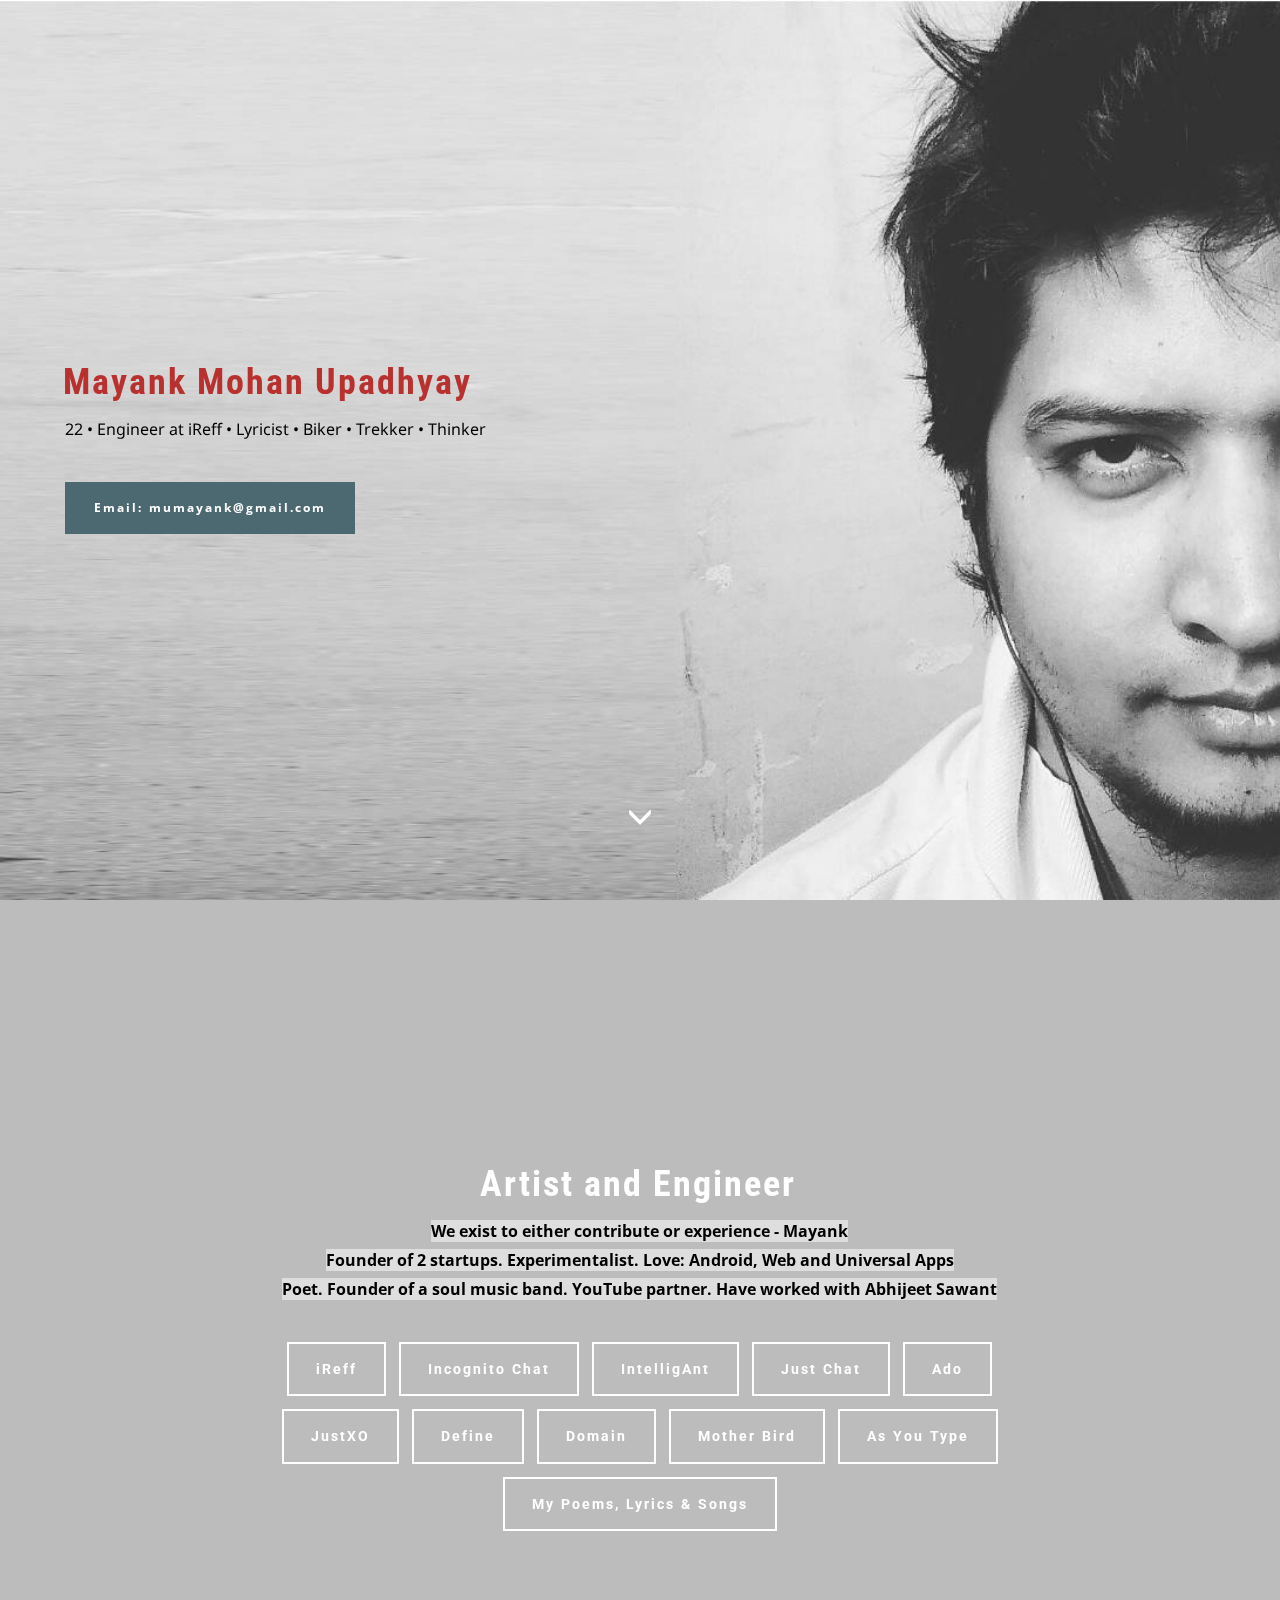
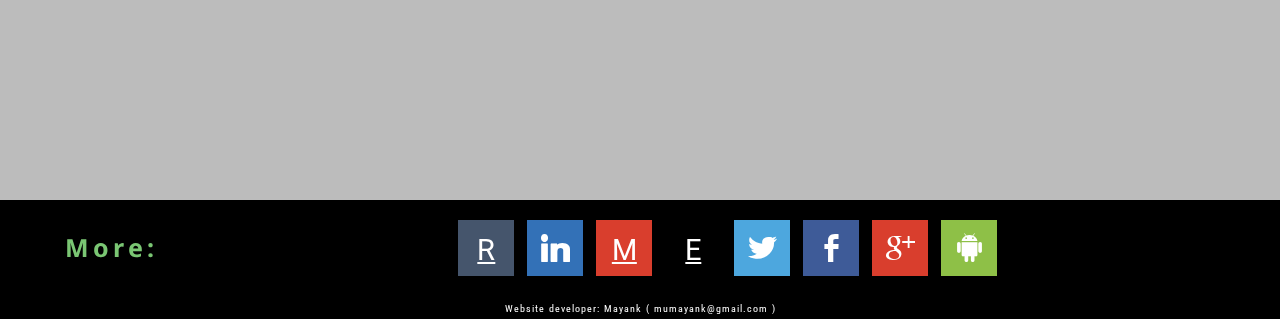
==== index.html @ e2b9259a "Add Medium link" ====
<!DOCTYPE html>
<html>
<head>
  <meta charset="UTF-8">
  <meta http-equiv="X-UA-Compatible" content="IE=edge">
  <meta name="generator" content="Mayank Mohan Upadhyay">
  <meta name="viewport" content="width=device-width, initial-scale=1">
  <meta name="description" content="22 years old, Entrepreneur, Android engineer at iReff, Bollywood lyricist, explorer.">
  <title>Hi, I'm Mayank :)</title>
  <link rel="stylesheet" href="https://fonts.googleapis.com/css?family=Roboto:700,400&amp;subset=cyrillic,latin,greek,vietnamese">
  <link rel="stylesheet" href="assets/bootstrap/css/bootstrap.min.css">
  <link rel="stylesheet" href="assets/animate.css/animate.min.css">
  <link rel="stylesheet" href="assets/socicon/css/socicon.min.css">
  <link rel="stylesheet" href="assets/mobirise/css/style.css">
  <link rel="stylesheet" href="assets/mobirise/css/mbr-additional.css" type="text/css">
  
  <!-- Paste any valid HTML code here. The code will be inserted to the end of <head> section, right before </head> -->
  
	<link rel="shortcut icon" type="image/x-icon" href="assets/images/5.ico"/>
	<style>
		marks { 
			background-color: rgba(255, 255, 255, 0.5);
		}
	</style>
</head>
<body>
<section class="engine"><a rel="nofollow" href="http://www.mumayank.com">Mayank Mohan Upadhyay</a></section>

<section class="mbr-box mbr-section mbr-section--relative mbr-section--fixed-size mbr-section--full-height mbr-section--bg-adapted mbr-parallax-background" id="header1-7" style="background-image: url(assets/images/n1-1366x768-68.jpg);">
    <div class="mbr-box__magnet mbr-box__magnet--sm-padding mbr-box__magnet--center-left">
        
        <div class="mbr-box__container mbr-section__container container">
            <div class="mbr-box mbr-box--stretched"><div class="mbr-box__magnet mbr-box__magnet--center-left">
                <div class="row"><div class=" col-sm-6">
                    <div class="mbr-hero animated fadeInUp">
                        <h1 class="mbr-hero__text">Mayank Mohan Upadhyay</h1>
                        <p class="mbr-hero__subtext">22 • Engineer at iReff • Lyricist • Biker • Trekker • Thinker<br></p>
                    </div>
                    <div class="mbr-buttons btn-inverse mbr-buttons--left"> <a class="mbr-buttons__btn btn btn-lg animated fadeInUp delay btn-primary" href="mailto://mumayank@gmail.com">Email: mumayank@gmail.com</a>  </div>
                </div></div>
            </div></div>
        </div>
        <div class="mbr-arrow mbr-arrow--floating text-center">
            <div class="mbr-section__container container">
                <a class="mbr-arrow__link" href="#header2-2"><i class="glyphicon glyphicon-menu-down"></i></a>
            </div>
        </div>
    </div>
</section>

<section class="mbr-box mbr-section mbr-section--relative mbr-section--fixed-size mbr-section--full-height mbr-section--bg-adapted" id="header2-2" data-bg-video="https://youtube.com/embed/DTLygb8OJJU?rel=0&amp;autoplay=0&amp;loop=0">
    <div class="mbr-box__magnet mbr-box__magnet--sm-padding mbr-box__magnet--center-center">
        <div class="mbr-overlay" style="opacity: 0.3; background-color: rgb(34, 34, 34);"></div>
        <div class="mbr-box__container mbr-section__container container">
            <div class="mbr-box mbr-box--stretched"><div class="mbr-box__magnet mbr-box__magnet--center-center">
                <div class="row"><div class=" col-sm-8 col-sm-offset-2">
                    <div class="mbr-hero animated fadeInUp">
                        <h1 class="mbr-hero__text">Artist and Engineer</h1>
						<p class="mbr-hero__subtext"><font color="#000000"><strong><marks>We exist to either contribute or experience - Mayank</br>
						Founder of 2 startups. Experimentalist. Love: Android, Web and Universal Apps</br>
						Poet. Founder of a soul music band. YouTube partner. Have worked with Abhijeet Sawant</br>
						</marks></strong></font></p>
                    </div>
                    <div class="mbr-buttons btn-inverse mbr-buttons--center">
					<a class="mbr-buttons__btn btn btn-lg animated fadeInUp delay btn-default" href="https://play.google.com/store/apps/details?id=in.ireff.android" target="_blank">iReff</a> 
					<a class="mbr-buttons__btn btn btn-lg animated fadeInUp delay btn-default" href="https://play.google.com/store/apps/details?id=com.mumayank.incogv1" target="_blank">Incognito Chat</a> 
					<a class="mbr-buttons__btn btn btn-lg animated fadeInUp delay btn-default" href="http://1drv.ms/1BpUtn4" target="_blank">IntelligAnt</a> 
					<a class="mbr-buttons__btn btn btn-lg animated fadeInUp delay btn-default" href="http://gg.gg/justchat" target="_blank">Just Chat</a> 
					<a class="mbr-buttons__btn btn btn-lg animated fadeInUp delay btn-default" href="https://play.google.com/store/apps/details?id=com.wukilabs.ado" target="_blank">Ado</a> 
					<a class="mbr-buttons__btn btn btn-lg animated fadeInUp delay btn-default" href="https://play.google.com/store/apps/details?id=com.mumayank.justxo" target="_blank">JustXO</a>         
					<a class="mbr-buttons__btn btn btn-lg animated fadeInUp delay btn-default" href="https://play.google.com/store/apps/details?id=com.mumayank.define" target="_blank">Define</a> 
					<a class="mbr-buttons__btn btn btn-lg animated fadeInUp delay btn-default" href="https://play.google.com/store/apps/details?id=com.mumayank.domain" target="_blank">Domain</a> 
					<a class="mbr-buttons__btn btn btn-lg animated fadeInUp delay btn-default" href="index.html#header2-2">Mother Bird</a> 
					<a class="mbr-buttons__btn btn btn-lg animated fadeInUp delay btn-default" href="https://drive.google.com/file/d/0B9hM8gTnnIr3RFVWZXFCM1NlWFU/view?usp=sharing" target="_blank">As You Type</a>
					<a class="mbr-buttons__btn btn btn-lg animated fadeInUp delay btn-default" href="https://drive.google.com/folderview?id=0B9hM8gTnnIr3NXk0OE83eVFjcEU" target="_blank">My Poems, Lyrics & Songs</a>
					</div>
				</div>
				</div>
            </div></div>
        </div>
    </div>
</section>


<section class="mbr-section mbr-section--relative mbr-section--fixed-size" id="social-buttons2-3" style="background-color: rgb(0, 0, 0);">
    

    <div class="mbr-section__container container">
        <div class="mbr-header mbr-header--inline row">
            <div class="col-sm-4">
                <h3 class="mbr-header__text">More:</h3>
            </div>
            <div class="mbr-social-icons mbr-social-icons--style-1 col-sm-8">
            	
			<a class="mbr-social-icons__icon socicon-bg-tumblr" title="Tumblr" target="_blank" href="https://docs.google.com/document/d/1cLwsJ3zLlajzJcufl3LZGL7xIvHVYNF4OY-ApjXfegg/edit">R</a>
			<a class="mbr-social-icons__icon socicon-bg-linkedin" title="LinkedIn" target="_blank" href="https://www.linkedin.com/in/mumayank"><i class="socicon socicon-linkedin"></i></a> 
			<a class="mbr-social-icons__icon socicon-bg-google" title="Behance" target="_blank" href="https://medium.com/@mumayank">M</a>  
			<a class="mbr-social-icons__icon socicon-bg-behance" title="Behance" target="_blank" href="https://drive.google.com/file/d/0B9hM8gTnnIr3aW9XTWFZWFZUNmIyUTZhclY2MmsyTWMxeE5R/view">E</a>  
			<a class="mbr-social-icons__icon socicon-bg-twitter" title="Twitter" target="_blank" href="https://twitter.com/mumayank7"><i class="socicon socicon-twitter"></i></a>
			<a class="mbr-social-icons__icon socicon-bg-facebook" title="Facebook" target="_blank" href="https://web.facebook.com/mumayank7"><i class="socicon socicon-facebook"></i></a> 
			<a class="mbr-social-icons__icon socicon-bg-google" title="Google+" target="_blank" href="https://plus.google.com/+MayankMohanUpadhyay/posts"><i class="socicon socicon-google"></i></a>  
			<a class="mbr-social-icons__icon socicon-bg-android" title="Google Play" target="_blank" href="https://play.google.com/store/apps/dev?id=7247579297372904929"><i class="socicon socicon-android"></i></a></div>
        </div>
    </div>
</section>

<footer class="mbr-section mbr-section--relative mbr-section--fixed-size" id="footer1-8" style="background-color: rgb(0, 0, 0);">
    
    <div class="mbr-section__container container">
        <div class="mbr-footer mbr-footer--wysiwyg row">
            <div class="col-sm-12">
                <p class="mbr-footer__copyright">Website developer: Mayank ( mumayank@gmail.com )</p>
            </div>
        </div>
    </div>
</footer>
  <script src="assets/jquery/jquery.min.js"></script>
  <script src="assets/bootstrap/js/bootstrap.min.js"></script>
  <script src="https://maps.googleapis.com/maps/api/js"></script>
  <script src="assets/smooth-scroll/SmoothScroll.js"></script>
  <script src="assets/jarallax/jarallax.js"></script>
  <script src="assets/jquery-mb-ytplayer/jquery.mb.YTPlayer.min.js"></script>
  <script src="assets/mobirise/js/script.js"></script>
  <script src="assets/formoid/formoid.min.js"></script>
  
</body>
</html>
---- assets/socicon/css/socicon.min.css ----
@font-face{font-family:'socicon';src:url('../fonts/socicon.eot');src:url('../fonts/socicon.eot?#iefix') format('embedded-opentype'),url('../fonts/socicon.woff') format('woff'),url('../fonts/socicon.woff2') format('woff2'),url('../fonts/socicon.ttf') format('truetype'),url('../fonts/socicon.svg#sociconregular') format('svg');font-weight:normal;font-style:normal}.socicon{position:relative;top:1px;display:inline-block;font-family:'socicon';font-style:normal;font-weight:normal;line-height:1;text-transform:none !important;-webkit-font-smoothing:antialiased;-moz-osx-font-smoothing:grayscale}.socicon-twitter:before{content:"a"}.socicon-facebook:before{content:"b"}.socicon-google:before{content:"c"}.socicon-pinterest:before{content:"d"}.socicon-foursquare:before{content:"e"}.socicon-yahoo:before{content:"f"}.socicon-skype:before{content:"g"}.socicon-yelp:before{content:"h"}.socicon-feedburner:before{content:"i"}.socicon-linkedin:before{content:"j"}.socicon-viadeo:before{content:"k"}.socicon-xing:before{content:"l"}.socicon-myspace:before{content:"m"}.socicon-soundcloud:before{content:"n"}.socicon-spotify:before{content:"o"}.socicon-grooveshark:before{content:"p"}.socicon-lastfm:before{content:"q"}.socicon-youtube:before{content:"r"}.socicon-vimeo:before{content:"s"}.socicon-dailymotion:before{content:"t"}.socicon-vine:before{content:"u"}.socicon-flickr:before{content:"v"}.socicon-500px:before{content:"w"}.socicon-instagram:before{content:"x"}.socicon-wordpress:before{content:"y"}.socicon-tumblr:before{content:"z"}.socicon-blogger:before{content:"A"}.socicon-technorati:before{content:"B"}.socicon-reddit:before{content:"C"}.socicon-dribbble:before{content:"D"}.socicon-stumbleupon:before{content:"E"}.socicon-digg:before{content:"F"}.socicon-envato:before{content:"G"}.socicon-behance:before{content:"H"}.socicon-delicious:before{content:"I"}.socicon-deviantart:before{content:"J"}.socicon-forrst:before{content:"K"}.socicon-play:before{content:"L"}.socicon-zerply:before{content:"M"}.socicon-wikipedia:before{content:"N"}.socicon-apple:before{content:"O"}.socicon-flattr:before{content:"P"}.socicon-github:before{content:"Q"}.socicon-chimein:before{content:"R"}.socicon-friendfeed:before{content:"S"}.socicon-newsvine:before{content:"T"}.socicon-identica:before{content:"U"}.socicon-bebo:before{content:"V"}.socicon-zynga:before{content:"W"}.socicon-steam:before{content:"X"}.socicon-xbox:before{content:"Y"}.socicon-windows:before{content:"Z"}.socicon-outlook:before{content:"1"}.socicon-coderwall:before{content:"2"}.socicon-tripadvisor:before{content:"3"}.socicon-appnet:before{content:"4"}.socicon-goodreads:before{content:"5"}.socicon-tripit:before{content:"6"}.socicon-lanyrd:before{content:"7"}.socicon-slideshare:before{content:"8"}.socicon-buffer:before{content:"9"}.socicon-rss:before{content:","}.socicon-vkontakte:before{content:";"}.socicon-disqus:before{content:":"}.socicon-houzz:before{content:"+"}.socicon-mail:before{content:"@"}.socicon-patreon:before{content:"="}.socicon-paypal:before{content:"-"}.socicon-playstation:before{content:"^"}.socicon-smugmug:before{content:"¨"}.socicon-swarm:before{content:"$"}.socicon-triplej:before{content:"*"}.socicon-yammer:before{content:"&"}.socicon-stackoverflow:before{content:"("}.socicon-drupal:before{content:"#"}.socicon-odnoklassniki:before{content:"."}.socicon-android:before{content:"_"}.socicon-meetup:before{content:"]"}.socicon-persona:before{content:")"}.socicon-amazon:before{content:"£"}.socicon-ello:before{content:"'"}.socicon-mixcloud:before{content:"\""}.socicon-8tracks:before{content:"}"}.socicon-twitch:before{content:"{"}.socicon-bg-twitter{background:#4da7de}.socicon-bg-twitter:hover{background:#4da7de !important}.socicon-bg-facebook{background:#3e5b98}.socicon-bg-facebook:hover{background:#3e5b98 !important}.socicon-bg-google{background:#d93e2d}.socicon-bg-google:hover{background:#d93e2d !important}.socicon-bg-pinterest{background:#c92619}.socicon-bg-pinterest:hover{background:#c92619 !important}.socicon-bg-foursquare{background:#f94877}.socicon-bg-foursquare:hover{background:#f94877 !important}.socicon-bg-yahoo{background:#6e2a85}.socicon-bg-yahoo:hover{background:#6e2a85 !important}.socicon-bg-skype{background:#28abe3}.socicon-bg-skype:hover{background:#28abe3 !important}.socicon-bg-yelp{background:#c83218}.socicon-bg-yelp:hover{background:#c83218 !important}.socicon-bg-feedburner{background:#fc0}.socicon-bg-feedburner:hover{background:#fc0 !important}.socicon-bg-linkedin{background:#3371b7}.socicon-bg-linkedin:hover{background:#3371b7 !important}.socicon-bg-viadeo{background:#e4a000}.socicon-bg-viadeo:hover{background:#e4a000 !important}.socicon-bg-xing{background:#005a60}.socicon-bg-xing:hover{background:#005a60 !important}.socicon-bg-myspace{background:#323232}.socicon-bg-myspace:hover{background:#323232 !important}.socicon-bg-soundcloud{background:#fe3801}.socicon-bg-soundcloud:hover{background:#fe3801 !important}.socicon-bg-spotify{background:#7bb342}.socicon-bg-spotify:hover{background:#7bb342 !important}.socicon-bg-grooveshark{background:#000}.socicon-bg-grooveshark:hover{background:#000 !important}.socicon-bg-lastfm{background:#d41316}.socicon-bg-lastfm:hover{background:#d41316 !important}.socicon-bg-youtube{background:#e02a20}.socicon-bg-youtube:hover{background:#e02a20 !important}.socicon-bg-vimeo{background:#51b5e7}.socicon-bg-vimeo:hover{background:#51b5e7 !important}.socicon-bg-dailymotion{background:#004e72}.socicon-bg-dailymotion:hover{background:#004e72 !important}.socicon-bg-vine{background:#00b389}.socicon-bg-vine:hover{background:#00b389 !important}.socicon-bg-flickr{background:#1e1e1b}.socicon-bg-flickr:hover{background:#1e1e1b !important}.socicon-bg-500px{background:#58a9de}.socicon-bg-500px:hover{background:#58a9de !important}.socicon-bg-instagram{background:#9c7c6e}.socicon-bg-instagram:hover{background:#9c7c6e !important}.socicon-bg-wordpress{background:#464646}.socicon-bg-wordpress:hover{background:#464646 !important}.socicon-bg-tumblr{background:#45556c}.socicon-bg-tumblr:hover{background:#45556c !important}.socicon-bg-blogger{background:#ec661c}.socicon-bg-blogger:hover{background:#ec661c !important}.socicon-bg-technorati{background:#5cb030}.socicon-bg-technorati:hover{background:#5cb030 !important}.socicon-bg-reddit{background:#e74a1e}.socicon-bg-reddit:hover{background:#e74a1e !important}.socicon-bg-dribbble{background:#e84d88}.socicon-bg-dribbble:hover{background:#e84d88 !important}.socicon-bg-stumbleupon{background:#e64011}.socicon-bg-stumbleupon:hover{background:#e64011 !important}.socicon-bg-digg{background:#1d1d1b}.socicon-bg-digg:hover{background:#1d1d1b !important}.socicon-bg-envato{background:#597c3a}.socicon-bg-envato:hover{background:#597c3a !important}.socicon-bg-behance{background:#000}.socicon-bg-behance:hover{background:#000 !important}.socicon-bg-delicious{background:#020202}.socicon-bg-delicious:hover{background:#020202 !important}.socicon-bg-deviantart{background:#c5d200}.socicon-bg-deviantart:hover{background:#c5d200 !important}.socicon-bg-forrst{background:#5b9a68}.socicon-bg-forrst:hover{background:#5b9a68 !important}.socicon-bg-play{background:#000}.socicon-bg-play:hover{background:#000 !important}.socicon-bg-zerply{background:#9dbc7a}.socicon-bg-zerply:hover{background:#9dbc7a !important}.socicon-bg-wikipedia{background:#000}.socicon-bg-wikipedia:hover{background:#000 !important}.socicon-bg-apple{background:#b9bfc1}.socicon-bg-apple:hover{background:#b9bfc1 !important}.socicon-bg-flattr{background:#f67c1a}.socicon-bg-flattr:hover{background:#f67c1a !important}.socicon-bg-github{background:#221e1b}.socicon-bg-github:hover{background:#221e1b !important}.socicon-bg-chimein{background:#888688}.socicon-bg-chimein:hover{background:#888688 !important}.socicon-bg-friendfeed{background:#2f72c4}.socicon-bg-friendfeed:hover{background:#2f72c4 !important}.socicon-bg-newsvine{background:#075b2f}.socicon-bg-newsvine:hover{background:#075b2f !important}.socicon-bg-identica{background:#000}.socicon-bg-identica:hover{background:#000 !important}.socicon-bg-bebo{background:#ef1011}.socicon-bg-bebo:hover{background:#ef1011 !important}.socicon-bg-zynga{background:#dc0606}.socicon-bg-zynga:hover{background:#dc0606 !important}.socicon-bg-steam{background:#8f8d8a}.socicon-bg-steam:hover{background:#8f8d8a !important}.socicon-bg-xbox{background:#92c83e}.socicon-bg-xbox:hover{background:#92c83e !important}.socicon-bg-windows{background:#00bdf6}.socicon-bg-windows:hover{background:#00bdf6 !important}.socicon-bg-outlook{background:#0072c6}.socicon-bg-outlook:hover{background:#0072c6 !important}.socicon-bg-coderwall{background:#3e8dcc}.socicon-bg-coderwall:hover{background:#3e8dcc !important}.socicon-bg-tripadvisor{background:#000}.socicon-bg-tripadvisor:hover{background:#000 !important}.socicon-bg-appnet{background:#494949}.socicon-bg-appnet:hover{background:#494949 !important}.socicon-bg-goodreads{background:#463020}.socicon-bg-goodreads:hover{background:#463020 !important}.socicon-bg-tripit{background:#1982c3}.socicon-bg-tripit:hover{background:#1982c3 !important}.socicon-bg-lanyrd{background:#3c80c9}.socicon-bg-lanyrd:hover{background:#3c80c9 !important}.socicon-bg-slideshare{background:#4ba3a6}.socicon-bg-slideshare:hover{background:#4ba3a6 !important}.socicon-bg-buffer{background:#000}.socicon-bg-buffer:hover{background:#000 !important}.socicon-bg-rss{background:#f26109}.socicon-bg-rss:hover{background:#f26109 !important}.socicon-bg-vkontakte{background:#5a7fa6}.socicon-bg-vkontakte:hover{background:#5a7fa6 !important}.socicon-bg-disqus{background:#2e9fff}.socicon-bg-disqus:hover{background:#2e9fff !important}.socicon-bg-houzz{background:#7cc04b}.socicon-bg-houzz:hover{background:#7cc04b !important}.socicon-bg-mail{background:#000}.socicon-bg-mail:hover{background:#000 !important}.socicon-bg-patreon{background:#e44727}.socicon-bg-patreon:hover{background:#e44727 !important}.socicon-bg-paypal{background:#009cde}.socicon-bg-paypal:hover{background:#009cde !important}.socicon-bg-playstation{background:#000}.socicon-bg-playstation:hover{background:#000 !important}.socicon-bg-smugmug{background:#acfd32}.socicon-bg-smugmug:hover{background:#acfd32 !important}.socicon-bg-swarm{background:#fc9d3c}.socicon-bg-swarm:hover{background:#fc9d3c !important}.socicon-bg-triplej{background:#e53531}.socicon-bg-triplej:hover{background:#e53531 !important}.socicon-bg-yammer{background:#1175c4}.socicon-bg-yammer:hover{background:#1175c4 !important}.socicon-bg-stackoverflow{background:#fd9827}.socicon-bg-stackoverflow:hover{background:#fd9827 !important}.socicon-bg-drupal{background:#00598e}.socicon-bg-drupal:hover{background:#00598e !important}.socicon-bg-odnoklassniki{background:#f48420}.socicon-bg-odnoklassniki:hover{background:#f48420 !important}.socicon-bg-android{background:#8ec047}.socicon-bg-android:hover{background:#8ec047 !important}.socicon-bg-meetup{background:#e2373c}.socicon-bg-meetup:hover{background:#e2373c !important}.socicon-bg-persona{background:#e6753d}.socicon-bg-persona:hover{background:#e6753d !important}.socicon-bg-amazon{background:#f90}.socicon-bg-amazon:hover{background:#f90 !important}.socicon-bg-ello{background:#000}.socicon-bg-ello:hover{background:#000 !important}.socicon-bg-mixcloud{background:#314359}.socicon-bg-mixcloud:hover{background:#314359 !important}.socicon-bg-8tracks{background:#122c4b}.socicon-bg-8tracks:hover{background:#122c4b !important}.socicon-bg-twitch{background:#6441a5}.socicon-bg-twitch:hover{background:#6441a5 !important}
---- assets/mobirise/css/style.css ----
html {
  position: relative;
  min-height: 100%;
}
.mbr-transparent {
  opacity: 0;
  filter: alpha(opacity=0);
}
.mbr-embedded-video {
  position: relative;
}
.mbr-background-video,
.mbr-background-video-preview {
  bottom: 0;
  left: 0;
  overflow: hidden;
  position: absolute;
  right: 0;
  top: 0;
}
.mbr-parallax-background,
.mbr-background {
  background-attachment: fixed !important;
  background-position: 50% 0;
  background-repeat: no-repeat;
  background-size: cover !important;
}
.mbr-hidden-scrollbar .mbr-parallax-background {
  background-size: auto 130%;
}
.mobile .mbr-parallax-background {
  background-attachment: scroll !important;
}
.mbr-background {
  background-attachment: scroll !important;
}
.is-builder .animated {
  -webkit-animation-name: none !important;
  animation-name: none !important;
}
.msgbox-1 {
  overflow: hidden;
  padding: 0 20px;
  position: relative;
}
.msgbox-1 .container {
  padding: 41px 0 29px;
  position: relative;
  z-index: 3;
}
@media (max-width: 767px) {
  .msgbox-1 .container {
    padding: 67px 0 78px;
    text-align: center;
  }
}
.msgbox-1 .row > div + div {
  line-height: 67px;
}
@media (max-width: 767px) {
  .msgbox-1 .row > div + div {
    padding-bottom: 3px;
    padding-top: 23px;
  }
}
@media (max-width: 480px) {
  .msgbox-1 .row > div + div {
    padding-bottom: 15px;
    padding-top: 37px;
  }
}
.msgbox-1 h1,
.msgbox-1 h2 {
  letter-spacing: 4px;
  line-height: 33px;
  margin-bottom: 11px;
  margin-top: 10px;
}
.msgbox-1 h1 + h1,
.msgbox-1 h2 + h1,
.msgbox-1 h1 + h2,
.msgbox-1 h2 + h2 {
  margin-top: -11px;
}
@media (max-width: 767px) {
  .msgbox-1 h1,
  .msgbox-1 h2 {
    line-height: 1.5em;
    margin-bottom: 0;
  }
  .msgbox-1 h1 + h1,
  .msgbox-1 h2 + h1,
  .msgbox-1 h1 + h2,
  .msgbox-1 h2 + h2 {
    margin-top: -1px;
  }
}
.msgbox-1 p {
  color: #777;
  font-size: 17px;
  line-height: 27px;
  margin-bottom: 0;
  padding-bottom: 13px;
  padding-top: 16px;
  text-align: left;
}
.msgbox-1 p + p {
  margin-top: -13px;
  padding-top: 0;
}
@media (max-width: 767px) {
  .msgbox-1 p {
    padding-top: 20px;
  }
}
.msgbox-1 .btn {
  margin-top: -14px;
  margin-right: 10px;
}
@media (max-width: 480px) {
  .msgbox-1 .btn {
    display: block;
  }
  .msgbox-1 .btn + .btn {
    margin-top: 12px;
  }
}
.msgbox-1.dark {
  background: #3c3c3c;
  color: #fff;
}
.msgbox-1.dark p {
  color: #fff;
}
.msgbox-1.dark .btn-default {
  border-color: #fff;
  color: #fff;
}
.msgbox-1.dark .btn-default:hover,
.msgbox-1.dark .btn-default:focus,
.msgbox-1.dark .btn-default.focus,
.msgbox-1.dark .btn-default:active,
.msgbox-1.dark .btn-default.active,
.open > .dropdown-toggle.msgbox-1.dark .btn-default {
  background-color: #fff;
  border-color: #fff;
  color: #252525;
}
.content-2 {
  overflow: hidden;
  padding: 71px 20px 70px;
  position: relative;
}
.content-2.col-5 .row > div {
  position: relative;
  min-height: 1px;
  padding-left: 15px;
  padding-right: 15px;
}
@media (min-width: 768px) {
  .content-2.col-5 .row > div {
    display: inline-block;
    float: none;
    vertical-align: top;
    width: 33%;
  }
}
@media (min-width: 992px) {
  .content-2.col-5 .row > div {
    float: left;
    width: 20%;
  }
}
@media (min-width: 992px) {
  .content-2.col-5 {
    padding-top: 75px;
  }
  .content-2.col-5 .thumbnail h3 {
    margin-top: 15px;
  }
  .content-2.col-5 .thumbnail h3 + h3 {
    margin-top: -33px;
  }
}
.content-2.col-4 .row > div {
  position: relative;
  min-height: 1px;
  padding-left: 15px;
  padding-right: 15px;
}
@media (min-width: 768px) {
  .content-2.col-4 .row > div {
    float: left;
    width: 50%;
  }
}
@media (min-width: 992px) {
  .content-2.col-4 .row > div {
    float: left;
    width: 25%;
  }
}
.content-2.col-3 .row > div {
  position: relative;
  min-height: 1px;
  padding-left: 15px;
  padding-right: 15px;
}
@media (min-width: 768px) {
  .content-2.col-3 .row > div {
    float: left;
    width: 33.33333333%;
  }
}
@media (min-width: 992px) {
  .content-2.col-3 {
    padding-top: 64px;
  }
  .content-2.col-3 .thumbnail h3 {
    margin-top: 4px;
  }
  .content-2.col-3 .thumbnail h3 + h3 {
    margin-top: -33px;
  }
  .content-2.col-3 .thumbnail .group {
    margin-top: 37px;
  }
}
.content-2.col-2 .row > div {
  position: relative;
  min-height: 1px;
  padding-left: 15px;
  padding-right: 15px;
}
@media (min-width: 768px) {
  .content-2.col-2 .row > div {
    float: left;
    width: 50%;
  }
}
@media (min-width: 992px) {
  .content-2.col-2 {
    padding-top: 48px;
  }
  .content-2.col-2 .thumbnail > img {
    width: 100%;
    max-width: 300px;
  }
  .content-2.col-2 .thumbnail h3 {
    margin-top: -14px;
    margin-bottom: 20px;
    font-size: 25px;
    letter-spacing: 6px;
    line-height: 1.5em;
  }
  .content-2.col-2 .thumbnail h3 + h3 {
    margin-top: -19px;
  }
  .content-2.col-2 .thumbnail p {
    font-size: 17px;
    line-height: 27px;
  }
  .content-2.col-2 .thumbnail .btn {
    padding: 16px 27px;
    font-size: 18px;
    line-height: 1.3333333;
    border-radius: 0px;
    font-size: 14px;
    letter-spacing: 2px;
  }
}
@media (max-width: 767px) {
  .content-2 {
    padding: 0 20px;
  }
  .content-2 .row > div {
    -webkit-box-shadow: inset 0 1px 1px rgba(10, 10, 10, 0.06);
    box-shadow: inset 0 1px 1px rgba(10, 10, 10, 0.06);
  }
  .content-2.dark .row > div {
    -webkit-box-shadow: inset 0 1px 1px rgba(0, 0, 0, 0.2);
    box-shadow: inset 0 1px 1px rgba(0, 0, 0, 0.2);
  }
}
@media (min-width: 768px) and (max-width: 991px) {
  .content-2.col-5 {
    padding-top: 70px;
  }
  .content-2.col-5 .row > div + div + div + div {
    margin-top: 50px;
  }
  .content-2.col-5 .thumbnail h3 {
    margin-top: 10px;
  }
  .content-2.col-5 .thumbnail h3 + h3 {
    margin-top: -33px;
  }
  .content-2.col-4 {
    padding: 64px 20px 70px;
  }
  .content-2.col-4 .row > div + div + div {
    margin-top: 39px;
  }
  .content-2.col-4 .thumbnail h3 {
    margin-top: 4px;
    margin-bottom: 32px;
  }
  .content-2.col-4 .thumbnail h3 + h3 {
    margin-top: -33px;
  }
  .content-2.col-4 .thumbnail .group {
    margin-top: 37px;
  }
  .content-2.col-3 {
    padding-top: 73px;
  }
  .content-2.col-3 .thumbnail h3 {
    margin-top: 12px;
    margin-bottom: 33px;
  }
  .content-2.col-3 .thumbnail h3 + h3 {
    margin-top: -33px;
  }
  .content-2.col-3 .thumbnail .group {
    margin-top: 36px;
  }
  .content-2.col-2 {
    padding-top: 64px;
  }
  .content-2.col-2 .thumbnail h3 {
    margin-top: 4px;
    margin-bottom: 33px;
  }
  .content-2.col-2 .thumbnail h3 + h3 {
    margin-top: -34px;
  }
  .content-2.col-2 .thumbnail .group {
    margin-top: 36px;
  }
}
.content-2 .container {
  padding: 0;
  position: relative;
  z-index: 3;
}
.content-2 .row {
  margin-left: -24px;
  margin-right: -24px;
}
.content-2 .thumbnail {
  background: none;
  border: 0;
  margin-bottom: 0;
  padding-bottom: 0;
  padding-left: 0;
  padding-right: 0;
  text-align: center;
}
@media (max-width: 767px) {
  .content-2 .thumbnail {
    padding-top: 52px;
    padding-bottom: 65px;
    margin-bottom: 0;
  }
}
@media (max-width: 480px) {
  .content-2 .thumbnail {
    padding-bottom: 70px;
  }
}
.content-2 .thumbnail > img {
  max-width: 50%;
}
@media (max-width: 767px) {
  .content-2 .thumbnail > img {
    width: 100%;
    max-width: 300px;
  }
}
.content-2 .thumbnail h3 {
  font-size: 16px;
  letter-spacing: 1px;
  margin-bottom: 32px;
  margin-top: 11px;
}
.content-2 .thumbnail h3 + h3 {
  margin-top: -32px;
}
@media (max-width: 767px) {
  .content-2 .thumbnail h3 {
    font-size: 25px;
    letter-spacing: 6px;
    line-height: 1.5em;
    margin-bottom: 20px;
    margin-top: -14px;
  }
  .content-2 .thumbnail h3 + h3 {
    margin-top: -21px;
  }
}
.content-2 .thumbnail p {
  color: #999;
  font-size: 16px;
  line-height: 26px;
  text-align: left;
}
.content-2 .thumbnail p + p {
  margin-top: -10px;
}
@media (max-width: 767px) {
  .content-2 .thumbnail p {
    font-size: 17px;
    line-height: 27px;
  }
}
.content-2 .thumbnail .group {
  line-height: 43px;
  margin-bottom: 14px;
  margin-top: 33px;
  text-align: center;
}
@media (max-width: 767px) {
  .content-2 .thumbnail .group {
    margin-top: 29px;
    line-height: 67px;
  }
}
@media (max-width: 480px) {
  .content-2 .thumbnail .group {
    margin-top: 37px;
  }
}
@media (max-width: 767px) {
  .content-2 .thumbnail .btn {
    padding: 16px 27px;
    font-size: 18px;
    line-height: 1.3333333;
    border-radius: 0px;
    font-size: 14px;
    letter-spacing: 2px;
    margin-right: 9px;
  }
}
@media (max-width: 480px) {
  .content-2 .thumbnail .btn {
    display: block;
    margin-right: 0;
  }
  .content-2 .thumbnail .btn + .btn {
    margin-top: 12px;
  }
}
.content-2.simple h3 {
  margin-top: 0 !important;
  margin-bottom: 31px !important;
}
.content-2.simple h3 + h3 {
  margin-top: -30px !important;
}
.content-2.simple.col-5 {
  padding-top: 77px;
}
.content-2.simple.col-4,
.content-2.simple.col-3 {
  padding-top: 76px;
}
.content-2.simple.col-2 {
  padding-top: 64px;
}
@media (min-width: 768px) and (max-width: 991px) {
  .content-2.simple h3 {
    margin-bottom: 32px !important;
  }
  .content-2.simple.col-5 {
    padding-top: 76px;
  }
  .content-2.simple.col-5 .row > div + div + div + div {
    margin-top: 53px;
  }
  .content-2.simple.col-4 {
    padding-top: 77px;
  }
  .content-2.simple.col-4 .row > div + div + div {
    margin-top: 53px;
  }
  .content-2.simple.col-2 {
    padding-top: 76px;
  }
}
@media (max-width: 767px) {
  .content-2.simple {
    padding-top: 0 !important;
  }
  .content-2.simple .thumbnail {
    padding-top: 68px;
  }
  .content-2.simple h3 {
    margin-bottom: 20px !important;
  }
  .content-2.simple h3 + h3 {
    margin-top: -21px !important;
  }
}
.content-2.dark {
  background: #3c3c3c;
}
.content-2.dark h1,
.content-2.dark h2,
.content-2.dark h3,
.content-2.dark h4 {
  color: #fff;
}
.content-2.dark p {
  color: #fff;
}
.content-2.dark .btn-default {
  border-color: #fff;
  color: #fff;
}
.content-2.dark .btn-default:hover,
.content-2.dark .btn-default:focus,
.content-2.dark .btn-default.focus,
.content-2.dark .btn-default:active,
.content-2.dark .btn-default.active,
.open > .dropdown-toggle.content-2.dark .btn-default {
  background-color: #fff;
  border-color: #fff;
  color: #252525;
}
.pricing-table-1 {
  -webkit-box-shadow: inset 0 1px 0 rgba(10, 10, 10, 0.06);
  box-shadow: inset 0 1px 0 rgba(10, 10, 10, 0.06);
  background: #f0f0f0;
  overflow: hidden;
  padding: 100px 0 67px;
  position: relative;
}
.pricing-table-1 .container {
  display: block;
  float: none;
  margin-left: auto;
  margin-right: auto;
  max-width: 1000px;
  position: relative;
  z-index: 3;
}
.pricing-table-1.col-4 .row > div {
  position: relative;
  min-height: 1px;
  padding-left: 15px;
  padding-right: 15px;
  padding: 0;
}
@media (min-width: 768px) {
  .pricing-table-1.col-4 .row > div {
    float: left;
    width: 25%;
  }
}
.pricing-table-1.col-3 .container {
  max-width: 750px;
}
.pricing-table-1.col-3 .row > div {
  position: relative;
  min-height: 1px;
  padding-left: 15px;
  padding-right: 15px;
  padding: 0;
}
@media (min-width: 768px) {
  .pricing-table-1.col-3 .row > div {
    float: left;
    width: 33.33333333%;
  }
}
.pricing-table-1.col-2 .container {
  max-width: 600px;
}
.pricing-table-1.col-2 .row > div {
  position: relative;
  min-height: 1px;
  padding-left: 15px;
  padding-right: 15px;
  padding: 0;
}
@media (min-width: 768px) {
  .pricing-table-1.col-2 .row > div {
    float: left;
    width: 50%;
  }
}
.pricing-table-1 .plan {
  -webkit-box-shadow: 0 2px 2px rgba(10, 10, 10, 0.06);
  box-shadow: 0 2px 2px rgba(10, 10, 10, 0.06);
  background: #fff;
  color: #484f5a;
  margin-right: 1px;
  padding-bottom: 39px;
  text-align: center;
}
.pricing-table-1 .plan h3 {
  background: #323b44;
  border-radius: 7px 7px 0 0;
  color: #fff;
  font-size: 16px;
  letter-spacing: 1px;
  margin: 0;
  padding: 18px 0 19px;
  position: relative;
  top: -7px;
}
.pricing-table-1 .plan p {
  margin-bottom: 0;
}
.pricing-table-1 .plan .price {
  font-size: 80px;
  letter-spacing: 1px;
  padding: 7px 0 0;
}
.pricing-table-1 .plan .price small {
  color: #aaa;
  display: block;
  font-size: 13px;
  margin-top: -11px;
  padding-bottom: 19px;
}
.pricing-table-1 .plan .price strong {
  font-weight: normal;
  left: -10px;
  position: relative;
}
.pricing-table-1 .plan .price sup {
  display: inline-block;
  font-size: 32px;
  height: 1px;
  margin: 58px 0 0 -4px;
  position: relative;
  vertical-align: top;
  width: 25px;
}
.pricing-table-1 .plan .price:after {
  background: #eee;
  content: "";
  display: block;
  height: 1px;
  margin: 20px auto 0;
  width: 80%;
}
.pricing-table-1 .plan ul {
  font-size: 14px;
  list-style: none;
  margin: 35px 0 35px;
  padding-left: 0;
}
.pricing-table-1 .plan ul li {
  margin-bottom: 12px;
}
.pricing-table-1 .plan .btn {
  margin-bottom: 2px;
  margin-top: 1px;
}
.pricing-table-1 .favorite {
  -webkit-box-shadow: 0 0 10px rgba(10, 10, 10, 0.35);
  box-shadow: 0 0 10px rgba(10, 10, 10, 0.35);
  margin-left: -5px;
  margin-right: -5px;
  padding-bottom: 52px;
  position: relative;
  top: -13px;
  z-index: 2;
}
.pricing-table-1 .favorite h3 {
  background: #f97352;
}
.pricing-table-1 .favorite .price {
  padding-top: 20px;
}
.pricing-table-1 .favorite .price strong {
  left: -8px;
}
.pricing-table-1 .green h3 {
  background: #7ac673;
}
.pricing-table-1 .blue h3 {
  background: #27aae0;
}
.pricing-table-1 .orange h3 {
  background: #faaf40;
}
@media (max-width: 767px) {
  .pricing-table-1 {
    padding: 30px 20px 10px 20px;
  }
  .pricing-table-1 .plan {
    margin-bottom: 20px;
  }
  .pricing-table-1 .plan ul {
    margin: 36px 0 34px;
  }
  .pricing-table-1 .plan .btn {
    margin-top: 2px;
  }
  .pricing-table-1 .favorite {
    margin-left: 0;
    margin-right: 0;
    top: 0;
  }
}
@media (min-width: 480px) and (max-width: 767px) {
  .pricing-table-1 .plan {
    padding-bottom: 64px;
  }
  .pricing-table-1 .plan .price {
    font-size: 120px;
    line-height: 142px;
  }
  .pricing-table-1 .plan .price small {
    font-size: 16px;
    margin-top: -1px;
    padding-bottom: 18px;
    line-height: 23px;
  }
  .pricing-table-1 .plan .price sup {
    font-size: 36px;
    margin: 77px 0 0 -4px;
  }
  .pricing-table-1 .plan ul {
    font-size: 16px;
    margin: 35px 0 22px;
  }
  .pricing-table-1 .plan .btn {
    padding: 16px 27px;
    font-size: 18px;
    line-height: 1.3333333;
    border-radius: 0px;
    font-size: 14px;
    letter-spacing: 2px;
    margin-bottom: 3px;
    margin-top: -13px;
    position: relative;
    top: 26px;
  }
}
.mbr-navbar {
  position: relative;
  width: 100%;
}
.mbr-navbar:before {
  content: "";
  display: block;
}
.mbr-navbar__brand-link:after,
.mbr-navbar__brand-img {
  height: 74px;
}
.mbr-navbar:before,
.mbr-navbar__container {
  height: 98px;
}
.mbr-navbar--ss .mbr-navbar__brand-link:after,
.mbr-navbar--ss .mbr-navbar__brand-img {
  height: 74px;
}
.mbr-navbar--ss:before,
.mbr-navbar--ss .mbr-navbar__container {
  height: 98px;
}
.mbr-navbar--xs .mbr-navbar__brand-link:after,
.mbr-navbar--xs .mbr-navbar__brand-img {
  height: 32px;
}
.mbr-navbar--xs:before,
.mbr-navbar--xs .mbr-navbar__container {
  height: 56px;
}
.mbr-navbar--s .mbr-navbar__brand-link:after,
.mbr-navbar--s .mbr-navbar__brand-img {
  height: 48px;
}
.mbr-navbar--s:before,
.mbr-navbar--s .mbr-navbar__container {
  height: 72px;
}
.mbr-navbar--m .mbr-navbar__brand-link:after,
.mbr-navbar--m .mbr-navbar__brand-img {
  height: 64px;
}
.mbr-navbar--m:before,
.mbr-navbar--m .mbr-navbar__container {
  height: 88px;
}
.mbr-navbar--l .mbr-navbar__brand-link:after,
.mbr-navbar--l .mbr-navbar__brand-img {
  height: 96px;
}
.mbr-navbar--l:before,
.mbr-navbar--l .mbr-navbar__container {
  height: 120px;
}
.mbr-navbar--xl .mbr-navbar__brand-link:after,
.mbr-navbar--xl .mbr-navbar__brand-img {
  height: 128px;
}
.mbr-navbar--xl:before,
.mbr-navbar--xl .mbr-navbar__container {
  height: 152px;
}
.mbr-navbar--short .mbr-navbar__brand-link:after,
.mbr-navbar--short .mbr-navbar__brand-img {
  height: 40px;
}
.mbr-navbar--short:before,
.mbr-navbar--short .mbr-navbar__container {
  height: 64px;
}
.mbr-navbar--short .mbr-navbar__container {
  padding: 12px 0;
}
@media (max-width: 767px) {
  .mbr-navbar--short .mbr-navbar__brand-link:after,
  .mbr-navbar--short .mbr-navbar__brand-img {
    height: 31px;
  }
  .mbr-navbar--short:before,
  .mbr-navbar--short .mbr-navbar__container {
    height: 45px;
  }
  .mbr-navbar--short .mbr-navbar__container {
    padding: 7px 0;
  }
}
.mbr-navbar__brand-img {
  position: relative;
}
.mbr-navbar__brand-img,
.mbr-navbar__container,
.mbr-navbar__section {
  -webkit-transition: all 300ms ease-in-out 0s;
  -o-transition: all 300ms ease-in-out 0s;
  transition: all 300ms ease-in-out 0s;
}
.mbr-navbar__section {
  background: #2c2c2c;
  height: auto;
  position: absolute;
  top: 0;
  width: 100%;
  z-index: 1000;
}
.mbr-navbar__container {
  display: table;
  padding: 12px 0;
  width: 100%;
}
.mbr-navbar__menu-box {
  display: table;
  width: 100%;
}
.mbr-navbar__menu-box--inline-left,
.mbr-navbar__menu-box--inline-center,
.mbr-navbar__menu-box--inline-right {
  display: block;
  text-align: left;
}
.mbr-navbar__menu-box--inline-center {
  text-align: center;
}
.mbr-navbar__menu-box--inline-right {
  text-align: right;
}
.mbr-navbar__column {
  display: table-cell;
  vertical-align: middle;
}
.mbr-navbar__column--xxs {
  width: 1%;
}
.mbr-navbar__column--xs {
  width: 10%;
}
.mbr-navbar__column--s {
  width: 20%;
}
.mbr-navbar__column--m {
  width: 30%;
}
.mbr-navbar__column--l {
  width: 40%;
}
.mbr-navbar__column--xl {
  width: 50%;
}
.mbr-navbar__menu-box--inline-left .mbr-navbar__column,
.mbr-navbar__menu-box--inline-center .mbr-navbar__column,
.mbr-navbar__menu-box--inline-right .mbr-navbar__column {
  display: inline-block;
}
.mbr-navbar__items {
  float: left;
  padding-left: 0px;
  position: relative;
  left: -20px;
}
.mbr-navbar__items--right {
  float: right;
  left: 0;
}
.mbr-navbar__item {
  display: block;
  float: left;
  position: relative;
}
.mbr-navbar__hamburger {
  display: none;
  margin-top: -11px;
  position: absolute;
  right: 0;
  top: 50%;
  z-index: 10000;
}
.mbr-navbar--collapsed .mbr-navbar__container {
  position: relative;
}
.mbr-navbar--collapsed .mbr-navbar__column {
  display: block;
  width: 100%;
}
.mbr-navbar--collapsed .mbr-navbar__items--right {
  padding-top: 13px;
}
.mbr-navbar--collapsed .mbr-navbar__menu {
  background: rgba(0, 0, 0, 0.9);
  display: none;
  height: 100%;
  left: 0;
  position: fixed;
  top: 0;
  width: 100%;
  z-index: 9999;
}
.mbr-navbar--collapsed .mbr-navbar__menu-box {
  display: table-cell;
  vertical-align: middle;
}
.mbr-navbar--collapsed .mbr-navbar__items {
  float: none;
}
.mbr-navbar--collapsed .mbr-navbar__item {
  float: none;
}
.mbr-navbar--collapsed .mbr-navbar__hamburger {
  display: block;
}
.mbr-navbar--collapsed.mbr-navbar--open .mbr-navbar__menu {
  display: table;
}
.mbr-navbar--collapsed.mbr-navbar--open:not(.mbr-navbar--sticky) .mbr-navbar__section {
  background: none;
  position: fixed;
}
.mbr-navbar--collapsed.mbr-navbar--open .mbr-navbar__brand {
  visibility: hidden;
}
.mbr-navbar--collapsed.mbr-navbar--sticky.mbr-navbar--open .mbr-navbar__brand {
  visibility: visible;
}
.mbr-navbar--collapsed.mbr-navbar--open .mbr-navbar__brand-img,
.mbr-navbar--collapsed.mbr-navbar--open .mbr-navbar__container {
  -webkit-transition: none;
  -o-transition: none;
  transition: none;
}
.mbr-navbar--freeze.mbr-navbar--collapsed.mbr-navbar--open .mbr-navbar__hamburger,
.mbr-navbar--freeze.mbr-navbar--collapsed.mbr-navbar--open .mbr-navbar__hamburger:hover {
  color: #fff !important;
}
.mbr-navbar--sticky .mbr-navbar__section {
  -webkit-transform: translate3d(0, 0, 0);
  position: fixed;
}
.mbr-navbar--absolute {
  position: absolute;
}
.mbr-navbar--transparent .mbr-navbar__section {
  background: none;
}
.mbr-navbar--stuck .mbr-navbar__section,
.mbr-navbar--relative .mbr-navbar__section {
  background: #2c2c2c;
}
@media (max-width: 991px) {
  .mbr-navbar--auto-collapse .mbr-navbar__container {
    position: relative;
  }
  .mbr-navbar--auto-collapse .mbr-navbar__column {
    display: block;
    width: 100%;
  }
  .mbr-navbar--auto-collapse .mbr-navbar__items--right {
    padding-top: 13px;
  }
  .mbr-navbar--auto-collapse .mbr-navbar__menu {
    background: rgba(0, 0, 0, 0.9);
    display: none;
    height: 100%;
    left: 0;
    position: fixed;
    top: 0;
    width: 100%;
    z-index: 9999;
  }
  .mbr-navbar--auto-collapse .mbr-navbar__menu-box {
    display: table-cell;
    vertical-align: middle;
  }
  .mbr-navbar--auto-collapse .mbr-navbar__items {
    float: none;
  }
  .mbr-navbar--auto-collapse .mbr-navbar__item {
    float: none;
  }
  .mbr-navbar--auto-collapse .mbr-navbar__hamburger {
    display: block;
  }
  .mbr-navbar--auto-collapse.mbr-navbar--open .mbr-navbar__menu {
    display: table;
  }
  .mbr-navbar--auto-collapse.mbr-navbar--open:not(.mbr-navbar--sticky) .mbr-navbar__section {
    background: none;
    position: fixed;
  }
  .mbr-navbar--auto-collapse.mbr-navbar--open .mbr-navbar__brand {
    visibility: hidden;
  }
  .mbr-navbar--auto-collapse.mbr-navbar--sticky.mbr-navbar--open .mbr-navbar__brand {
    visibility: visible;
  }
  .mbr-navbar--auto-collapse.mbr-navbar--open .mbr-navbar__brand-img,
  .mbr-navbar--auto-collapse.mbr-navbar--open .mbr-navbar__container {
    -webkit-transition: none;
    -o-transition: none;
    transition: none;
  }
  .mbr-navbar--freeze.mbr-navbar--auto-collapse.mbr-navbar--open .mbr-navbar__hamburger,
  .mbr-navbar--freeze.mbr-navbar--auto-collapse.mbr-navbar--open .mbr-navbar__hamburger:hover {
    color: #fff !important;
  }
}
.mbr-hamburger {
  cursor: pointer;
  height: 23px;
  width: 30px;
}
.mbr-hamburger:focus {
  outline: none;
}
.mbr-hamburger__line,
.mbr-hamburger__line:before,
.mbr-hamburger__line:after {
  content: "";
  position: absolute;
  display: block;
  height: 1px;
  cursor: pointer;
}
.mbr-hamburger__line,
.mbr-hamburger__line:before,
.mbr-hamburger__line:after {
  width: 30px;
  border-bottom: 5px solid;
  top: 9px;
}
.mbr-hamburger__line:before {
  top: -9px;
}
.mbr-hamburger__line:after {
  top: 9px;
}
.mbr-hamburger__line,
.mbr-hamburger__line:before,
.mbr-hamburger__line:after {
  -webkit-transition: all 300ms ease-in-out;
  transition: all 300ms ease-in-out;
}
.mbr-hamburger--open .mbr-hamburger__line {
  border-color: transparent;
}
.mbr-hamburger--open .mbr-hamburger__line:before,
.mbr-hamburger--open .mbr-hamburger__line:after {
  top: 0;
}
.mbr-hamburger--open .mbr-hamburger__line:before {
  -ms-transform: rotate(45deg);
  -webkit-transform: rotate(45deg);
  transform: rotate(45deg);
}
.mbr-hamburger--open .mbr-hamburger__line:after {
  top: 10px;
  -ms-transform: translatey(-10px) rotate(-45deg);
  -webkit-transform: translatey(-10px) rotate(-45deg);
  transform: translatey(-10px) rotate(-45deg);
}
@media (max-width: 767px) {
  .mbr-hamburger {
    height: 23px;
    width: 27px;
  }
  .mbr-hamburger__line,
  .mbr-hamburger__line:before,
  .mbr-hamburger__line:after {
    width: 27px;
    border-bottom: 4px solid;
    top: 9px;
  }
  .mbr-hamburger__line:before {
    top: -9px;
  }
  .mbr-hamburger__line:after {
    top: 9px;
  }
}
.mbr-brand {
  display: block;
  float: left;
  position: relative;
}
.mbr-brand,
.mbr-brand:hover {
  text-decoration: none;
}
.mbr-brand__name {
  display: block;
  font-weight: bold;
  margin-top: 5px;
  text-align: center;
}
.mbr-brand__name,
.mbr-brand__name:hover {
  text-decoration: none;
}
.mbr-brand--inline {
  display: table;
}
.mbr-brand--inline:after {
  content: "";
  display: table-cell;
  width: 1px;
}
.mbr-brand--inline .mbr-brand__logo,
.mbr-brand--inline .mbr-brand__name {
  display: table-cell;
  vertical-align: middle;
}
.mbr-brand--inline .mbr-brand__logo {
  padding-right: 10px;
}
.mbr-brand--inline .mbr-brand__name {
  margin: 0;
  text-align: left;
}
.mbr-form {
  display: table;
  margin-top: -13px;
  position: relative;
  top: 14px;
  width: 100%;
}
.mbr-form__left,
.mbr-form__right {
  display: table-cell;
  vertical-align: top;
}
.mbr-form__left {
  padding-right: 3px;
}
.mbr-form__right {
  width: 1px;
}
@media (max-width: 530px) {
  .mbr-form {
    display: block;
    margin-top: -27px;
    position: relative;
    top: 26px;
  }
  .mbr-form__left,
  .mbr-form__right {
    display: block;
  }
  .mbr-form__left {
    margin-bottom: 12px;
    padding-right: 0;
  }
  .mbr-form__right {
    width: 100%;
  }
}
.mbr-section {
  padding: 0 20px;
}
.mbr-section--no-padding {
  padding: 0;
}
.mbr-section--relative {
  position: relative;
}
.mbr-section--fixed-size {
  overflow: hidden;
}
.mbr-section--full-height {
  height: 100vh;
}
.mbr-section--bg-adapted {
  background-attachment: scroll;
  background-position: 50% 0;
  background-repeat: no-repeat;
  background-size: cover;
}
.mbr-section--gray {
  background-color: #444444;
}
.mbr-section--light-gray {
  background-color: #f0f0f0;
}
.mbr-section--dark-gray {
  background-color: #3c3c3c;
}
.mbr-section__container {
  padding: 0;
  position: relative;
  z-index: 3;
}
.mbr-section__container--std-padding {
  padding: 50px 0;
}
.mbr-section__container--sm-padding {
  padding: 41px 0;
}
.mbr-section__container--isolated {
  padding-bottom: 93px;
  padding-top: 93px;
}
.mbr-section__container--first {
  padding-top: 93px;
  padding-bottom: 41px;
}
.mbr-section__container--middle {
  padding-bottom: 41px;
}
.mbr-section__container--last {
  padding-bottom: 93px;
}
.mbr-section__left {
  padding-right: 40px;
}
.mbr-section__right {
  padding-left: 15px;
}
.mbr-section__header {
  line-height: 1.5em;
  margin: -10px 0 0;
  text-align: center;
}
@media (max-width: 767px) {
  .mbr-section__left {
    padding-right: 15px;
  }
  .mbr-section__right {
    padding-left: 15px;
    padding-top: 51px;
  }
}
.mbr-arrow {
  bottom: 71px;
  left: 0;
  line-height: 1px;
  padding: 0 20px;
  position: absolute;
  width: 100%;
  z-index: 3;
}
.mbr-arrow__link {
  display: inline-block;
  font-size: 26px;
}
.mbr-arrow__link,
.mbr-arrow__link:hover,
.mbr-arrow__link:focus {
  color: #fff;
}
.mbr-arrow--floating .mbr-arrow__link {
  -webkit-animation: floating-arrow 1.6s infinite ease-in-out 0s;
  -o-animation: floating-arrow 1.6s infinite ease-in-out 0s;
  animation: floating-arrow 1.6s infinite ease-in-out 0s;
}
@-webkit-keyframes floating-arrow {
  from {
    -webkit-transform: translateY(0);
    transform: translateY(0);
  }
  65% {
    -webkit-transform: translateY(11px);
    transform: translateY(11px);
  }
  to {
    -webkit-transform: translateY(0);
    transform: translateY(0);
  }
}
@-o-keyframes floating-arrow {
  from {
    -webkit-transform: translateY(0);
    transform: translateY(0);
  }
  65% {
    -webkit-transform: translateY(11px);
    transform: translateY(11px);
  }
  to {
    -webkit-transform: translateY(0);
    transform: translateY(0);
  }
}
@keyframes floating-arrow {
  from {
    -webkit-transform: translateY(0);
    transform: translateY(0);
  }
  65% {
    -webkit-transform: translateY(11px);
    transform: translateY(11px);
  }
  to {
    -webkit-transform: translateY(0);
    transform: translateY(0);
  }
}
.mbr-arrow--dark .mbr-arrow__link,
.mbr-arrow--dark .mbr-arrow__link:hover,
.mbr-arrow--dark .mbr-arrow__link:focus {
  color: #252525;
}
@media (max-width: 767px) {
  .mbr-arrow {
    bottom: 41px;
  }
}
@media (max-width: 320px) {
  .mbr-arrow {
    bottom: 21px;
    text-align: center;
  }
}
@media all and (device-width: 320px) and (device-height: 568px) and (orientation: portrait) {
  .mbr-arrow {
    bottom: 31px;
  }
}
.mbr-box {
  display: table;
  width: 100%;
}
.mbr-box--fixed {
  table-layout: fixed;
}
.mbr-box--stretched {
  height: 100%;
}
.mbr-box__magnet {
  display: table-cell;
  float: none;
  height: 100%;
  margin-bottom: 0;
  margin-top: 0;
  text-align: center;
  vertical-align: middle;
}
.mbr-box__magnet--sm-padding {
  padding: 41px 0;
}
.mbr-box__magnet--top-left,
.mbr-box__magnet--top-center,
.mbr-box__magnet--top-right {
  vertical-align: top;
}
.mbr-box__magnet--bottom-left,
.mbr-box__magnet--bottom-center,
.mbr-box__magnet--bottom-right {
  vertical-align: bottom;
}
.mbr-box__magnet--top-left,
.mbr-box__magnet--center-left,
.mbr-box__magnet--bottom-left {
  text-align: left;
}
.mbr-box__magnet--top-right,
.mbr-box__magnet--center-right,
.mbr-box__magnet--bottom-right {
  text-align: right;
}
.mbr-box__container {
  height: 50%;
}
@media (max-width: 767px) {
  .mbr-box__container {
    height: 100%;
  }
  .mbr-box--adapted {
    display: block;
  }
  .mbr-box--adapted > .mbr-box__magnet {
    display: block;
    height: auto;
  }
}
.mbr-overlay {
  background: #222;
  bottom: 0;
  left: 0;
  position: absolute;
  right: 0;
  top: 0;
  z-index: 2;
}
.mbr-google-map__marker {
  color: #252525;
  display: none;
  margin: 0;
}
.mbr-google-map--loaded .mbr-google-map__marker {
  display: block;
}
.mbr-hero {
  color: #fff;
  position: relative;
}
.mbr-hero__text {
  font-size: 46px;
  font-weight: bold;
  left: -2px;
  letter-spacing: 2px;
  line-height: 50px;
  margin: -18px 0 1px 0;
  padding-bottom: 41px;
  position: relative;
  top: 8px;
}
.mbr-hero__subtext {
  font-size: 21px;
  line-height: 29px;
  margin: -32px 0 3px 0;
  padding: 0 0 41px 0;
  position: relative;
  top: 6px;
}
.mbr-figure {
  background: #252525;
  display: inline-block;
  line-height: 1px;
  margin: 0;
  max-width: 100%;
  overflow: hidden;
  position: relative;
}
.mbr-figure--no-bg {
  background: none;
}
.mbr-figure--full-width {
  display: block;
  width: 100%;
}
.mbr-figure--full-width iframe,
.mbr-figure--full-width .mbr-figure__img,
.mbr-figure--full-width .mbr-figure__map {
  width: 100%;
}
.mbr-figure iframe,
.mbr-figure__img,
.mbr-figure__map {
  max-width: 100%;
}
.mbr-figure__map {
  height: 400px;
  line-height: 1.3em;
}
.mbr-figure__map--short {
  height: 300px;
}
.mbr-figure__caption {
  background: rgba(0, 0, 0, 0.5);
  bottom: 0;
  color: #fff;
  display: block;
  font-size: 17px;
  left: 0;
  line-height: 1.3em;
  min-height: 53px;
  padding: 17px 20px;
  position: absolute;
  text-align: left;
  width: 100%;
}
.mbr-figure__caption--no-padding {
  padding: 17px 0;
}
.mbr-figure--wysiwyg .mbr-figure__caption a,
.mbr-figure--wysiwyg .mbr-figure__caption a:hover {
  color: inherit;
  text-decoration: underline;
}
.mbr-figure--caption-inside-top .mbr-figure__caption {
  bottom: auto;
  top: 0;
}
.mbr-figure--caption-outside-top .mbr-figure__caption,
.mbr-figure--caption-outside-bottom .mbr-figure__caption {
  background: none;
  position: relative;
}
.mbr-figure--no-bg.mbr-figure--caption-outside-top .mbr-figure__caption,
.mbr-figure--no-bg.mbr-figure--caption-outside-bottom .mbr-figure__caption {
  color: #252525;
}
.mbr-figure--no-bg.mbr-figure--caption-outside-top .mbr-figure__caption {
  margin-top: -3px;
  padding-top: 0;
}
.mbr-figure--no-bg.mbr-figure--caption-outside-bottom .mbr-figure__caption {
  margin-top: -2px;
  padding-bottom: 0;
  top: 2px;
}
.mbr-figure__caption--std-grid {
  background: none;
  z-index: 2;
}
@media (min-width: 768px) {
  .mbr-figure__caption--std-grid {
    width: 715px;
    left: 50%;
    margin-left: -357.5px;
    padding: 17px 0;
  }
}
@media (min-width: 992px) {
  .mbr-figure__caption--std-grid {
    width: 935px;
    margin-left: -467.5px;
  }
}
@media (min-width: 1200px) {
  .mbr-figure__caption--std-grid {
    width: 1150px;
    margin-left: -575px;
  }
}
.mbr-figure__caption--std-grid:before {
  bottom: 0;
  content: "";
  position: absolute;
  top: 0;
  width: 200%;
  z-index: -1;
  margin-left: -50%;
}
.mbr-figure--caption-inside-top .mbr-figure__caption--std-grid:before,
.mbr-figure--caption-inside-bottom .mbr-figure__caption--std-grid:before {
  background: rgba(0, 0, 0, 0.6);
}
.mbr-figure__caption-small {
  color: #ccc;
  display: block;
  font-size: 14px;
  line-height: 1.3em;
}
.mbr-figure--no-bg.mbr-figure--caption-outside-top .mbr-figure__caption-small,
.mbr-figure--no-bg.mbr-figure--caption-outside-bottom .mbr-figure__caption-small {
  color: #777;
}
@media (max-width: 767px) {
  .mbr-figure--adapted {
    display: block;
    width: 100%;
  }
  .mbr-figure--adapted iframe,
  .mbr-figure--adapted .mbr-figure__img,
  .mbr-figure--adapted .mbr-figure__map {
    width: 100%;
  }
  .mbr-figure--caption-inside-top .mbr-figure__caption,
  .mbr-figure--caption-inside-bottom .mbr-figure__caption {
    background: none;
    position: relative;
  }
  .mbr-figure--caption-inside-top .mbr-figure__caption--std-grid:before,
  .mbr-figure--caption-inside-bottom .mbr-figure__caption--std-grid:before {
    display: none;
  }
}
.mbr-reviews {
  list-style: none;
  margin: 0 -15px;
  padding: 3px 0 0 0;
}
.mbr-reviews__item {
  position: relative;
  margin-top: 39px;
}
.mbr-reviews__text {
  background: #fafafa;
  border-radius: 3px;
  border: 1px solid #ededed;
  color: #777;
  font-size: 16px;
  line-height: 26px;
  padding: 20px;
  position: relative;
}
.mbr-reviews__text:before {
  -webkit-transform: rotate(45deg);
  -ms-transform: rotate(45deg);
  -o-transform: rotate(45deg);
  transform: rotate(45deg);
  width: 14px;
  height: 14px;
  background-color: #fafafa;
  border-color: #ededed;
  border-style: none solid solid none;
  border-width: 0 1px 1px 0;
  bottom: -8px;
  content: "";
  display: block;
  left: 50px;
  position: absolute;
}
.mbr-reviews__p {
  margin: 0;
}
.mbr-reviews__author {
  margin-top: 30px;
  padding-left: 102px;
  position: relative;
}
.mbr-reviews__author--short {
  margin-top: 27px;
  padding-left: 32px;
}
.mbr-reviews__author-img {
  width: 50px;
  height: 50px;
  border-radius: 50%;
  left: 33px;
  position: absolute;
  top: 0;
}
.mbr-reviews__author-name {
  color: #777;
  font-size: 14px;
  font-weight: bold;
  position: relative;
  top: -3px;
}
.mbr-reviews__author-bio {
  color: #999;
  font-size: 12px;
}
@media (max-width: 767px) {
  .mbr-reviews__author {
    padding-bottom: 32px;
  }
  .mbr-reviews__author--short {
    padding-bottom: 1px;
  }
}
@media (min-width: 768px) and (max-width: 991px) {
  .mbr-reviews__item:nth-of-type(2n+1) {
    clear: left;
  }
}
@media (min-width: 992px) {
  .mbr-reviews__item:nth-of-type(3n+1) {
    clear: left;
  }
}
.mbr-header {
  margin-top: -10px;
  padding: 0;
  position: relative;
  text-align: left;
  top: 10px;
}
.mbr-header--std-padding {
  padding-bottom: 41px;
}
.mbr-header--center {
  text-align: center;
}
.mbr-header__text {
  display: block;
  font-size: 25px;
  font-weight: bold;
  letter-spacing: 6px;
  line-height: 1.5em;
  margin: 0;
}
.mbr-header__subtext {
  color: #777;
  font-size: 14px;
  font-style: italic;
  letter-spacing: 1px;
  margin: 8px 0 7px 0;
}
.mbr-header--inline {
  margin-top: 0;
  padding: 20px 0 10px 0;
  top: 0;
}
.mbr-header--inline .mbr-header__text {
  letter-spacing: 4px;
  line-height: 1em;
  margin: 15px 0 0 0;
}
@media (max-width: 767px) {
  .mbr-header--inline {
    padding: 47px 0 38px 0;
  }
  .mbr-header--inline .mbr-header__text {
    display: block;
    margin: 0 0 38px 0;
  }
  .mbr-header--auto-align .mbr-header__text,
  .mbr-header--auto-align .mbr-header__subtext {
    left: 0;
    text-align: center !important;
  }
}
.mbr-social-icons__icon {
  -webkit-transition: all 0.2s ease-in-out 0s;
  -o-transition: all 0.2s ease-in-out 0s;
  transition: all 0.2s ease-in-out 0s;
  color: #fff;
  cursor: pointer;
  display: inline-block;
  font-size: 29px;
  height: 56px;
  line-height: 61px;
  margin: 0 10px 13px 0;
  position: relative;
  text-align: center;
  width: 56px;
}
.mbr-social-icons__icon:hover {
  color: #fff;
}
.mbr-social-icons--style-1 .mbr-social-icons__icon:hover {
  background: #252525 !important;
}
.mbr-contacts {
  color: #9c9c9c;
  font-size: 14px;
  line-height: 1.7em;
  padding: 45px 0 46px;
}
.mbr-contacts__img {
  max-width: 100%;
  margin: 6px 0 5px 40px;
}
.mbr-contacts__img--left {
  margin-left: 0;
}
.mbr-contacts__text {
  margin: 0;
}
.mbr-contacts__header {
  color: #fff;
  font-size: 14px;
  letter-spacing: 1px;
  margin-bottom: 20px;
  margin-top: 3px;
}
.mbr-contacts__list {
  list-style: none;
  margin: 0;
  padding: 0;
}
@media (max-width: 767px) {
  .mbr-contacts__img {
    margin-bottom: 10px;
  }
  .mbr-contacts__header {
    margin-top: 20px;
    margin-bottom: 10px;
  }
  .mbr-contacts__column {
    margin-top: 37px;
  }
}
.mbr-footer {
  color: #9c9c9c;
  font-size: 13px;
  letter-spacing: 1px;
  line-height: 1.5em;
  word-spacing: 1px;
}
.mbr-footer__copyright {
  margin: 0;
}
.mbr-buttons {
  margin: -26px 0 13px 0;
  position: relative;
  text-align: left;
  top: 26px;
}
.mbr-buttons__btn,
.mbr-buttons__link {
  margin: 0 10px 13px 0;
}
.mbr-buttons__btn,
.mbr-buttons__link,
.mbr-buttons__btn:hover,
.mbr-buttons__link:hover {
  text-decoration: none;
}
.mbr-buttons--no-offset {
  margin-top: 0;
  top: 0;
}
.mbr-buttons--only-links {
  left: -20px;
}
.mbr-buttons--center {
  left: 5px;
  text-align: center;
}
.mbr-buttons--center.mbr-buttons--only-links {
  left: 0;
}
.mbr-buttons--right {
  text-align: right;
}
.mbr-buttons--right .mbr-buttons__btn,
.mbr-buttons--right .mbr-buttons__link {
  margin: 0 0 13px 10px;
}
.mbr-buttons--right.mbr-buttons--only-links {
  left: 20px;
}
.mbr-buttons--activated {
  left: 5px;
  text-align: center;
}
.mbr-buttons--activated .mbr-buttons__btn,
.mbr-buttons--activated .mbr-buttons__link {
  margin-left: 0;
  margin-right: 0;
}
.mbr-buttons--activated .mbr-buttons__link {
  font-size: 25px;
  padding: 10px 30px 2px;
}
.mbr-buttons--activated .mbr-buttons__btn {
  font-size: 15px;
  margin-top: 9px;
  padding: 15px 30px;
}
.mbr-buttons--freeze.mbr-buttons--activated .mbr-buttons__link {
  font-size: 25px !important;
}
.mbr-buttons--freeze.mbr-buttons--activated .mbr-buttons__link,
.mbr-buttons--freeze.mbr-buttons--activated .mbr-buttons__link:hover {
  color: #fff !important;
}
.mbr-buttons--freeze.mbr-buttons--activated .mbr-buttons__btn {
  font-size: 15px !important;
}
@media (max-width: 991px) {
  .mbr-buttons--active {
    left: 5px;
    text-align: center;
  }
  .mbr-buttons--active .mbr-buttons__btn,
  .mbr-buttons--active .mbr-buttons__link {
    margin-left: 0;
    margin-right: 0;
  }
  .mbr-buttons--active .mbr-buttons__link {
    font-size: 25px;
    padding: 10px 30px 2px;
  }
  .mbr-buttons--active .mbr-buttons__btn {
    font-size: 15px;
    margin-top: 9px;
    padding: 15px 30px;
  }
  .mbr-buttons--freeze.mbr-buttons--active .mbr-buttons__link {
    font-size: 25px !important;
  }
  .mbr-buttons--freeze.mbr-buttons--active .mbr-buttons__link,
  .mbr-buttons--freeze.mbr-buttons--active .mbr-buttons__link:hover {
    color: #fff !important;
  }
  .mbr-buttons--freeze.mbr-buttons--active .mbr-buttons__btn {
    font-size: 15px !important;
  }
}
@media (max-width: 767px) {
  .mbr-buttons--auto-align {
    left: 5px;
    text-align: center;
  }
  .mbr-buttons--auto-align.mbr-buttons--only-links {
    left: 0;
  }
}
@media (max-width: 530px) {
  .mbr-buttons {
    left: 0;
  }
  .mbr-buttons__btn,
  .mbr-buttons__link,
  .mbr-buttons--right .mbr-buttons__btn,
  .mbr-buttons--right .mbr-buttons__link {
    display: inline-block;
    margin: 0 0 13px 0;
    text-align: center;
    width: 100%;
  }
  .mbr-buttons--activated .mbr-buttons__btn,
  .mbr-buttons--activated .mbr-buttons__link,
  .mbr-buttons--active .mbr-buttons__btn,
  .mbr-buttons--active .mbr-buttons__link {
    width: auto;
  }
  .mbr-buttons--activated .mbr-buttons__btn,
  .mbr-buttons--active .mbr-buttons__btn {
    margin-top: 9px;
  }
}
.mbr-article {
  color: #777;
  font-size: 17px;
  line-height: 27px;
  text-align: left;
  position: relative;
  margin-top: -21px;
  top: 14px;
}
.mbr-article--wysiwyg h1,
.mbr-article--wysiwyg h2,
.mbr-article--wysiwyg h3,
.mbr-article--wysiwyg h4,
.mbr-article--wysiwyg h5,
.mbr-article--wysiwyg h6 {
  color: #252525;
  display: block;
  font-weight: bold;
  line-height: 1.3em;
  text-align: left;
}
.mbr-article--wysiwyg h1 {
  font-size: 27px;
  letter-spacing: 3px;
}
.mbr-article--wysiwyg h2 {
  font-size: 23px;
  letter-spacing: 2px;
}
.mbr-article--wysiwyg h3 {
  font-size: 19px;
  letter-spacing: 1px;
}
.mbr-article--wysiwyg h4 {
  font-size: 14px;
}
.mbr-article--wysiwyg h5 {
  font-size: 11px;
}
.mbr-article--wysiwyg h6 {
  font-size: 10px;
}
.mbr-article--wysiwyg p,
.mbr-article--wysiwyg ul,
.mbr-article--wysiwyg ol,
.mbr-article--wysiwyg blockquote {
  margin: 0 0 10px 0;
}
.mbr-article--wysiwyg blockquote {
  font-size: 17px;
  border-color: #f97352;
}
@media (max-width: 767px) {
  .mbr-article--auto-align.mbr-article--wysiwyg p,
  .mbr-article--auto-align {
    text-align: left !important;
  }
}
.social-likes__counter {
  -webkit-transition: all 0.2s ease-in-out 0s;
  -o-transition: all 0.2s ease-in-out 0s;
  transition: all 0.2s ease-in-out 0s;
  background: #3c3c3c;
  border-radius: 23px;
  font-size: 12px;
  height: 23px;
  line-height: 24px;
  min-width: 23px;
  padding: 0 5px;
  position: absolute;
  right: -7px;
  text-align: center;
  top: -7px;
}
.social-likes__counter_empty {
  display: none;
}
.social-likes_style-1 .social-likes__icon:hover {
  background: #252525 !important;
}
.social-likes_style-1 .social-likes__icon:hover .social-likes__counter {
  background: #f97352;
}
.social-likes_style-2 .social-likes__icon {
  background: #252525;
}
.social-likes_style-2 .social-likes__counter {
  background: #f97352;
}
.social-likes_style-2 .social-likes__icon:hover .social-likes__counter {
  background: #3c3c3c;
}
.engine {
	position: absolute;
	text-indent: -2400px;
	text-align: center;
	padding: 0;
}
---- assets/mobirise/css/mbr-additional.css ----
@import url(https://fonts.googleapis.com/css?family=Roboto+Condensed:400,300,700);
@import url(https://fonts.googleapis.com/css?family=Noto+Sans:400,700);
@import url(https://fonts.googleapis.com/css?family=Open+Sans:400,300,700);














#header1-7 H1 {
  font-family: 'Roboto Condensed', sans-serif;
  font-size: 36px;
  color: #b8312f;
}
#header1-7 SPAN {
  font-size: 36px;
}
#header1-7 P {
  font-family: 'Noto Sans', sans-serif;
  font-size: 16px;
  color: #000000;
}
#header1-7 B {
  font-size: 16px;
  font-family: 'Open Sans', sans-serif;
  color: #000000;
  text-align: center;
}
#header1-7 DIV {
  font-size: 16px;
}
#header1-7 .btn {
  font-size: 12px;
  font-family: 'Open Sans', sans-serif;
}
#header2-2 P {
  text-align: center;
  font-family: 'Open Sans', sans-serif;
  font-size: 16px;
}
#header2-2 H1 {
  text-align: center;
  font-family: 'Roboto Condensed', sans-serif;
  font-size: 36px;
  color: #0;
}
#header2-2 B {
  font-family: 'Open Sans', sans-serif;
  font-size: 16px;
  color: #000000;
}
#header2-2 SPAN {
  font-family: 'Open Sans', sans-serif;
  font-size: 13px;
}
#header1-3 H1 {
  font-family: 'Roboto Condensed', sans-serif;
  font-size: 36px;
  color: #41a85f;
}
#header1-3 B {
  font-family: 'Open Sans', sans-serif;
  font-size: 16px;
  color: #000000;
}
#header1-3 P {
  font-family: 'Open Sans', sans-serif;
  font-size: 16px;
}
#social-buttons2-3 .mbr-header__text {
  font-family: 'Noto Sans', sans-serif;
  color: #7ac673;
}
#form1-7 .mbr-header__text {
  font-family: 'Roboto Condensed', sans-serif;
  font-size: 36px;
  color: #f7da64;
}
#footer1-8 P {
  font-size: 10px;
  text-align: center;
  font-family: 'Roboto Condensed', sans-serif;
  color: #ffffff;
}
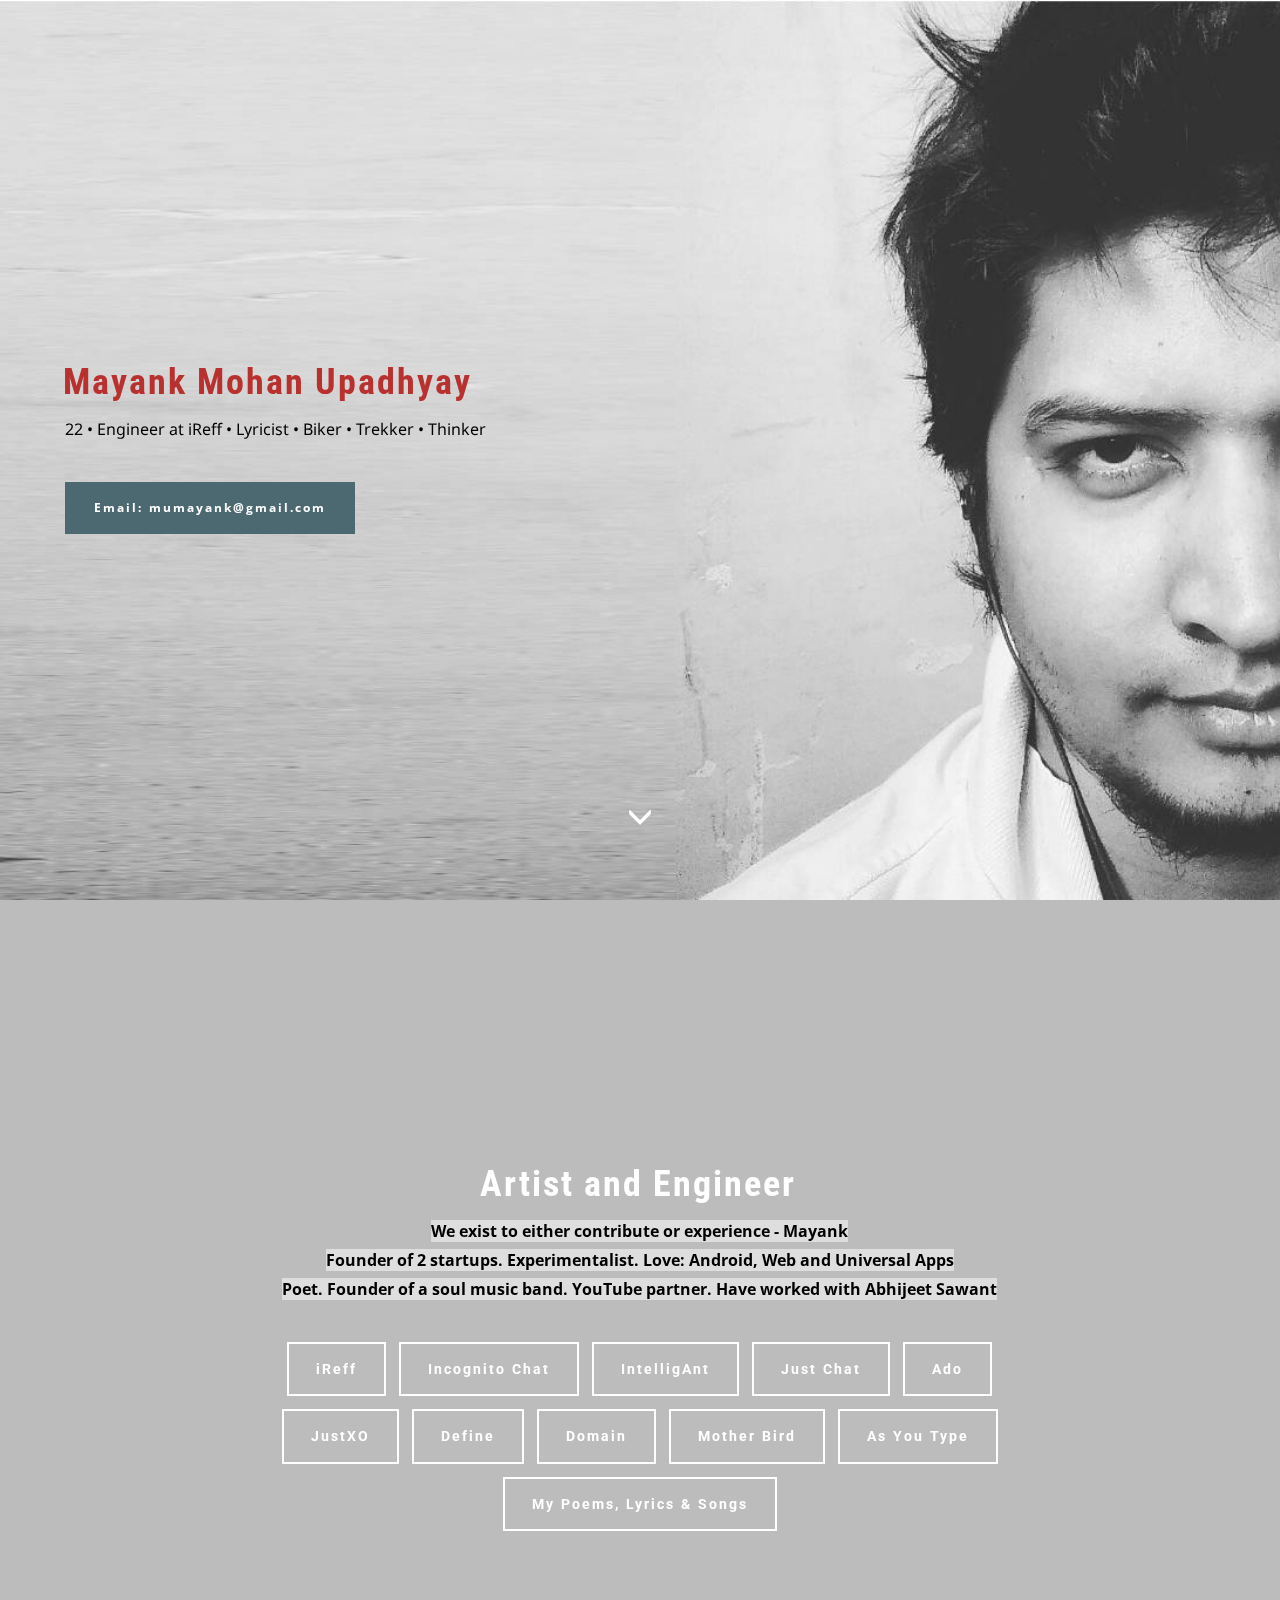
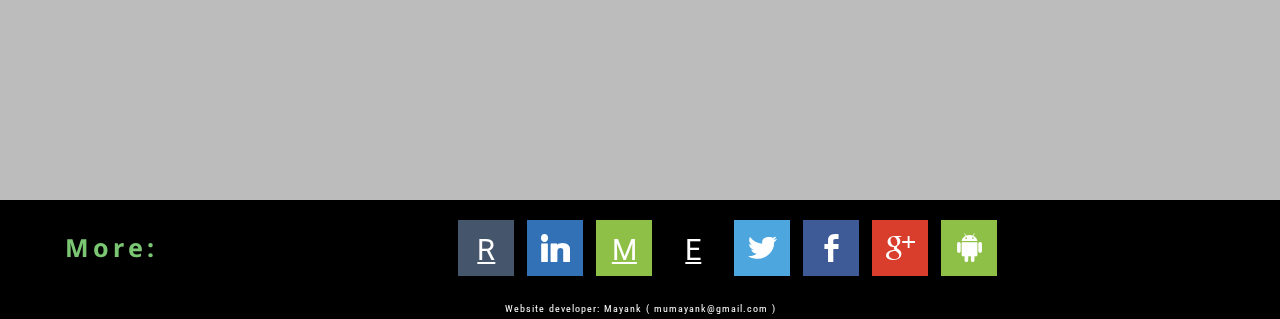
==== commit 2586f15a: "updates of links" ====
--- a/index.html
+++ b/index.html
@@ -92,9 +92,9 @@
             </div>
             <div class="mbr-social-icons mbr-social-icons--style-1 col-sm-8">
             	
-			<a class="mbr-social-icons__icon socicon-bg-tumblr" title="Tumblr" target="_blank" href="https://docs.google.com/document/d/1cLwsJ3zLlajzJcufl3LZGL7xIvHVYNF4OY-ApjXfegg/edit">R</a>
+			<a class="mbr-social-icons__icon socicon-bg-tumblr" title="Tumblr" target="_blank" href="https://bit.ly/mumayankresume">R</a>
 			<a class="mbr-social-icons__icon socicon-bg-linkedin" title="LinkedIn" target="_blank" href="https://www.linkedin.com/in/mumayank"><i class="socicon socicon-linkedin"></i></a> 
-			<a class="mbr-social-icons__icon socicon-bg-google" title="Behance" target="_blank" href="https://medium.com/@mumayank">M</a>  
+			<a class="mbr-social-icons__icon socicon-bg-android" title="Google Play" target="_blank" href="https://medium.com/@mumayank">M</a>  
 			<a class="mbr-social-icons__icon socicon-bg-behance" title="Behance" target="_blank" href="https://drive.google.com/file/d/0B9hM8gTnnIr3aW9XTWFZWFZUNmIyUTZhclY2MmsyTWMxeE5R/view">E</a>  
 			<a class="mbr-social-icons__icon socicon-bg-twitter" title="Twitter" target="_blank" href="https://twitter.com/mumayank7"><i class="socicon socicon-twitter"></i></a>
 			<a class="mbr-social-icons__icon socicon-bg-facebook" title="Facebook" target="_blank" href="https://web.facebook.com/mumayank7"><i class="socicon socicon-facebook"></i></a> 
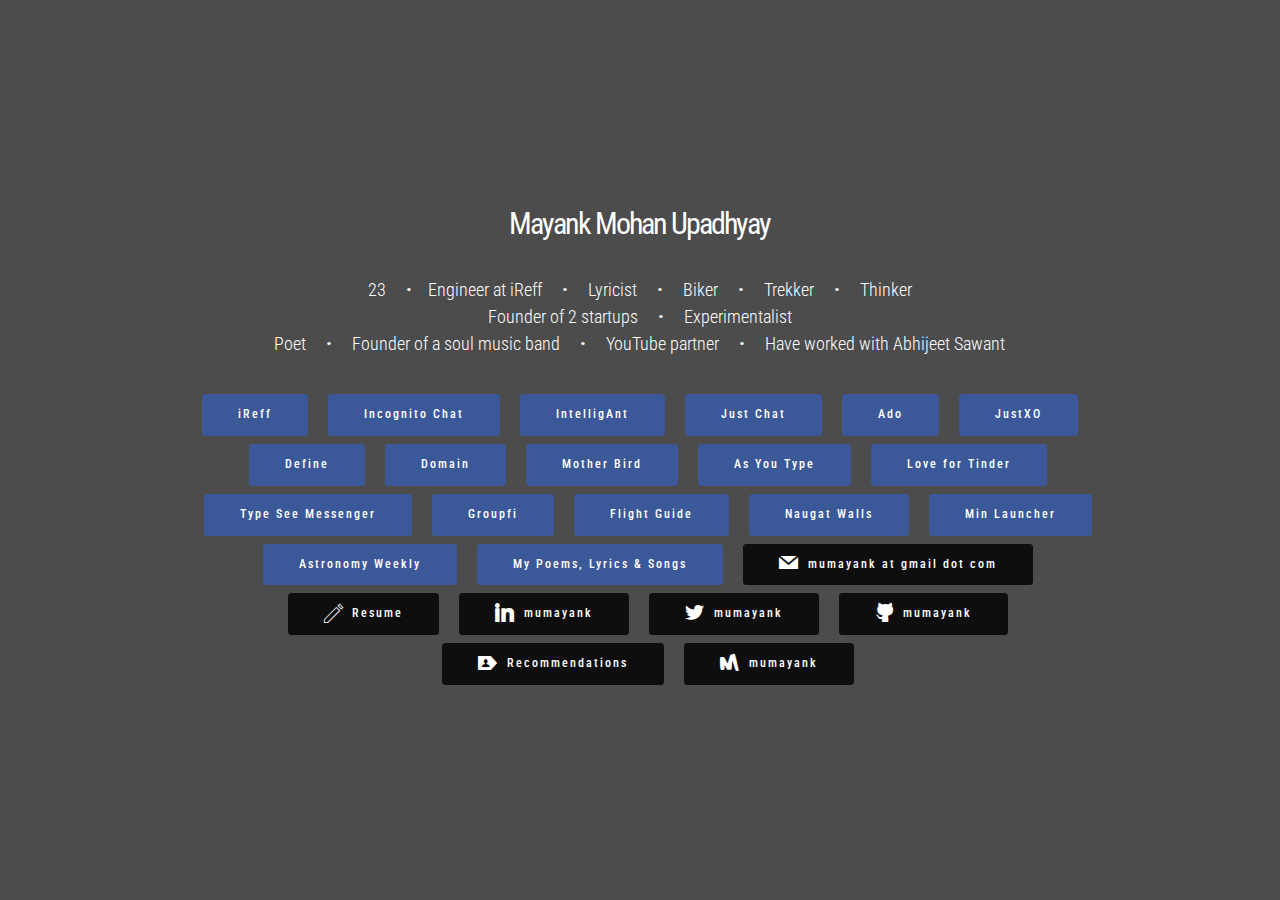
==== commit 81cb526f: "all new mobirise; all new website. True single page." ====
--- a/index.html
+++ b/index.html
@@ -1,127 +1,68 @@
 <!DOCTYPE html>
 <html>
 <head>
+  <!-- Site made with Mobirise Website Builder v3.10.4, https://mobirise.com -->
   <meta charset="UTF-8">
   <meta http-equiv="X-UA-Compatible" content="IE=edge">
-  <meta name="generator" content="Mayank Mohan Upadhyay">
+  <meta name="generator" content="Mobirise v3.10.4, mobirise.com">
   <meta name="viewport" content="width=device-width, initial-scale=1">
-  <meta name="description" content="22 years old, Entrepreneur, Android engineer at iReff, Bollywood lyricist, explorer.">
-  <title>Hi, I'm Mayank :)</title>
-  <link rel="stylesheet" href="https://fonts.googleapis.com/css?family=Roboto:700,400&amp;subset=cyrillic,latin,greek,vietnamese">
+  <link rel="shortcut icon" type="image/x-icon" href="assets/images/5.ico"/>
+  <meta name="description" content="">
+  
+  <link rel="stylesheet" href="https://fonts.googleapis.com/css?family=Lora:400,700,400italic,700italic&amp;subset=latin">
+  <link rel="stylesheet" href="https://fonts.googleapis.com/css?family=Montserrat:400,700">
+  <link rel="stylesheet" href="https://fonts.googleapis.com/css?family=Raleway:100,100i,200,200i,300,300i,400,400i,500,500i,600,600i,700,700i,800,800i,900,900i">
+  <link rel="stylesheet" href="assets/bootstrap-material-design-font/css/material.css">
+  <link rel="stylesheet" href="assets/web/assets/mobirise-icons/mobirise-icons.css">
+  <link rel="stylesheet" href="assets/tether/tether.min.css">
   <link rel="stylesheet" href="assets/bootstrap/css/bootstrap.min.css">
   <link rel="stylesheet" href="assets/animate.css/animate.min.css">
   <link rel="stylesheet" href="assets/socicon/css/socicon.min.css">
-  <link rel="stylesheet" href="assets/mobirise/css/style.css">
+  <link rel="stylesheet" href="assets/theme/css/style.css">
   <link rel="stylesheet" href="assets/mobirise/css/mbr-additional.css" type="text/css">
   
-  <!-- Paste any valid HTML code here. The code will be inserted to the end of <head> section, right before </head> -->
+  <script language="javascript">
+        function autoResizeDiv()
+        {
+            document.getElementById('main').style.height = window.innerHeight +'px';
+        }
+        window.onresize = autoResizeDiv;
+        autoResizeDiv();
+  </script>
   
-	<link rel="shortcut icon" type="image/x-icon" href="assets/images/5.ico"/>
-	<style>
-		marks { 
-			background-color: rgba(255, 255, 255, 0.5);
-		}
-	</style>
 </head>
-<body>
-<section class="engine"><a rel="nofollow" href="http://www.mumayank.com">Mayank Mohan Upadhyay</a></section>
+<body style="margin:0" id="main">
+<section class="mbr-section mbr-section-hero mbr-section-full" id="header4-0" data-bg-video="https://www.youtube.com/embed/DTLygb8OJJU?rel=0&amp;amp;showinfo=0&amp;autoplay=0&amp;loop=0">
 
-<section class="mbr-box mbr-section mbr-section--relative mbr-section--fixed-size mbr-section--full-height mbr-section--bg-adapted mbr-parallax-background" id="header1-7" style="background-image: url(assets/images/n1-1366x768-68.jpg);">
-    <div class="mbr-box__magnet mbr-box__magnet--sm-padding mbr-box__magnet--center-left">
-        
-        <div class="mbr-box__container mbr-section__container container">
-            <div class="mbr-box mbr-box--stretched"><div class="mbr-box__magnet mbr-box__magnet--center-left">
-                <div class="row"><div class=" col-sm-6">
-                    <div class="mbr-hero animated fadeInUp">
-                        <h1 class="mbr-hero__text">Mayank Mohan Upadhyay</h1>
-                        <p class="mbr-hero__subtext">22 • Engineer at iReff • Lyricist • Biker • Trekker • Thinker<br></p>
-                    </div>
-                    <div class="mbr-buttons btn-inverse mbr-buttons--left"> <a class="mbr-buttons__btn btn btn-lg animated fadeInUp delay btn-primary" href="mailto://mumayank@gmail.com">Email: mumayank@gmail.com</a>  </div>
-                </div></div>
-            </div></div>
-        </div>
-        <div class="mbr-arrow mbr-arrow--floating text-center">
-            <div class="mbr-section__container container">
-                <a class="mbr-arrow__link" href="#header2-2"><i class="glyphicon glyphicon-menu-down"></i></a>
+    <div class="mbr-overlay" style="opacity: 0.7; background-color: rgb(0, 0, 0);"></div>
+
+    <div class="mbr-table-cell">
+
+        <div class="container">
+            <div class="row">
+                <div class="mbr-section col-md-10 col-md-offset-1 text-xs-center">
+
+                    <h1 class="mbr-section-title display-1"><span style="font-weight: normal;">Mayank Mohan Upadhyay</span></h1>
+                    <p class="mbr-section-lead lead"><br><span style="font-style: normal;"><span style="line-height: 1.5;">23 &nbsp; &nbsp; • &nbsp; &nbsp;Engineer at iReff &nbsp; &nbsp; • &nbsp; &nbsp; Lyricist &nbsp; &nbsp; • &nbsp; &nbsp; Biker &nbsp; &nbsp; • &nbsp; &nbsp; Trekker &nbsp; &nbsp; • &nbsp; &nbsp; Thinker</span><span style="line-height: 1.5;"><br></span>Founder of 2 startups &nbsp; &nbsp; • &nbsp; &nbsp; Experimentalist<br>Poet &nbsp; &nbsp; • &nbsp; &nbsp; Founder of a soul music band &nbsp; &nbsp; • &nbsp; &nbsp; YouTube partner &nbsp; &nbsp; • &nbsp; &nbsp; Have worked with Abhijeet Sawant</span><br></p>
+                    <div class="mbr-section-btn"> <a class="btn btn-lg btn-warning" href="https://play.google.com/store/apps/details?id=in.ireff.android" target="_blank">iReff</a> <a class="btn btn-lg btn-warning" href="https://play.google.com/store/apps/details?id=com.mumayank.incogv1" target="_blank">Incognito Chat</a> <a class="btn btn-lg btn-warning" href="http://1drv.ms/1BpUtn4" target="_blank">IntelligAnt</a> <a class="btn btn-lg btn-warning" href="https://mumayankfirebase.github.io/" target="_blank">Just Chat</a> <a class="btn btn-lg btn-warning" href="https://play.google.com/store/apps/details?id=com.wukilabs.ado" target="_blank">Ado</a> <a class="btn btn-lg btn-warning" href="https://play.google.com/store/apps/details?id=com.mumayank.justxo" target="_blank">JustXO</a> <a class="btn btn-lg btn-warning" href="https://play.google.com/store/apps/details?id=com.mumayank.define" target="_blank">Define</a> <a class="btn btn-lg btn-warning" href="https://play.google.com/store/apps/details?id=com.mumayank.domain" target="_blank">Domain</a> <a class="btn btn-lg btn-warning" href="https://mumayank.com" target="_blank">Mother Bird</a> <a class="btn btn-lg btn-warning" href="https://drive.google.com/file/d/0B9hM8gTnnIr3RFVWZXFCM1NlWFU/view?usp=sharing" target="_blank">As You Type</a>   <a class="btn btn-lg btn-warning" href="https://play.google.com/store/apps/details?id=com.mumayankm.thankyou.lovefortinder" target="_blank">Love for Tinder</a> <a class="btn btn-lg btn-warning" href="https://play.google.com/store/apps/details?id=com.mumayankm.thankyou.typeseemessenger" target="_blank">Type See Messenger</a> <a class="btn btn-lg btn-warning" href="https://play.google.com/store/apps/details?id=com.mumayankm.thankyou.groupfi" target="_blank">Groupfi</a> <a class="btn btn-lg btn-warning" href="https://play.google.com/store/apps/details?id=mumayank.thankou.com.howtoflyinindigo" target="_blank">Flight Guide</a> <a class="btn btn-lg btn-warning" href="https://play.google.com/store/apps/details?id=thankyou.mumayankm.com.nougatwalls" target="_blank">Naugat Walls</a> <a class="btn btn-lg btn-warning" href="https://play.google.com/store/apps/details?id=com.mumayankm.thankyou.minlauncher" target="_blank">Min Launcher</a> <a class="btn btn-lg btn-warning" href="https://play.google.com/store/apps/details?id=thankyou.mumayankm.com.astrologyweekly" target="_blank">Astronomy Weekly</a>  <a class="btn btn-lg btn-warning" href="https://drive.google.com/folderview?id=0B9hM8gTnnIr3NXk0OE83eVFjcEU" target="_blank">My Poems, Lyrics &amp; Songs</a>  <a class="btn btn-lg btn-secondary" href="mailto://mumayank@gmail.com" target="_blank"><span class="socicon socicon-mail mbr-iconfont mbr-iconfont-btn"></span>mumayank at gmail dot com</a> <a class="btn btn-lg btn-secondary" href="https://bit.ly/mumayankresume" target="_blank"><span class="mbri-edit2 mbr-iconfont mbr-iconfont-btn"></span>Resume</a>   <a class="btn btn-lg btn-secondary" href="https://linkedin.com/in/mumayank" target="_blank"><span class="socicon socicon-linkedin mbr-iconfont mbr-iconfont-btn"></span>mumayank</a> <a class="btn btn-lg btn-secondary" href="https://twitter.com/mumayank" target="_blank"><span class="socicon socicon-twitter mbr-iconfont mbr-iconfont-btn"></span>mumayank</a> <a class="btn btn-lg btn-secondary" href="https://github.com/mumayank" target="_blank"><span class="socicon socicon-github mbr-iconfont mbr-iconfont-btn"></span>mumayank</a> <a class="btn btn-lg btn-secondary" href="https://drive.google.com/file/d/0B9hM8gTnnIr3aW9XTWFZWFZUNmIyUTZhclY2MmsyTWMxeE5R/view" target="_blank"><span class="socicon socicon-persona mbr-iconfont mbr-iconfont-btn"></span>Recommendations</a> <a class="btn btn-lg btn-secondary" href="https://medium.com/@mumayank" target="_blank"><span class="socicon socicon-meetup mbr-iconfont mbr-iconfont-btn"></span>mumayank</a>     </div>
+                </div>
             </div>
         </div>
     </div>
+
 </section>
 
-<section class="mbr-box mbr-section mbr-section--relative mbr-section--fixed-size mbr-section--full-height mbr-section--bg-adapted" id="header2-2" data-bg-video="https://youtube.com/embed/DTLygb8OJJU?rel=0&amp;autoplay=0&amp;loop=0">
-    <div class="mbr-box__magnet mbr-box__magnet--sm-padding mbr-box__magnet--center-center">
-        <div class="mbr-overlay" style="opacity: 0.3; background-color: rgb(34, 34, 34);"></div>
-        <div class="mbr-box__container mbr-section__container container">
-            <div class="mbr-box mbr-box--stretched"><div class="mbr-box__magnet mbr-box__magnet--center-center">
-                <div class="row"><div class=" col-sm-8 col-sm-offset-2">
-                    <div class="mbr-hero animated fadeInUp">
-                        <h1 class="mbr-hero__text">Artist and Engineer</h1>
-						<p class="mbr-hero__subtext"><font color="#000000"><strong><marks>We exist to either contribute or experience - Mayank</br>
-						Founder of 2 startups. Experimentalist. Love: Android, Web and Universal Apps</br>
-						Poet. Founder of a soul music band. YouTube partner. Have worked with Abhijeet Sawant</br>
-						</marks></strong></font></p>
-                    </div>
-                    <div class="mbr-buttons btn-inverse mbr-buttons--center">
-					<a class="mbr-buttons__btn btn btn-lg animated fadeInUp delay btn-default" href="https://play.google.com/store/apps/details?id=in.ireff.android" target="_blank">iReff</a> 
-					<a class="mbr-buttons__btn btn btn-lg animated fadeInUp delay btn-default" href="https://play.google.com/store/apps/details?id=com.mumayank.incogv1" target="_blank">Incognito Chat</a> 
-					<a class="mbr-buttons__btn btn btn-lg animated fadeInUp delay btn-default" href="http://1drv.ms/1BpUtn4" target="_blank">IntelligAnt</a> 
-					<a class="mbr-buttons__btn btn btn-lg animated fadeInUp delay btn-default" href="http://gg.gg/justchat" target="_blank">Just Chat</a> 
-					<a class="mbr-buttons__btn btn btn-lg animated fadeInUp delay btn-default" href="https://play.google.com/store/apps/details?id=com.wukilabs.ado" target="_blank">Ado</a> 
-					<a class="mbr-buttons__btn btn btn-lg animated fadeInUp delay btn-default" href="https://play.google.com/store/apps/details?id=com.mumayank.justxo" target="_blank">JustXO</a>         
-					<a class="mbr-buttons__btn btn btn-lg animated fadeInUp delay btn-default" href="https://play.google.com/store/apps/details?id=com.mumayank.define" target="_blank">Define</a> 
-					<a class="mbr-buttons__btn btn btn-lg animated fadeInUp delay btn-default" href="https://play.google.com/store/apps/details?id=com.mumayank.domain" target="_blank">Domain</a> 
-					<a class="mbr-buttons__btn btn btn-lg animated fadeInUp delay btn-default" href="index.html#header2-2">Mother Bird</a> 
-					<a class="mbr-buttons__btn btn btn-lg animated fadeInUp delay btn-default" href="https://drive.google.com/file/d/0B9hM8gTnnIr3RFVWZXFCM1NlWFU/view?usp=sharing" target="_blank">As You Type</a>
-					<a class="mbr-buttons__btn btn btn-lg animated fadeInUp delay btn-default" href="https://drive.google.com/folderview?id=0B9hM8gTnnIr3NXk0OE83eVFjcEU" target="_blank">My Poems, Lyrics & Songs</a>
-					</div>
-				</div>
-				</div>
-            </div></div>
-        </div>
-    </div>
-</section>
+<footer>
 
-
-<section class="mbr-section mbr-section--relative mbr-section--fixed-size" id="social-buttons2-3" style="background-color: rgb(0, 0, 0);">
-    
-
-    <div class="mbr-section__container container">
-        <div class="mbr-header mbr-header--inline row">
-            <div class="col-sm-4">
-                <h3 class="mbr-header__text">More:</h3>
-            </div>
-            <div class="mbr-social-icons mbr-social-icons--style-1 col-sm-8">
-            	
-			<a class="mbr-social-icons__icon socicon-bg-tumblr" title="Tumblr" target="_blank" href="https://bit.ly/mumayankresume">R</a>
-			<a class="mbr-social-icons__icon socicon-bg-linkedin" title="LinkedIn" target="_blank" href="https://www.linkedin.com/in/mumayank"><i class="socicon socicon-linkedin"></i></a> 
-			<a class="mbr-social-icons__icon socicon-bg-android" title="Google Play" target="_blank" href="https://medium.com/@mumayank">M</a>  
-			<a class="mbr-social-icons__icon socicon-bg-behance" title="Behance" target="_blank" href="https://drive.google.com/file/d/0B9hM8gTnnIr3aW9XTWFZWFZUNmIyUTZhclY2MmsyTWMxeE5R/view">E</a>  
-			<a class="mbr-social-icons__icon socicon-bg-twitter" title="Twitter" target="_blank" href="https://twitter.com/mumayank7"><i class="socicon socicon-twitter"></i></a>
-			<a class="mbr-social-icons__icon socicon-bg-facebook" title="Facebook" target="_blank" href="https://web.facebook.com/mumayank7"><i class="socicon socicon-facebook"></i></a> 
-			<a class="mbr-social-icons__icon socicon-bg-google" title="Google+" target="_blank" href="https://plus.google.com/+MayankMohanUpadhyay/posts"><i class="socicon socicon-google"></i></a>  
-			<a class="mbr-social-icons__icon socicon-bg-android" title="Google Play" target="_blank" href="https://play.google.com/store/apps/dev?id=7247579297372904929"><i class="socicon socicon-android"></i></a></div>
-        </div>
-    </div>
-</section>
-
-<footer class="mbr-section mbr-section--relative mbr-section--fixed-size" id="footer1-8" style="background-color: rgb(0, 0, 0);">
-    
-    <div class="mbr-section__container container">
-        <div class="mbr-footer mbr-footer--wysiwyg row">
-            <div class="col-sm-12">
-                <p class="mbr-footer__copyright">Website developer: Mayank ( mumayank@gmail.com )</p>
-            </div>
-        </div>
-    </div>
-</footer>
-  <script src="assets/jquery/jquery.min.js"></script>
+  <script src="assets/web/assets/jquery/jquery.min.js"></script>
+  <script src="assets/tether/tether.min.js"></script>
   <script src="assets/bootstrap/js/bootstrap.min.js"></script>
-  <script src="https://maps.googleapis.com/maps/api/js"></script>
   <script src="assets/smooth-scroll/SmoothScroll.js"></script>
-  <script src="assets/jarallax/jarallax.js"></script>
+  <script src="assets/viewportChecker/jquery.viewportchecker.js"></script>
   <script src="assets/jquery-mb-ytplayer/jquery.mb.YTPlayer.min.js"></script>
-  <script src="assets/mobirise/js/script.js"></script>
-  <script src="assets/formoid/formoid.min.js"></script>
+  <script src="assets/theme/js/script.js"></script>
   
-</body>
-</html>
+  
+  <input name="animation" type="hidden">
+  </body>
+</html>--- a/assets/bootstrap-material-design-font/css/material.css
+++ b/assets/bootstrap-material-design-font/css/material.css
@@ -0,0 +1,2522 @@
+@font-face {
+  font-family: 'Material-Design-Icons';
+  src: url('../fonts/Material-Design-Icons.eot?3ocs8m');
+  src: url('../fonts/Material-Design-Icons.eot?#iefix3ocs8m') format('embedded-opentype'), url('../fonts/Material-Design-Icons.woff?3ocs8m') format('woff'), url('../fonts/Material-Design-Icons.ttf?3ocs8m') format('truetype'), url('../fonts/Material-Design-Icons.svg?3ocs8m#Material-Design-Icons') format('svg');
+  font-weight: normal;
+  font-style: normal;
+}
+[class^="mdi-"],
+[class*="mdi-"] {
+  speak: none;
+  display: inline-block;
+  font-style: normal;
+  font-variant:normal;
+  font-weight:normal;
+  /*font-size:24px;*/
+  line-height:1;
+  font-family:'Material-Design-Icons' !important;
+  text-rendering: auto;
+  
+  -webkit-font-smoothing: antialiased;
+  -moz-osx-font-smoothing: grayscale;
+  -webkit-transform: translate(0, 0);
+      -ms-transform: translate(0, 0);
+          transform: translate(0, 0);
+}
+[class^="mdi-"]:before,
+[class*="mdi-"]:before {
+  display: inline-block;
+  speak: none;
+  text-decoration: inherit;
+}
+[class^="mdi-"].pull-left,
+[class*="mdi-"].pull-left {
+  margin-right: .3em;
+}
+[class^="mdi-"].pull-right,
+[class*="mdi-"].pull-right {
+  margin-left: .3em;
+}
+[class^="mdi-"].mdi-lg:before,
+[class*="mdi-"].mdi-lg:before,
+[class^="mdi-"].mdi-lg:after,
+[class*="mdi-"].mdi-lg:after {
+  font-size: 1.33333333em;
+  line-height: 0.75em;
+  vertical-align: -15%;
+}
+[class^="mdi-"].mdi-2x:before,
+[class*="mdi-"].mdi-2x:before,
+[class^="mdi-"].mdi-2x:after,
+[class*="mdi-"].mdi-2x:after {
+  font-size: 2em;
+}
+[class^="mdi-"].mdi-3x:before,
+[class*="mdi-"].mdi-3x:before,
+[class^="mdi-"].mdi-3x:after,
+[class*="mdi-"].mdi-3x:after {
+  font-size: 3em;
+}
+[class^="mdi-"].mdi-4x:before,
+[class*="mdi-"].mdi-4x:before,
+[class^="mdi-"].mdi-4x:after,
+[class*="mdi-"].mdi-4x:after {
+  font-size: 4em;
+}
+[class^="mdi-"].mdi-5x:before,
+[class*="mdi-"].mdi-5x:before,
+[class^="mdi-"].mdi-5x:after,
+[class*="mdi-"].mdi-5x:after {
+  font-size: 5em;
+}
+[class^="mdi-device-signal-cellular-"]:after,
+[class^="mdi-device-battery-"]:after,
+[class^="mdi-device-battery-charging-"]:after,
+[class^="mdi-device-signal-cellular-connected-no-internet-"]:after,
+[class^="mdi-device-signal-wifi-"]:after,
+[class^="mdi-device-signal-wifi-statusbar-not-connected"]:after,
+.mdi-device-network-wifi:after {
+  opacity: .3;
+  position: absolute;
+  left: 0;
+  top: 0;
+  z-index: 1;
+  display: inline-block;
+  speak: none;
+  text-decoration: inherit;
+}
+[class^="mdi-device-signal-cellular-"]:after {
+  content: "\e758";
+}
+[class^="mdi-device-battery-"]:after {
+  content: "\e735";
+}
+[class^="mdi-device-battery-charging-"]:after {
+  content: "\e733";
+}
+[class^="mdi-device-signal-cellular-connected-no-internet-"]:after {
+  content: "\e75d";
+}
+[class^="mdi-device-signal-wifi-"]:after,
+.mdi-device-network-wifi:after {
+  content: "\e765";
+}
+[class^="mdi-device-signal-wifi-statusbasr-not-connected"]:after {
+  content: "\e8f7";
+}
+.mdi-device-signal-cellular-off:after,
+.mdi-device-signal-cellular-null:after,
+.mdi-device-signal-cellular-no-sim:after,
+.mdi-device-signal-wifi-off:after,
+.mdi-device-signal-wifi-4-bar:after,
+.mdi-device-signal-cellular-4-bar:after,
+.mdi-device-battery-alert:after,
+.mdi-device-signal-cellular-connected-no-internet-4-bar:after,
+.mdi-device-battery-std:after,
+.mdi-device-battery-full .mdi-device-battery-unknown:after {
+  content: "";
+}
+.mdi-fw {
+  width: 1.28571429em;
+  text-align: center;
+}
+.mdi-ul {
+  padding-left: 0;
+  margin-left: 2.14285714em;
+  list-style-type: none;
+}
+.mdi-ul > li {
+  position: relative;
+}
+.mdi-li {
+  position: absolute;
+  left: -2.14285714em;
+  width: 2.14285714em;
+  top: 0.14285714em;
+  text-align: center;
+}
+.mdi-li.mdi-lg {
+  left: -1.85714286em;
+}
+.mdi-border {
+  padding: .2em .25em .15em;
+  border: solid 0.08em #eeeeee;
+  border-radius: .1em;
+}
+.mdi-spin {
+  -webkit-animation: mdi-spin 2s infinite linear;
+  animation: mdi-spin 2s infinite linear;
+  -webkit-transform-origin: 50% 50%;
+  -ms-transform-origin: 50% 50%;
+      transform-origin: 50% 50%;
+}
+.mdi-pulse {
+  -webkit-animation: mdi-spin 1s steps(8) infinite;
+  animation: mdi-spin 1s steps(8) infinite;
+  -webkit-transform-origin: 50% 50%;
+  -ms-transform-origin: 50% 50%;
+      transform-origin: 50% 50%;
+}
+@-webkit-keyframes mdi-spin {
+  0% {
+    -webkit-transform: rotate(0deg);
+    transform: rotate(0deg);
+  }
+  100% {
+    -webkit-transform: rotate(359deg);
+    transform: rotate(359deg);
+  }
+}
+@keyframes mdi-spin {
+  0% {
+    -webkit-transform: rotate(0deg);
+    transform: rotate(0deg);
+  }
+  100% {
+    -webkit-transform: rotate(359deg);
+    transform: rotate(359deg);
+  }
+}
+.mdi-rotate-90 {
+  filter: progid:DXImageTransform.Microsoft.BasicImage(rotation=1);
+  -webkit-transform: rotate(90deg);
+  -ms-transform: rotate(90deg);
+  transform: rotate(90deg);
+}
+.mdi-rotate-180 {
+  filter: progid:DXImageTransform.Microsoft.BasicImage(rotation=2);
+  -webkit-transform: rotate(180deg);
+  -ms-transform: rotate(180deg);
+  transform: rotate(180deg);
+}
+.mdi-rotate-270 {
+  filter: progid:DXImageTransform.Microsoft.BasicImage(rotation=3);
+  -webkit-transform: rotate(270deg);
+  -ms-transform: rotate(270deg);
+  transform: rotate(270deg);
+}
+.mdi-flip-horizontal {
+  filter: progid:DXImageTransform.Microsoft.BasicImage(rotation=0, mirror=1);
+  -webkit-transform: scale(-1, 1);
+  -ms-transform: scale(-1, 1);
+  transform: scale(-1, 1);
+}
+.mdi-flip-vertical {
+  filter: progid:DXImageTransform.Microsoft.BasicImage(rotation=2, mirror=1);
+  -webkit-transform: scale(1, -1);
+  -ms-transform: scale(1, -1);
+  transform: scale(1, -1);
+}
+:root .mdi-rotate-90,
+:root .mdi-rotate-180,
+:root .mdi-rotate-270,
+:root .mdi-flip-horizontal,
+:root .mdi-flip-vertical {
+  -webkit-filter: none;
+          filter: none;
+}
+.mdi-stack {
+  position: relative;
+  display: inline-block;
+  width: 2em;
+  height: 2em;
+  line-height: 2em;
+  vertical-align: middle;
+}
+.mdi-stack-1x,
+.mdi-stack-2x {
+  position: absolute;
+  left: 0;
+  width: 100%;
+  text-align: center;
+}
+.mdi-stack-1x {
+  line-height: inherit;
+}
+.mdi-stack-2x {
+  font-size: 2em;
+}
+.mdi-inverse {
+  color: #ffffff;
+}
+/* Start Icons */
+.mdi-action-3d-rotation:before {
+  content: "\e600";
+}
+.mdi-action-accessibility:before {
+  content: "\e601";
+}
+.mdi-action-account-balance-wallet:before {
+  content: "\e602";
+}
+.mdi-action-account-balance:before {
+  content: "\e603";
+}
+.mdi-action-account-box:before {
+  content: "\e604";
+}
+.mdi-action-account-child:before {
+  content: "\e605";
+}
+.mdi-action-account-circle:before {
+  content: "\e606";
+}
+.mdi-action-add-shopping-cart:before {
+  content: "\e607";
+}
+.mdi-action-alarm-add:before {
+  content: "\e608";
+}
+.mdi-action-alarm-off:before {
+  content: "\e609";
+}
+.mdi-action-alarm-on:before {
+  content: "\e60a";
+}
+.mdi-action-alarm:before {
+  content: "\e60b";
+}
+.mdi-action-android:before {
+  content: "\e60c";
+}
+.mdi-action-announcement:before {
+  content: "\e60d";
+}
+.mdi-action-aspect-ratio:before {
+  content: "\e60e";
+}
+.mdi-action-assessment:before {
+  content: "\e60f";
+}
+.mdi-action-assignment-ind:before {
+  content: "\e610";
+}
+.mdi-action-assignment-late:before {
+  content: "\e611";
+}
+.mdi-action-assignment-return:before {
+  content: "\e612";
+}
+.mdi-action-assignment-returned:before {
+  content: "\e613";
+}
+.mdi-action-assignment-turned-in:before {
+  content: "\e614";
+}
+.mdi-action-assignment:before {
+  content: "\e615";
+}
+.mdi-action-autorenew:before {
+  content: "\e616";
+}
+.mdi-action-backup:before {
+  content: "\e617";
+}
+.mdi-action-book:before {
+  content: "\e618";
+}
+.mdi-action-bookmark-outline:before {
+  content: "\e619";
+}
+.mdi-action-bookmark:before {
+  content: "\e61a";
+}
+.mdi-action-bug-report:before {
+  content: "\e61b";
+}
+.mdi-action-cached:before {
+  content: "\e61c";
+}
+.mdi-action-check-circle:before {
+  content: "\e61d";
+}
+.mdi-action-class:before {
+  content: "\e61e";
+}
+.mdi-action-credit-card:before {
+  content: "\e61f";
+}
+.mdi-action-dashboard:before {
+  content: "\e620";
+}
+.mdi-action-delete:before {
+  content: "\e621";
+}
+.mdi-action-description:before {
+  content: "\e622";
+}
+.mdi-action-dns:before {
+  content: "\e623";
+}
+.mdi-action-done-all:before {
+  content: "\e624";
+}
+.mdi-action-done:before {
+  content: "\e625";
+}
+.mdi-action-event:before {
+  content: "\e626";
+}
+.mdi-action-exit-to-app:before {
+  content: "\e627";
+}
+.mdi-action-explore:before {
+  content: "\e628";
+}
+.mdi-action-extension:before {
+  content: "\e629";
+}
+.mdi-action-face-unlock:before {
+  content: "\e62a";
+}
+.mdi-action-favorite-outline:before {
+  content: "\e62b";
+}
+.mdi-action-favorite:before {
+  content: "\e62c";
+}
+.mdi-action-find-in-page:before {
+  content: "\e62d";
+}
+.mdi-action-find-replace:before {
+  content: "\e62e";
+}
+.mdi-action-flip-to-back:before {
+  content: "\e62f";
+}
+.mdi-action-flip-to-front:before {
+  content: "\e630";
+}
+.mdi-action-get-app:before {
+  content: "\e631";
+}
+.mdi-action-grade:before {
+  content: "\e632";
+}
+.mdi-action-group-work:before {
+  content: "\e633";
+}
+.mdi-action-help:before {
+  content: "\e634";
+}
+.mdi-action-highlight-remove:before {
+  content: "\e635";
+}
+.mdi-action-history:before {
+  content: "\e636";
+}
+.mdi-action-home:before {
+  content: "\e637";
+}
+.mdi-action-https:before {
+  content: "\e638";
+}
+.mdi-action-info-outline:before {
+  content: "\e639";
+}
+.mdi-action-info:before {
+  content: "\e63a";
+}
+.mdi-action-input:before {
+  content: "\e63b";
+}
+.mdi-action-invert-colors:before {
+  content: "\e63c";
+}
+.mdi-action-label-outline:before {
+  content: "\e63d";
+}
+.mdi-action-label:before {
+  content: "\e63e";
+}
+.mdi-action-language:before {
+  content: "\e63f";
+}
+.mdi-action-launch:before {
+  content: "\e640";
+}
+.mdi-action-list:before {
+  content: "\e641";
+}
+.mdi-action-lock-open:before {
+  content: "\e642";
+}
+.mdi-action-lock-outline:before {
+  content: "\e643";
+}
+.mdi-action-lock:before {
+  content: "\e644";
+}
+.mdi-action-loyalty:before {
+  content: "\e645";
+}
+.mdi-action-markunread-mailbox:before {
+  content: "\e646";
+}
+.mdi-action-note-add:before {
+  content: "\e647";
+}
+.mdi-action-open-in-browser:before {
+  content: "\e648";
+}
+.mdi-action-open-in-new:before {
+  content: "\e649";
+}
+.mdi-action-open-with:before {
+  content: "\e64a";
+}
+.mdi-action-pageview:before {
+  content: "\e64b";
+}
+.mdi-action-payment:before {
+  content: "\e64c";
+}
+.mdi-action-perm-camera-mic:before {
+  content: "\e64d";
+}
+.mdi-action-perm-contact-cal:before {
+  content: "\e64e";
+}
+.mdi-action-perm-data-setting:before {
+  content: "\e64f";
+}
+.mdi-action-perm-device-info:before {
+  content: "\e650";
+}
+.mdi-action-perm-identity:before {
+  content: "\e651";
+}
+.mdi-action-perm-media:before {
+  content: "\e652";
+}
+.mdi-action-perm-phone-msg:before {
+  content: "\e653";
+}
+.mdi-action-perm-scan-wifi:before {
+  content: "\e654";
+}
+.mdi-action-picture-in-picture:before {
+  content: "\e655";
+}
+.mdi-action-polymer:before {
+  content: "\e656";
+}
+.mdi-action-print:before {
+  content: "\e657";
+}
+.mdi-action-query-builder:before {
+  content: "\e658";
+}
+.mdi-action-question-answer:before {
+  content: "\e659";
+}
+.mdi-action-receipt:before {
+  content: "\e65a";
+}
+.mdi-action-redeem:before {
+  content: "\e65b";
+}
+.mdi-action-reorder:before {
+  content: "\e65c";
+}
+.mdi-action-report-problem:before {
+  content: "\e65d";
+}
+.mdi-action-restore:before {
+  content: "\e65e";
+}
+.mdi-action-room:before {
+  content: "\e65f";
+}
+.mdi-action-schedule:before {
+  content: "\e660";
+}
+.mdi-action-search:before {
+  content: "\e661";
+}
+.mdi-action-settings-applications:before {
+  content: "\e662";
+}
+.mdi-action-settings-backup-restore:before {
+  content: "\e663";
+}
+.mdi-action-settings-bluetooth:before {
+  content: "\e664";
+}
+.mdi-action-settings-cell:before {
+  content: "\e665";
+}
+.mdi-action-settings-display:before {
+  content: "\e666";
+}
+.mdi-action-settings-ethernet:before {
+  content: "\e667";
+}
+.mdi-action-settings-input-antenna:before {
+  content: "\e668";
+}
+.mdi-action-settings-input-component:before {
+  content: "\e669";
+}
+.mdi-action-settings-input-composite:before {
+  content: "\e66a";
+}
+.mdi-action-settings-input-hdmi:before {
+  content: "\e66b";
+}
+.mdi-action-settings-input-svideo:before {
+  content: "\e66c";
+}
+.mdi-action-settings-overscan:before {
+  content: "\e66d";
+}
+.mdi-action-settings-phone:before {
+  content: "\e66e";
+}
+.mdi-action-settings-power:before {
+  content: "\e66f";
+}
+.mdi-action-settings-remote:before {
+  content: "\e670";
+}
+.mdi-action-settings-voice:before {
+  content: "\e671";
+}
+.mdi-action-settings:before {
+  content: "\e672";
+}
+.mdi-action-shop-two:before {
+  content: "\e673";
+}
+.mdi-action-shop:before {
+  content: "\e674";
+}
+.mdi-action-shopping-basket:before {
+  content: "\e675";
+}
+.mdi-action-shopping-cart:before {
+  content: "\e676";
+}
+.mdi-action-speaker-notes:before {
+  content: "\e677";
+}
+.mdi-action-spellcheck:before {
+  content: "\e678";
+}
+.mdi-action-star-rate:before {
+  content: "\e679";
+}
+.mdi-action-stars:before {
+  content: "\e67a";
+}
+.mdi-action-store:before {
+  content: "\e67b";
+}
+.mdi-action-subject:before {
+  content: "\e67c";
+}
+.mdi-action-supervisor-account:before {
+  content: "\e67d";
+}
+.mdi-action-swap-horiz:before {
+  content: "\e67e";
+}
+.mdi-action-swap-vert-circle:before {
+  content: "\e67f";
+}
+.mdi-action-swap-vert:before {
+  content: "\e680";
+}
+.mdi-action-system-update-tv:before {
+  content: "\e681";
+}
+.mdi-action-tab-unselected:before {
+  content: "\e682";
+}
+.mdi-action-tab:before {
+  content: "\e683";
+}
+.mdi-action-theaters:before {
+  content: "\e684";
+}
+.mdi-action-thumb-down:before {
+  content: "\e685";
+}
+.mdi-action-thumb-up:before {
+  content: "\e686";
+}
+.mdi-action-thumbs-up-down:before {
+  content: "\e687";
+}
+.mdi-action-toc:before {
+  content: "\e688";
+}
+.mdi-action-today:before {
+  content: "\e689";
+}
+.mdi-action-track-changes:before {
+  content: "\e68a";
+}
+.mdi-action-translate:before {
+  content: "\e68b";
+}
+.mdi-action-trending-down:before {
+  content: "\e68c";
+}
+.mdi-action-trending-neutral:before {
+  content: "\e68d";
+}
+.mdi-action-trending-up:before {
+  content: "\e68e";
+}
+.mdi-action-turned-in-not:before {
+  content: "\e68f";
+}
+.mdi-action-turned-in:before {
+  content: "\e690";
+}
+.mdi-action-verified-user:before {
+  content: "\e691";
+}
+.mdi-action-view-agenda:before {
+  content: "\e692";
+}
+.mdi-action-view-array:before {
+  content: "\e693";
+}
+.mdi-action-view-carousel:before {
+  content: "\e694";
+}
+.mdi-action-view-column:before {
+  content: "\e695";
+}
+.mdi-action-view-day:before {
+  content: "\e696";
+}
+.mdi-action-view-headline:before {
+  content: "\e697";
+}
+.mdi-action-view-list:before {
+  content: "\e698";
+}
+.mdi-action-view-module:before {
+  content: "\e699";
+}
+.mdi-action-view-quilt:before {
+  content: "\e69a";
+}
+.mdi-action-view-stream:before {
+  content: "\e69b";
+}
+.mdi-action-view-week:before {
+  content: "\e69c";
+}
+.mdi-action-visibility-off:before {
+  content: "\e69d";
+}
+.mdi-action-visibility:before {
+  content: "\e69e";
+}
+.mdi-action-wallet-giftcard:before {
+  content: "\e69f";
+}
+.mdi-action-wallet-membership:before {
+  content: "\e6a0";
+}
+.mdi-action-wallet-travel:before {
+  content: "\e6a1";
+}
+.mdi-action-work:before {
+  content: "\e6a2";
+}
+.mdi-alert-error:before {
+  content: "\e6a3";
+}
+.mdi-alert-warning:before {
+  content: "\e6a4";
+}
+.mdi-av-album:before {
+  content: "\e6a5";
+}
+.mdi-av-closed-caption:before {
+  content: "\e6a6";
+}
+.mdi-av-equalizer:before {
+  content: "\e6a7";
+}
+.mdi-av-explicit:before {
+  content: "\e6a8";
+}
+.mdi-av-fast-forward:before {
+  content: "\e6a9";
+}
+.mdi-av-fast-rewind:before {
+  content: "\e6aa";
+}
+.mdi-av-games:before {
+  content: "\e6ab";
+}
+.mdi-av-hearing:before {
+  content: "\e6ac";
+}
+.mdi-av-high-quality:before {
+  content: "\e6ad";
+}
+.mdi-av-loop:before {
+  content: "\e6ae";
+}
+.mdi-av-mic-none:before {
+  content: "\e6af";
+}
+.mdi-av-mic-off:before {
+  content: "\e6b0";
+}
+.mdi-av-mic:before {
+  content: "\e6b1";
+}
+.mdi-av-movie:before {
+  content: "\e6b2";
+}
+.mdi-av-my-library-add:before {
+  content: "\e6b3";
+}
+.mdi-av-my-library-books:before {
+  content: "\e6b4";
+}
+.mdi-av-my-library-music:before {
+  content: "\e6b5";
+}
+.mdi-av-new-releases:before {
+  content: "\e6b6";
+}
+.mdi-av-not-interested:before {
+  content: "\e6b7";
+}
+.mdi-av-pause-circle-fill:before {
+  content: "\e6b8";
+}
+.mdi-av-pause-circle-outline:before {
+  content: "\e6b9";
+}
+.mdi-av-pause:before {
+  content: "\e6ba";
+}
+.mdi-av-play-arrow:before {
+  content: "\e6bb";
+}
+.mdi-av-play-circle-fill:before {
+  content: "\e6bc";
+}
+.mdi-av-play-circle-outline:before {
+  content: "\e6bd";
+}
+.mdi-av-play-shopping-bag:before {
+  content: "\e6be";
+}
+.mdi-av-playlist-add:before {
+  content: "\e6bf";
+}
+.mdi-av-queue-music:before {
+  content: "\e6c0";
+}
+.mdi-av-queue:before {
+  content: "\e6c1";
+}
+.mdi-av-radio:before {
+  content: "\e6c2";
+}
+.mdi-av-recent-actors:before {
+  content: "\e6c3";
+}
+.mdi-av-repeat-one:before {
+  content: "\e6c4";
+}
+.mdi-av-repeat:before {
+  content: "\e6c5";
+}
+.mdi-av-replay:before {
+  content: "\e6c6";
+}
+.mdi-av-shuffle:before {
+  content: "\e6c7";
+}
+.mdi-av-skip-next:before {
+  content: "\e6c8";
+}
+.mdi-av-skip-previous:before {
+  content: "\e6c9";
+}
+.mdi-av-snooze:before {
+  content: "\e6ca";
+}
+.mdi-av-stop:before {
+  content: "\e6cb";
+}
+.mdi-av-subtitles:before {
+  content: "\e6cc";
+}
+.mdi-av-surround-sound:before {
+  content: "\e6cd";
+}
+.mdi-av-timer:before {
+  content: "\e6ce";
+}
+.mdi-av-video-collection:before {
+  content: "\e6cf";
+}
+.mdi-av-videocam-off:before {
+  content: "\e6d0";
+}
+.mdi-av-videocam:before {
+  content: "\e6d1";
+}
+.mdi-av-volume-down:before {
+  content: "\e6d2";
+}
+.mdi-av-volume-mute:before {
+  content: "\e6d3";
+}
+.mdi-av-volume-off:before {
+  content: "\e6d4";
+}
+.mdi-av-volume-up:before {
+  content: "\e6d5";
+}
+.mdi-av-web:before {
+  content: "\e6d6";
+}
+.mdi-communication-business:before {
+  content: "\e6d7";
+}
+.mdi-communication-call-end:before {
+  content: "\e6d8";
+}
+.mdi-communication-call-made:before {
+  content: "\e6d9";
+}
+.mdi-communication-call-merge:before {
+  content: "\e6da";
+}
+.mdi-communication-call-missed:before {
+  content: "\e6db";
+}
+.mdi-communication-call-received:before {
+  content: "\e6dc";
+}
+.mdi-communication-call-split:before {
+  content: "\e6dd";
+}
+.mdi-communication-call:before {
+  content: "\e6de";
+}
+.mdi-communication-chat:before {
+  content: "\e6df";
+}
+.mdi-communication-clear-all:before {
+  content: "\e6e0";
+}
+.mdi-communication-comment:before {
+  content: "\e6e1";
+}
+.mdi-communication-contacts:before {
+  content: "\e6e2";
+}
+.mdi-communication-dialer-sip:before {
+  content: "\e6e3";
+}
+.mdi-communication-dialpad:before {
+  content: "\e6e4";
+}
+.mdi-communication-dnd-on:before {
+  content: "\e6e5";
+}
+.mdi-communication-email:before {
+  content: "\e6e6";
+}
+.mdi-communication-forum:before {
+  content: "\e6e7";
+}
+.mdi-communication-import-export:before {
+  content: "\e6e8";
+}
+.mdi-communication-invert-colors-off:before {
+  content: "\e6e9";
+}
+.mdi-communication-invert-colors-on:before {
+  content: "\e6ea";
+}
+.mdi-communication-live-help:before {
+  content: "\e6eb";
+}
+.mdi-communication-location-off:before {
+  content: "\e6ec";
+}
+.mdi-communication-location-on:before {
+  content: "\e6ed";
+}
+.mdi-communication-message:before {
+  content: "\e6ee";
+}
+.mdi-communication-messenger:before {
+  content: "\e6ef";
+}
+.mdi-communication-no-sim:before {
+  content: "\e6f0";
+}
+.mdi-communication-phone:before {
+  content: "\e6f1";
+}
+.mdi-communication-portable-wifi-off:before {
+  content: "\e6f2";
+}
+.mdi-communication-quick-contacts-dialer:before {
+  content: "\e6f3";
+}
+.mdi-communication-quick-contacts-mail:before {
+  content: "\e6f4";
+}
+.mdi-communication-ring-volume:before {
+  content: "\e6f5";
+}
+.mdi-communication-stay-current-landscape:before {
+  content: "\e6f6";
+}
+.mdi-communication-stay-current-portrait:before {
+  content: "\e6f7";
+}
+.mdi-communication-stay-primary-landscape:before {
+  content: "\e6f8";
+}
+.mdi-communication-stay-primary-portrait:before {
+  content: "\e6f9";
+}
+.mdi-communication-swap-calls:before {
+  content: "\e6fa";
+}
+.mdi-communication-textsms:before {
+  content: "\e6fb";
+}
+.mdi-communication-voicemail:before {
+  content: "\e6fc";
+}
+.mdi-communication-vpn-key:before {
+  content: "\e6fd";
+}
+.mdi-content-add-box:before {
+  content: "\e6fe";
+}
+.mdi-content-add-circle-outline:before {
+  content: "\e6ff";
+}
+.mdi-content-add-circle:before {
+  content: "\e700";
+}
+.mdi-content-add:before {
+  content: "\e701";
+}
+.mdi-content-archive:before {
+  content: "\e702";
+}
+.mdi-content-backspace:before {
+  content: "\e703";
+}
+.mdi-content-block:before {
+  content: "\e704";
+}
+.mdi-content-clear:before {
+  content: "\e705";
+}
+.mdi-content-content-copy:before {
+  content: "\e706";
+}
+.mdi-content-content-cut:before {
+  content: "\e707";
+}
+.mdi-content-content-paste:before {
+  content: "\e708";
+}
+.mdi-content-create:before {
+  content: "\e709";
+}
+.mdi-content-drafts:before {
+  content: "\e70a";
+}
+.mdi-content-filter-list:before {
+  content: "\e70b";
+}
+.mdi-content-flag:before {
+  content: "\e70c";
+}
+.mdi-content-forward:before {
+  content: "\e70d";
+}
+.mdi-content-gesture:before {
+  content: "\e70e";
+}
+.mdi-content-inbox:before {
+  content: "\e70f";
+}
+.mdi-content-link:before {
+  content: "\e710";
+}
+.mdi-content-mail:before {
+  content: "\e711";
+}
+.mdi-content-markunread:before {
+  content: "\e712";
+}
+.mdi-content-redo:before {
+  content: "\e713";
+}
+.mdi-content-remove-circle-outline:before {
+  content: "\e714";
+}
+.mdi-content-remove-circle:before {
+  content: "\e715";
+}
+.mdi-content-remove:before {
+  content: "\e716";
+}
+.mdi-content-reply-all:before {
+  content: "\e717";
+}
+.mdi-content-reply:before {
+  content: "\e718";
+}
+.mdi-content-report:before {
+  content: "\e719";
+}
+.mdi-content-save:before {
+  content: "\e71a";
+}
+.mdi-content-select-all:before {
+  content: "\e71b";
+}
+.mdi-content-send:before {
+  content: "\e71c";
+}
+.mdi-content-sort:before {
+  content: "\e71d";
+}
+.mdi-content-text-format:before {
+  content: "\e71e";
+}
+.mdi-content-undo:before {
+  content: "\e71f";
+}
+.mdi-editor-attach-file:before {
+  content: "\e776";
+}
+.mdi-editor-attach-money:before {
+  content: "\e777";
+}
+.mdi-editor-border-all:before {
+  content: "\e778";
+}
+.mdi-editor-border-bottom:before {
+  content: "\e779";
+}
+.mdi-editor-border-clear:before {
+  content: "\e77a";
+}
+.mdi-editor-border-color:before {
+  content: "\e77b";
+}
+.mdi-editor-border-horizontal:before {
+  content: "\e77c";
+}
+.mdi-editor-border-inner:before {
+  content: "\e77d";
+}
+.mdi-editor-border-left:before {
+  content: "\e77e";
+}
+.mdi-editor-border-outer:before {
+  content: "\e77f";
+}
+.mdi-editor-border-right:before {
+  content: "\e780";
+}
+.mdi-editor-border-style:before {
+  content: "\e781";
+}
+.mdi-editor-border-top:before {
+  content: "\e782";
+}
+.mdi-editor-border-vertical:before {
+  content: "\e783";
+}
+.mdi-editor-format-align-center:before {
+  content: "\e784";
+}
+.mdi-editor-format-align-justify:before {
+  content: "\e785";
+}
+.mdi-editor-format-align-left:before {
+  content: "\e786";
+}
+.mdi-editor-format-align-right:before {
+  content: "\e787";
+}
+.mdi-editor-format-bold:before {
+  content: "\e788";
+}
+.mdi-editor-format-clear:before {
+  content: "\e789";
+}
+.mdi-editor-format-color-fill:before {
+  content: "\e78a";
+}
+.mdi-editor-format-color-reset:before {
+  content: "\e78b";
+}
+.mdi-editor-format-color-text:before {
+  content: "\e78c";
+}
+.mdi-editor-format-indent-decrease:before {
+  content: "\e78d";
+}
+.mdi-editor-format-indent-increase:before {
+  content: "\e78e";
+}
+.mdi-editor-format-italic:before {
+  content: "\e78f";
+}
+.mdi-editor-format-line-spacing:before {
+  content: "\e790";
+}
+.mdi-editor-format-list-bulleted:before {
+  content: "\e791";
+}
+.mdi-editor-format-list-numbered:before {
+  content: "\e792";
+}
+.mdi-editor-format-paint:before {
+  content: "\e793";
+}
+.mdi-editor-format-quote:before {
+  content: "\e794";
+}
+.mdi-editor-format-size:before {
+  content: "\e795";
+}
+.mdi-editor-format-strikethrough:before {
+  content: "\e796";
+}
+.mdi-editor-format-textdirection-l-to-r:before {
+  content: "\e797";
+}
+.mdi-editor-format-textdirection-r-to-l:before {
+  content: "\e798";
+}
+.mdi-editor-format-underline:before {
+  content: "\e799";
+}
+.mdi-editor-functions:before {
+  content: "\e79a";
+}
+.mdi-editor-insert-chart:before {
+  content: "\e79b";
+}
+.mdi-editor-insert-comment:before {
+  content: "\e79c";
+}
+.mdi-editor-insert-drive-file:before {
+  content: "\e79d";
+}
+.mdi-editor-insert-emoticon:before {
+  content: "\e79e";
+}
+.mdi-editor-insert-invitation:before {
+  content: "\e79f";
+}
+.mdi-editor-insert-link:before {
+  content: "\e7a0";
+}
+.mdi-editor-insert-photo:before {
+  content: "\e7a1";
+}
+.mdi-editor-merge-type:before {
+  content: "\e7a2";
+}
+.mdi-editor-mode-comment:before {
+  content: "\e7a3";
+}
+.mdi-editor-mode-edit:before {
+  content: "\e7a4";
+}
+.mdi-editor-publish:before {
+  content: "\e7a5";
+}
+.mdi-editor-vertical-align-bottom:before {
+  content: "\e7a6";
+}
+.mdi-editor-vertical-align-center:before {
+  content: "\e7a7";
+}
+.mdi-editor-vertical-align-top:before {
+  content: "\e7a8";
+}
+.mdi-editor-wrap-text:before {
+  content: "\e7a9";
+}
+.mdi-file-attachment:before {
+  content: "\e7aa";
+}
+.mdi-file-cloud-circle:before {
+  content: "\e7ab";
+}
+.mdi-file-cloud-done:before {
+  content: "\e7ac";
+}
+.mdi-file-cloud-download:before {
+  content: "\e7ad";
+}
+.mdi-file-cloud-off:before {
+  content: "\e7ae";
+}
+.mdi-file-cloud-queue:before {
+  content: "\e7af";
+}
+.mdi-file-cloud-upload:before {
+  content: "\e7b0";
+}
+.mdi-file-cloud:before {
+  content: "\e7b1";
+}
+.mdi-file-file-download:before {
+  content: "\e7b2";
+}
+.mdi-file-file-upload:before {
+  content: "\e7b3";
+}
+.mdi-file-folder-open:before {
+  content: "\e7b4";
+}
+.mdi-file-folder-shared:before {
+  content: "\e7b5";
+}
+.mdi-file-folder:before {
+  content: "\e7b6";
+}
+.mdi-device-access-alarm:before {
+  content: "\e720";
+}
+.mdi-device-access-alarms:before {
+  content: "\e721";
+}
+.mdi-device-access-time:before {
+  content: "\e722";
+}
+.mdi-device-add-alarm:before {
+  content: "\e723";
+}
+.mdi-device-airplanemode-off:before {
+  content: "\e724";
+}
+.mdi-device-airplanemode-on:before {
+  content: "\e725";
+}
+.mdi-device-battery-20:before {
+  content: "\e726";
+}
+.mdi-device-battery-30:before {
+  content: "\e727";
+}
+.mdi-device-battery-50:before {
+  content: "\e728";
+}
+.mdi-device-battery-60:before {
+  content: "\e729";
+}
+.mdi-device-battery-80:before {
+  content: "\e72a";
+}
+.mdi-device-battery-90:before {
+  content: "\e72b";
+}
+.mdi-device-battery-alert:before {
+  content: "\e72c";
+}
+.mdi-device-battery-charging-20:before {
+  content: "\e72d";
+}
+.mdi-device-battery-charging-30:before {
+  content: "\e72e";
+}
+.mdi-device-battery-charging-50:before {
+  content: "\e72f";
+}
+.mdi-device-battery-charging-60:before {
+  content: "\e730";
+}
+.mdi-device-battery-charging-80:before {
+  content: "\e731";
+}
+.mdi-device-battery-charging-90:before {
+  content: "\e732";
+}
+.mdi-device-battery-charging-full:before {
+  content: "\e733";
+}
+.mdi-device-battery-full:before {
+  content: "\e734";
+}
+.mdi-device-battery-std:before {
+  content: "\e735";
+}
+.mdi-device-battery-unknown:before {
+  content: "\e736";
+}
+.mdi-device-bluetooth-connected:before {
+  content: "\e737";
+}
+.mdi-device-bluetooth-disabled:before {
+  content: "\e738";
+}
+.mdi-device-bluetooth-searching:before {
+  content: "\e739";
+}
+.mdi-device-bluetooth:before {
+  content: "\e73a";
+}
+.mdi-device-brightness-auto:before {
+  content: "\e73b";
+}
+.mdi-device-brightness-high:before {
+  content: "\e73c";
+}
+.mdi-device-brightness-low:before {
+  content: "\e73d";
+}
+.mdi-device-brightness-medium:before {
+  content: "\e73e";
+}
+.mdi-device-data-usage:before {
+  content: "\e73f";
+}
+.mdi-device-developer-mode:before {
+  content: "\e740";
+}
+.mdi-device-devices:before {
+  content: "\e741";
+}
+.mdi-device-dvr:before {
+  content: "\e742";
+}
+.mdi-device-gps-fixed:before {
+  content: "\e743";
+}
+.mdi-device-gps-not-fixed:before {
+  content: "\e744";
+}
+.mdi-device-gps-off:before {
+  content: "\e745";
+}
+.mdi-device-location-disabled:before {
+  content: "\e746";
+}
+.mdi-device-location-searching:before {
+  content: "\e747";
+}
+.mdi-device-multitrack-audio:before {
+  content: "\e748";
+}
+.mdi-device-network-cell:before {
+  content: "\e749";
+}
+.mdi-device-network-wifi:before {
+  content: "\e74a";
+}
+.mdi-device-nfc:before {
+  content: "\e74b";
+}
+.mdi-device-now-wallpaper:before {
+  content: "\e74c";
+}
+.mdi-device-now-widgets:before {
+  content: "\e74d";
+}
+.mdi-device-screen-lock-landscape:before {
+  content: "\e74e";
+}
+.mdi-device-screen-lock-portrait:before {
+  content: "\e74f";
+}
+.mdi-device-screen-lock-rotation:before {
+  content: "\e750";
+}
+.mdi-device-screen-rotation:before {
+  content: "\e751";
+}
+.mdi-device-sd-storage:before {
+  content: "\e752";
+}
+.mdi-device-settings-system-daydream:before {
+  content: "\e753";
+}
+.mdi-device-signal-cellular-0-bar:before {
+  content: "\e754";
+}
+.mdi-device-signal-cellular-1-bar:before {
+  content: "\e755";
+}
+.mdi-device-signal-cellular-2-bar:before {
+  content: "\e756";
+}
+.mdi-device-signal-cellular-3-bar:before {
+  content: "\e757";
+}
+.mdi-device-signal-cellular-4-bar:before {
+  content: "\e758";
+}
+.mdi-signal-wifi-statusbar-connected-no-internet-after:before {
+  content: "\e8f6";
+}
+.mdi-device-signal-cellular-connected-no-internet-0-bar:before {
+  content: "\e759";
+}
+.mdi-device-signal-cellular-connected-no-internet-1-bar:before {
+  content: "\e75a";
+}
+.mdi-device-signal-cellular-connected-no-internet-2-bar:before {
+  content: "\e75b";
+}
+.mdi-device-signal-cellular-connected-no-internet-3-bar:before {
+  content: "\e75c";
+}
+.mdi-device-signal-cellular-connected-no-internet-4-bar:before {
+  content: "\e75d";
+}
+.mdi-device-signal-cellular-no-sim:before {
+  content: "\e75e";
+}
+.mdi-device-signal-cellular-null:before {
+  content: "\e75f";
+}
+.mdi-device-signal-cellular-off:before {
+  content: "\e760";
+}
+.mdi-device-signal-wifi-0-bar:before {
+  content: "\e761";
+}
+.mdi-device-signal-wifi-1-bar:before {
+  content: "\e762";
+}
+.mdi-device-signal-wifi-2-bar:before {
+  content: "\e763";
+}
+.mdi-device-signal-wifi-3-bar:before {
+  content: "\e764";
+}
+.mdi-device-signal-wifi-4-bar:before {
+  content: "\e765";
+}
+.mdi-device-signal-wifi-off:before {
+  content: "\e766";
+}
+.mdi-device-signal-wifi-statusbar-1-bar:before {
+  content: "\e767";
+}
+.mdi-device-signal-wifi-statusbar-2-bar:before {
+  content: "\e768";
+}
+.mdi-device-signal-wifi-statusbar-3-bar:before {
+  content: "\e769";
+}
+.mdi-device-signal-wifi-statusbar-4-bar:before {
+  content: "\e76a";
+}
+.mdi-device-signal-wifi-statusbar-connected-no-internet-:before {
+  content: "\e76b";
+}
+.mdi-device-signal-wifi-statusbar-connected-no-internet:before {
+  content: "\e76f";
+}
+.mdi-device-signal-wifi-statusbar-connected-no-internet-2:before {
+  content: "\e76c";
+}
+.mdi-device-signal-wifi-statusbar-connected-no-internet-3:before {
+  content: "\e76d";
+}
+.mdi-device-signal-wifi-statusbar-connected-no-internet-4:before {
+  content: "\e76e";
+}
+.mdi-signal-wifi-statusbar-not-connected-after:before {
+  content: "\e8f7";
+}
+.mdi-device-signal-wifi-statusbar-not-connected:before {
+  content: "\e770";
+}
+.mdi-device-signal-wifi-statusbar-null:before {
+  content: "\e771";
+}
+.mdi-device-storage:before {
+  content: "\e772";
+}
+.mdi-device-usb:before {
+  content: "\e773";
+}
+.mdi-device-wifi-lock:before {
+  content: "\e774";
+}
+.mdi-device-wifi-tethering:before {
+  content: "\e775";
+}
+.mdi-hardware-cast-connected:before {
+  content: "\e7b7";
+}
+.mdi-hardware-cast:before {
+  content: "\e7b8";
+}
+.mdi-hardware-computer:before {
+  content: "\e7b9";
+}
+.mdi-hardware-desktop-mac:before {
+  content: "\e7ba";
+}
+.mdi-hardware-desktop-windows:before {
+  content: "\e7bb";
+}
+.mdi-hardware-dock:before {
+  content: "\e7bc";
+}
+.mdi-hardware-gamepad:before {
+  content: "\e7bd";
+}
+.mdi-hardware-headset-mic:before {
+  content: "\e7be";
+}
+.mdi-hardware-headset:before {
+  content: "\e7bf";
+}
+.mdi-hardware-keyboard-alt:before {
+  content: "\e7c0";
+}
+.mdi-hardware-keyboard-arrow-down:before {
+  content: "\e7c1";
+}
+.mdi-hardware-keyboard-arrow-left:before {
+  content: "\e7c2";
+}
+.mdi-hardware-keyboard-arrow-right:before {
+  content: "\e7c3";
+}
+.mdi-hardware-keyboard-arrow-up:before {
+  content: "\e7c4";
+}
+.mdi-hardware-keyboard-backspace:before {
+  content: "\e7c5";
+}
+.mdi-hardware-keyboard-capslock:before {
+  content: "\e7c6";
+}
+.mdi-hardware-keyboard-control:before {
+  content: "\e7c7";
+}
+.mdi-hardware-keyboard-hide:before {
+  content: "\e7c8";
+}
+.mdi-hardware-keyboard-return:before {
+  content: "\e7c9";
+}
+.mdi-hardware-keyboard-tab:before {
+  content: "\e7ca";
+}
+.mdi-hardware-keyboard-voice:before {
+  content: "\e7cb";
+}
+.mdi-hardware-keyboard:before {
+  content: "\e7cc";
+}
+.mdi-hardware-laptop-chromebook:before {
+  content: "\e7cd";
+}
+.mdi-hardware-laptop-mac:before {
+  content: "\e7ce";
+}
+.mdi-hardware-laptop-windows:before {
+  content: "\e7cf";
+}
+.mdi-hardware-laptop:before {
+  content: "\e7d0";
+}
+.mdi-hardware-memory:before {
+  content: "\e7d1";
+}
+.mdi-hardware-mouse:before {
+  content: "\e7d2";
+}
+.mdi-hardware-phone-android:before {
+  content: "\e7d3";
+}
+.mdi-hardware-phone-iphone:before {
+  content: "\e7d4";
+}
+.mdi-hardware-phonelink-off:before {
+  content: "\e7d5";
+}
+.mdi-hardware-phonelink:before {
+  content: "\e7d6";
+}
+.mdi-hardware-security:before {
+  content: "\e7d7";
+}
+.mdi-hardware-sim-card:before {
+  content: "\e7d8";
+}
+.mdi-hardware-smartphone:before {
+  content: "\e7d9";
+}
+.mdi-hardware-speaker:before {
+  content: "\e7da";
+}
+.mdi-hardware-tablet-android:before {
+  content: "\e7db";
+}
+.mdi-hardware-tablet-mac:before {
+  content: "\e7dc";
+}
+.mdi-hardware-tablet:before {
+  content: "\e7dd";
+}
+.mdi-hardware-tv:before {
+  content: "\e7de";
+}
+.mdi-hardware-watch:before {
+  content: "\e7df";
+}
+.mdi-image-add-to-photos:before {
+  content: "\e7e0";
+}
+.mdi-image-adjust:before {
+  content: "\e7e1";
+}
+.mdi-image-assistant-photo:before {
+  content: "\e7e2";
+}
+.mdi-image-audiotrack:before {
+  content: "\e7e3";
+}
+.mdi-image-blur-circular:before {
+  content: "\e7e4";
+}
+.mdi-image-blur-linear:before {
+  content: "\e7e5";
+}
+.mdi-image-blur-off:before {
+  content: "\e7e6";
+}
+.mdi-image-blur-on:before {
+  content: "\e7e7";
+}
+.mdi-image-brightness-1:before {
+  content: "\e7e8";
+}
+.mdi-image-brightness-2:before {
+  content: "\e7e9";
+}
+.mdi-image-brightness-3:before {
+  content: "\e7ea";
+}
+.mdi-image-brightness-4:before {
+  content: "\e7eb";
+}
+.mdi-image-brightness-5:before {
+  content: "\e7ec";
+}
+.mdi-image-brightness-6:before {
+  content: "\e7ed";
+}
+.mdi-image-brightness-7:before {
+  content: "\e7ee";
+}
+.mdi-image-brush:before {
+  content: "\e7ef";
+}
+.mdi-image-camera-alt:before {
+  content: "\e7f0";
+}
+.mdi-image-camera-front:before {
+  content: "\e7f1";
+}
+.mdi-image-camera-rear:before {
+  content: "\e7f2";
+}
+.mdi-image-camera-roll:before {
+  content: "\e7f3";
+}
+.mdi-image-camera:before {
+  content: "\e7f4";
+}
+.mdi-image-center-focus-strong:before {
+  content: "\e7f5";
+}
+.mdi-image-center-focus-weak:before {
+  content: "\e7f6";
+}
+.mdi-image-collections:before {
+  content: "\e7f7";
+}
+.mdi-image-color-lens:before {
+  content: "\e7f8";
+}
+.mdi-image-colorize:before {
+  content: "\e7f9";
+}
+.mdi-image-compare:before {
+  content: "\e7fa";
+}
+.mdi-image-control-point-duplicate:before {
+  content: "\e7fb";
+}
+.mdi-image-control-point:before {
+  content: "\e7fc";
+}
+.mdi-image-crop-3-2:before {
+  content: "\e7fd";
+}
+.mdi-image-crop-5-4:before {
+  content: "\e7fe";
+}
+.mdi-image-crop-7-5:before {
+  content: "\e7ff";
+}
+.mdi-image-crop-16-9:before {
+  content: "\e800";
+}
+.mdi-image-crop-din:before {
+  content: "\e801";
+}
+.mdi-image-crop-free:before {
+  content: "\e802";
+}
+.mdi-image-crop-landscape:before {
+  content: "\e803";
+}
+.mdi-image-crop-original:before {
+  content: "\e804";
+}
+.mdi-image-crop-portrait:before {
+  content: "\e805";
+}
+.mdi-image-crop-square:before {
+  content: "\e806";
+}
+.mdi-image-crop:before {
+  content: "\e807";
+}
+.mdi-image-dehaze:before {
+  content: "\e808";
+}
+.mdi-image-details:before {
+  content: "\e809";
+}
+.mdi-image-edit:before {
+  content: "\e80a";
+}
+.mdi-image-exposure-minus-1:before {
+  content: "\e80b";
+}
+.mdi-image-exposure-minus-2:before {
+  content: "\e80c";
+}
+.mdi-image-exposure-plus-1:before {
+  content: "\e80d";
+}
+.mdi-image-exposure-plus-2:before {
+  content: "\e80e";
+}
+.mdi-image-exposure-zero:before {
+  content: "\e80f";
+}
+.mdi-image-exposure:before {
+  content: "\e810";
+}
+.mdi-image-filter-1:before {
+  content: "\e811";
+}
+.mdi-image-filter-2:before {
+  content: "\e812";
+}
+.mdi-image-filter-3:before {
+  content: "\e813";
+}
+.mdi-image-filter-4:before {
+  content: "\e814";
+}
+.mdi-image-filter-5:before {
+  content: "\e815";
+}
+.mdi-image-filter-6:before {
+  content: "\e816";
+}
+.mdi-image-filter-7:before {
+  content: "\e817";
+}
+.mdi-image-filter-8:before {
+  content: "\e818";
+}
+.mdi-image-filter-9-plus:before {
+  content: "\e819";
+}
+.mdi-image-filter-9:before {
+  content: "\e81a";
+}
+.mdi-image-filter-b-and-w:before {
+  content: "\e81b";
+}
+.mdi-image-filter-center-focus:before {
+  content: "\e81c";
+}
+.mdi-image-filter-drama:before {
+  content: "\e81d";
+}
+.mdi-image-filter-frames:before {
+  content: "\e81e";
+}
+.mdi-image-filter-hdr:before {
+  content: "\e81f";
+}
+.mdi-image-filter-none:before {
+  content: "\e820";
+}
+.mdi-image-filter-tilt-shift:before {
+  content: "\e821";
+}
+.mdi-image-filter-vintage:before {
+  content: "\e822";
+}
+.mdi-image-filter:before {
+  content: "\e823";
+}
+.mdi-image-flare:before {
+  content: "\e824";
+}
+.mdi-image-flash-auto:before {
+  content: "\e825";
+}
+.mdi-image-flash-off:before {
+  content: "\e826";
+}
+.mdi-image-flash-on:before {
+  content: "\e827";
+}
+.mdi-image-flip:before {
+  content: "\e828";
+}
+.mdi-image-gradient:before {
+  content: "\e829";
+}
+.mdi-image-grain:before {
+  content: "\e82a";
+}
+.mdi-image-grid-off:before {
+  content: "\e82b";
+}
+.mdi-image-grid-on:before {
+  content: "\e82c";
+}
+.mdi-image-hdr-off:before {
+  content: "\e82d";
+}
+.mdi-image-hdr-on:before {
+  content: "\e82e";
+}
+.mdi-image-hdr-strong:before {
+  content: "\e82f";
+}
+.mdi-image-hdr-weak:before {
+  content: "\e830";
+}
+.mdi-image-healing:before {
+  content: "\e831";
+}
+.mdi-image-image-aspect-ratio:before {
+  content: "\e832";
+}
+.mdi-image-image:before {
+  content: "\e833";
+}
+.mdi-image-iso:before {
+  content: "\e834";
+}
+.mdi-image-landscape:before {
+  content: "\e835";
+}
+.mdi-image-leak-add:before {
+  content: "\e836";
+}
+.mdi-image-leak-remove:before {
+  content: "\e837";
+}
+.mdi-image-lens:before {
+  content: "\e838";
+}
+.mdi-image-looks-3:before {
+  content: "\e839";
+}
+.mdi-image-looks-4:before {
+  content: "\e83a";
+}
+.mdi-image-looks-5:before {
+  content: "\e83b";
+}
+.mdi-image-looks-6:before {
+  content: "\e83c";
+}
+.mdi-image-looks-one:before {
+  content: "\e83d";
+}
+.mdi-image-looks-two:before {
+  content: "\e83e";
+}
+.mdi-image-looks:before {
+  content: "\e83f";
+}
+.mdi-image-loupe:before {
+  content: "\e840";
+}
+.mdi-image-movie-creation:before {
+  content: "\e841";
+}
+.mdi-image-nature-people:before {
+  content: "\e842";
+}
+.mdi-image-nature:before {
+  content: "\e843";
+}
+.mdi-image-navigate-before:before {
+  content: "\e844";
+}
+.mdi-image-navigate-next:before {
+  content: "\e845";
+}
+.mdi-image-palette:before {
+  content: "\e846";
+}
+.mdi-image-panorama-fisheye:before {
+  content: "\e847";
+}
+.mdi-image-panorama-horizontal:before {
+  content: "\e848";
+}
+.mdi-image-panorama-vertical:before {
+  content: "\e849";
+}
+.mdi-image-panorama-wide-angle:before {
+  content: "\e84a";
+}
+.mdi-image-panorama:before {
+  content: "\e84b";
+}
+.mdi-image-photo-album:before {
+  content: "\e84c";
+}
+.mdi-image-photo-camera:before {
+  content: "\e84d";
+}
+.mdi-image-photo-library:before {
+  content: "\e84e";
+}
+.mdi-image-photo:before {
+  content: "\e84f";
+}
+.mdi-image-portrait:before {
+  content: "\e850";
+}
+.mdi-image-remove-red-eye:before {
+  content: "\e851";
+}
+.mdi-image-rotate-left:before {
+  content: "\e852";
+}
+.mdi-image-rotate-right:before {
+  content: "\e853";
+}
+.mdi-image-slideshow:before {
+  content: "\e854";
+}
+.mdi-image-straighten:before {
+  content: "\e855";
+}
+.mdi-image-style:before {
+  content: "\e856";
+}
+.mdi-image-switch-camera:before {
+  content: "\e857";
+}
+.mdi-image-switch-video:before {
+  content: "\e858";
+}
+.mdi-image-tag-faces:before {
+  content: "\e859";
+}
+.mdi-image-texture:before {
+  content: "\e85a";
+}
+.mdi-image-timelapse:before {
+  content: "\e85b";
+}
+.mdi-image-timer-3:before {
+  content: "\e85c";
+}
+.mdi-image-timer-10:before {
+  content: "\e85d";
+}
+.mdi-image-timer-auto:before {
+  content: "\e85e";
+}
+.mdi-image-timer-off:before {
+  content: "\e85f";
+}
+.mdi-image-timer:before {
+  content: "\e860";
+}
+.mdi-image-tonality:before {
+  content: "\e861";
+}
+.mdi-image-transform:before {
+  content: "\e862";
+}
+.mdi-image-tune:before {
+  content: "\e863";
+}
+.mdi-image-wb-auto:before {
+  content: "\e864";
+}
+.mdi-image-wb-cloudy:before {
+  content: "\e865";
+}
+.mdi-image-wb-incandescent:before {
+  content: "\e866";
+}
+.mdi-image-wb-irradescent:before {
+  content: "\e867";
+}
+.mdi-image-wb-sunny:before {
+  content: "\e868";
+}
+.mdi-maps-beenhere:before {
+  content: "\e869";
+}
+.mdi-maps-directions-bike:before {
+  content: "\e86a";
+}
+.mdi-maps-directions-bus:before {
+  content: "\e86b";
+}
+.mdi-maps-directions-car:before {
+  content: "\e86c";
+}
+.mdi-maps-directions-ferry:before {
+  content: "\e86d";
+}
+.mdi-maps-directions-subway:before {
+  content: "\e86e";
+}
+.mdi-maps-directions-train:before {
+  content: "\e86f";
+}
+.mdi-maps-directions-transit:before {
+  content: "\e870";
+}
+.mdi-maps-directions-walk:before {
+  content: "\e871";
+}
+.mdi-maps-directions:before {
+  content: "\e872";
+}
+.mdi-maps-flight:before {
+  content: "\e873";
+}
+.mdi-maps-hotel:before {
+  content: "\e874";
+}
+.mdi-maps-layers-clear:before {
+  content: "\e875";
+}
+.mdi-maps-layers:before {
+  content: "\e876";
+}
+.mdi-maps-local-airport:before {
+  content: "\e877";
+}
+.mdi-maps-local-atm:before {
+  content: "\e878";
+}
+.mdi-maps-local-attraction:before {
+  content: "\e879";
+}
+.mdi-maps-local-bar:before {
+  content: "\e87a";
+}
+.mdi-maps-local-cafe:before {
+  content: "\e87b";
+}
+.mdi-maps-local-car-wash:before {
+  content: "\e87c";
+}
+.mdi-maps-local-convenience-store:before {
+  content: "\e87d";
+}
+.mdi-maps-local-drink:before {
+  content: "\e87e";
+}
+.mdi-maps-local-florist:before {
+  content: "\e87f";
+}
+.mdi-maps-local-gas-station:before {
+  content: "\e880";
+}
+.mdi-maps-local-grocery-store:before {
+  content: "\e881";
+}
+.mdi-maps-local-hospital:before {
+  content: "\e882";
+}
+.mdi-maps-local-hotel:before {
+  content: "\e883";
+}
+.mdi-maps-local-laundry-service:before {
+  content: "\e884";
+}
+.mdi-maps-local-library:before {
+  content: "\e885";
+}
+.mdi-maps-local-mall:before {
+  content: "\e886";
+}
+.mdi-maps-local-movies:before {
+  content: "\e887";
+}
+.mdi-maps-local-offer:before {
+  content: "\e888";
+}
+.mdi-maps-local-parking:before {
+  content: "\e889";
+}
+.mdi-maps-local-pharmacy:before {
+  content: "\e88a";
+}
+.mdi-maps-local-phone:before {
+  content: "\e88b";
+}
+.mdi-maps-local-pizza:before {
+  content: "\e88c";
+}
+.mdi-maps-local-play:before {
+  content: "\e88d";
+}
+.mdi-maps-local-post-office:before {
+  content: "\e88e";
+}
+.mdi-maps-local-print-shop:before {
+  content: "\e88f";
+}
+.mdi-maps-local-restaurant:before {
+  content: "\e890";
+}
+.mdi-maps-local-see:before {
+  content: "\e891";
+}
+.mdi-maps-local-shipping:before {
+  content: "\e892";
+}
+.mdi-maps-local-taxi:before {
+  content: "\e893";
+}
+.mdi-maps-location-history:before {
+  content: "\e894";
+}
+.mdi-maps-map:before {
+  content: "\e895";
+}
+.mdi-maps-my-location:before {
+  content: "\e896";
+}
+.mdi-maps-navigation:before {
+  content: "\e897";
+}
+.mdi-maps-pin-drop:before {
+  content: "\e898";
+}
+.mdi-maps-place:before {
+  content: "\e899";
+}
+.mdi-maps-rate-review:before {
+  content: "\e89a";
+}
+.mdi-maps-restaurant-menu:before {
+  content: "\e89b";
+}
+.mdi-maps-satellite:before {
+  content: "\e89c";
+}
+.mdi-maps-store-mall-directory:before {
+  content: "\e89d";
+}
+.mdi-maps-terrain:before {
+  content: "\e89e";
+}
+.mdi-maps-traffic:before {
+  content: "\e89f";
+}
+.mdi-navigation-apps:before {
+  content: "\e8a0";
+}
+.mdi-navigation-arrow-back:before {
+  content: "\e8a1";
+}
+.mdi-navigation-arrow-drop-down-circle:before {
+  content: "\e8a2";
+}
+.mdi-navigation-arrow-drop-down:before {
+  content: "\e8a3";
+}
+.mdi-navigation-arrow-drop-up:before {
+  content: "\e8a4";
+}
+.mdi-navigation-arrow-forward:before {
+  content: "\e8a5";
+}
+.mdi-navigation-cancel:before {
+  content: "\e8a6";
+}
+.mdi-navigation-check:before {
+  content: "\e8a7";
+}
+.mdi-navigation-chevron-left:before {
+  content: "\e8a8";
+}
+.mdi-navigation-chevron-right:before {
+  content: "\e8a9";
+}
+.mdi-navigation-close:before {
+  content: "\e8aa";
+}
+.mdi-navigation-expand-less:before {
+  content: "\e8ab";
+}
+.mdi-navigation-expand-more:before {
+  content: "\e8ac";
+}
+.mdi-navigation-fullscreen-exit:before {
+  content: "\e8ad";
+}
+.mdi-navigation-fullscreen:before {
+  content: "\e8ae";
+}
+.mdi-navigation-menu:before {
+  content: "\e8af";
+}
+.mdi-navigation-more-horiz:before {
+  content: "\e8b0";
+}
+.mdi-navigation-more-vert:before {
+  content: "\e8b1";
+}
+.mdi-navigation-refresh:before {
+  content: "\e8b2";
+}
+.mdi-navigation-unfold-less:before {
+  content: "\e8b3";
+}
+.mdi-navigation-unfold-more:before {
+  content: "\e8b4";
+}
+.mdi-notification-adb:before {
+  content: "\e8b5";
+}
+.mdi-notification-bluetooth-audio:before {
+  content: "\e8b6";
+}
+.mdi-notification-disc-full:before {
+  content: "\e8b7";
+}
+.mdi-notification-dnd-forwardslash:before {
+  content: "\e8b8";
+}
+.mdi-notification-do-not-disturb:before {
+  content: "\e8b9";
+}
+.mdi-notification-drive-eta:before {
+  content: "\e8ba";
+}
+.mdi-notification-event-available:before {
+  content: "\e8bb";
+}
+.mdi-notification-event-busy:before {
+  content: "\e8bc";
+}
+.mdi-notification-event-note:before {
+  content: "\e8bd";
+}
+.mdi-notification-folder-special:before {
+  content: "\e8be";
+}
+.mdi-notification-mms:before {
+  content: "\e8bf";
+}
+.mdi-notification-more:before {
+  content: "\e8c0";
+}
+.mdi-notification-network-locked:before {
+  content: "\e8c1";
+}
+.mdi-notification-phone-bluetooth-speaker:before {
+  content: "\e8c2";
+}
+.mdi-notification-phone-forwarded:before {
+  content: "\e8c3";
+}
+.mdi-notification-phone-in-talk:before {
+  content: "\e8c4";
+}
+.mdi-notification-phone-locked:before {
+  content: "\e8c5";
+}
+.mdi-notification-phone-missed:before {
+  content: "\e8c6";
+}
+.mdi-notification-phone-paused:before {
+  content: "\e8c7";
+}
+.mdi-notification-play-download:before {
+  content: "\e8c8";
+}
+.mdi-notification-play-install:before {
+  content: "\e8c9";
+}
+.mdi-notification-sd-card:before {
+  content: "\e8ca";
+}
+.mdi-notification-sim-card-alert:before {
+  content: "\e8cb";
+}
+.mdi-notification-sms-failed:before {
+  content: "\e8cc";
+}
+.mdi-notification-sms:before {
+  content: "\e8cd";
+}
+.mdi-notification-sync-disabled:before {
+  content: "\e8ce";
+}
+.mdi-notification-sync-problem:before {
+  content: "\e8cf";
+}
+.mdi-notification-sync:before {
+  content: "\e8d0";
+}
+.mdi-notification-system-update:before {
+  content: "\e8d1";
+}
+.mdi-notification-tap-and-play:before {
+  content: "\e8d2";
+}
+.mdi-notification-time-to-leave:before {
+  content: "\e8d3";
+}
+.mdi-notification-vibration:before {
+  content: "\e8d4";
+}
+.mdi-notification-voice-chat:before {
+  content: "\e8d5";
+}
+.mdi-notification-vpn-lock:before {
+  content: "\e8d6";
+}
+.mdi-social-cake:before {
+  content: "\e8d7";
+}
+.mdi-social-domain:before {
+  content: "\e8d8";
+}
+.mdi-social-group-add:before {
+  content: "\e8d9";
+}
+.mdi-social-group:before {
+  content: "\e8da";
+}
+.mdi-social-location-city:before {
+  content: "\e8db";
+}
+.mdi-social-mood:before {
+  content: "\e8dc";
+}
+.mdi-social-notifications-none:before {
+  content: "\e8dd";
+}
+.mdi-social-notifications-off:before {
+  content: "\e8de";
+}
+.mdi-social-notifications-on:before {
+  content: "\e8df";
+}
+.mdi-social-notifications-paused:before {
+  content: "\e8e0";
+}
+.mdi-social-notifications:before {
+  content: "\e8e1";
+}
+.mdi-social-pages:before {
+  content: "\e8e2";
+}
+.mdi-social-party-mode:before {
+  content: "\e8e3";
+}
+.mdi-social-people-outline:before {
+  content: "\e8e4";
+}
+.mdi-social-people:before {
+  content: "\e8e5";
+}
+.mdi-social-person-add:before {
+  content: "\e8e6";
+}
+.mdi-social-person-outline:before {
+  content: "\e8e7";
+}
+.mdi-social-person:before {
+  content: "\e8e8";
+}
+.mdi-social-plus-one:before {
+  content: "\e8e9";
+}
+.mdi-social-poll:before {
+  content: "\e8ea";
+}
+.mdi-social-public:before {
+  content: "\e8eb";
+}
+.mdi-social-school:before {
+  content: "\e8ec";
+}
+.mdi-social-share:before {
+  content: "\e8ed";
+}
+.mdi-social-whatshot:before {
+  content: "\e8ee";
+}
+.mdi-toggle-check-box-outline-blank:before {
+  content: "\e8ef";
+}
+.mdi-toggle-check-box:before {
+  content: "\e8f0";
+}
+.mdi-toggle-radio-button-off:before {
+  content: "\e8f1";
+}
+.mdi-toggle-radio-button-on:before {
+  content: "\e8f2";
+}
+.mdi-toggle-star-half:before {
+  content: "\e8f3";
+}
+.mdi-toggle-star-outline:before {
+  content: "\e8f4";
+}
+.mdi-toggle-star:before {
+  content: "\e8f5";
+}
--- a/assets/web/assets/mobirise-icons/mobirise-icons.css
+++ b/assets/web/assets/mobirise-icons/mobirise-icons.css
@@ -0,0 +1,399 @@
+@font-face {
+  font-family: 'MobiriseIcons';
+  src:  url('mobirise-icons.eot?spat4u');
+  src:  url('mobirise-icons.eot?spat4u#iefix') format('embedded-opentype'),
+    url('mobirise-icons.ttf?spat4u') format('truetype'),
+    url('mobirise-icons.woff?spat4u') format('woff'),
+    url('mobirise-icons.svg?spat4u#MobiriseIcons') format('svg');
+  font-weight: normal;
+  font-style: normal;
+}
+
+[class^="mbri-"], [class*=" mbri-"] {
+  /* use !important to prevent issues with browser extensions that change fonts */
+  font-family: MobiriseIcons !important;
+  speak: none;
+  font-style: normal;
+  font-weight: normal;
+  font-variant: normal;
+  text-transform: none;
+  line-height: 1;
+
+  /* Better Font Rendering =========== */
+  -webkit-font-smoothing: antialiased;
+  -moz-osx-font-smoothing: grayscale;
+}
+
+.mbri-alert:before {
+  content: "\e900";
+}
+.mbri-android:before {
+  content: "\e901";
+}
+.mbri-apple:before {
+  content: "\e902";
+}
+.mbri-arrow-next:before {
+  content: "\e903";
+}
+.mbri-arrow-prev:before {
+  content: "\e904";
+}
+.mbri-bookmark:before {
+  content: "\e905";
+}
+.mbri-bootstrap:before {
+  content: "\e906";
+}
+.mbri-briefcase:before {
+  content: "\e907";
+}
+.mbri-browse:before {
+  content: "\e908";
+}
+.mbri-calendar:before {
+  content: "\e909";
+}
+.mbri-camera:before {
+  content: "\e90a";
+}
+.mbri-cart-add:before {
+  content: "\e90b";
+}
+.mbri-cart-full:before {
+  content: "\e90c";
+}
+.mbri-cash:before {
+  content: "\e90d";
+}
+.mbri-change-style:before {
+  content: "\e90e";
+}
+.mbri-chat:before {
+  content: "\e90f";
+}
+.mbri-clock:before {
+  content: "\e910";
+}
+.mbri-close:before {
+  content: "\e911";
+}
+.mbri-cloud:before {
+  content: "\e912";
+}
+.mbri-code:before {
+  content: "\e913";
+}
+.mbri-contact-form:before {
+  content: "\e914";
+}
+.mbri-credit-card:before {
+  content: "\e915";
+}
+.mbri-cursor-click:before {
+  content: "\e916";
+}
+.mbri-cust-feedback:before {
+  content: "\e917";
+}
+.mbri-database:before {
+  content: "\e918";
+}
+.mbri-delivery:before {
+  content: "\e919";
+}
+.mbri-desctop:before {
+  content: "\e91a";
+}
+.mbri-devices:before {
+  content: "\e91b";
+}
+.mbri-down:before {
+  content: "\e91c";
+}
+.mbri-download:before {
+  content: "\e91d";
+}
+.mbri-drag-n-drop:before {
+  content: "\e91e";
+}
+.mbri-edit:before {
+  content: "\e91f";
+}
+.mbri-edit2:before {
+  content: "\e920";
+}
+.mbri-error:before {
+  content: "\e921";
+}
+.mbri-extension:before {
+  content: "\e922";
+}
+.mbri-features:before {
+  content: "\e923";
+}
+.mbri-file:before {
+  content: "\e924";
+}
+.mbri-flag:before {
+  content: "\e925";
+}
+.mbri-folder:before {
+  content: "\e926";
+}
+.mbri-gift:before {
+  content: "\e927";
+}
+.mbri-globe-2:before {
+  content: "\e928";
+}
+.mbri-globe:before {
+  content: "\e929";
+}
+.mbri-growing-chart:before {
+  content: "\e92a";
+}
+.mbri-hearth:before {
+  content: "\e92b";
+}
+.mbri-help:before {
+  content: "\e92c";
+}
+.mbri-home:before {
+  content: "\e92d";
+}
+.mbri-hot-cup:before {
+  content: "\e92e";
+}
+.mbri-idea:before {
+  content: "\e92f";
+}
+.mbri-image-gallery:before {
+  content: "\e930";
+}
+.mbri-image-slider:before {
+  content: "\e931";
+}
+.mbri-info:before {
+  content: "\e932";
+}
+.mbri-key:before {
+  content: "\e933";
+}
+.mbri-laptop:before {
+  content: "\e934";
+}
+.mbri-layers:before {
+  content: "\e935";
+}
+.mbri-left:before {
+  content: "\e936";
+}
+.mbri-letter:before {
+  content: "\e937";
+}
+.mbri-like:before {
+  content: "\e938";
+}
+.mbri-link:before {
+  content: "\e939";
+}
+.mbri-lock:before {
+  content: "\e93a";
+}
+.mbri-login:before {
+  content: "\e93b";
+}
+.mbri-logout:before {
+  content: "\e93c";
+}
+.mbri-magic-stick:before {
+  content: "\e93d";
+}
+.mbri-map-pin:before {
+  content: "\e93e";
+}
+.mbri-menu:before {
+  content: "\e93f";
+}
+.mbri-mobile:before {
+  content: "\e940";
+}
+.mbri-mobile2:before {
+  content: "\e941";
+}
+.mbri-mobirise:before {
+  content: "\e942";
+}
+.mbri-music:before {
+  content: "\e943";
+}
+.mbri-new-file:before {
+  content: "\e944";
+}
+.mbri-opened-folder:before {
+  content: "\e945";
+}
+.mbri-pages:before {
+  content: "\e946";
+}
+.mbri-paper-plane:before {
+  content: "\e947";
+}
+.mbri-paperclip:before {
+  content: "\e948";
+}
+.mbri-photo:before {
+  content: "\e949";
+}
+.mbri-photos:before {
+  content: "\e94a";
+}
+.mbri-pin:before {
+  content: "\e94b";
+}
+.mbri-play:before {
+  content: "\e94c";
+}
+.mbri-plus:before {
+  content: "\e94d";
+}
+.mbri-preview:before {
+  content: "\e94e";
+}
+.mbri-print:before {
+  content: "\e94f";
+}
+.mbri-protect:before {
+  content: "\e950";
+}
+.mbri-question:before {
+  content: "\e951";
+}
+.mbri-quote:before {
+  content: "\e952";
+}
+.mbri-refresh:before {
+  content: "\e953";
+}
+.mbri-responsive:before {
+  content: "\e954";
+}
+.mbri-right:before {
+  content: "\e955";
+}
+.mbri-rocket:before {
+  content: "\e956";
+}
+.mbri-sad-face:before {
+  content: "\e957";
+}
+.mbri-sale:before {
+  content: "\e958";
+}
+.mbri-save:before {
+  content: "\e959";
+}
+.mbri-search:before {
+  content: "\e95a";
+}
+.mbri-setting:before {
+  content: "\e95b";
+}
+.mbri-setting2:before {
+  content: "\e95c";
+}
+.mbri-setting3:before {
+  content: "\e95d";
+}
+.mbri-share:before {
+  content: "\e95e";
+}
+.mbri-shoping-bag:before {
+  content: "\e95f";
+}
+.mbri-shoping-basket:before {
+  content: "\e960";
+}
+.mbri-shoping-cart:before {
+  content: "\e961";
+}
+.mbri-sites:before {
+  content: "\e962";
+}
+.mbri-smile-face:before {
+  content: "\e963";
+}
+.mbri-speed:before {
+  content: "\e964";
+}
+.mbri-star:before {
+  content: "\e965";
+}
+.mbri-success:before {
+  content: "\e966";
+}
+.mbri-sun:before {
+  content: "\e967";
+}
+.mbri-tablet:before {
+  content: "\e968";
+}
+.mbri-target:before {
+  content: "\e969";
+}
+.mbri-timer:before {
+  content: "\e96a";
+}
+.mbri-to-ftp:before {
+  content: "\e96b";
+}
+.mbri-to-local-drive:before {
+  content: "\e96c";
+}
+.mbri-touch-swipe:before {
+  content: "\e96d";
+}
+.mbri-touch:before {
+  content: "\e96e";
+}
+.mbri-trash:before {
+  content: "\e96f";
+}
+.mbri-unlock:before {
+  content: "\e970";
+}
+.mbri-up:before {
+  content: "\e971";
+}
+.mbri-upload:before {
+  content: "\e972";
+}
+.mbri-user:before {
+  content: "\e973";
+}
+.mbri-user2:before {
+  content: "\e974";
+}
+.mbri-users:before {
+  content: "\e975";
+}
+.mbri-video-play:before {
+  content: "\e976";
+}
+.mbri-video:before {
+  content: "\e977";
+}
+.mbri-watch:before {
+  content: "\e978";
+}
+.mbri-website-theme:before {
+  content: "\e979";
+}
+.mbri-wifi:before {
+  content: "\e97a";
+}
+.mbri-windows:before {
+  content: "\e97b";
+}
+
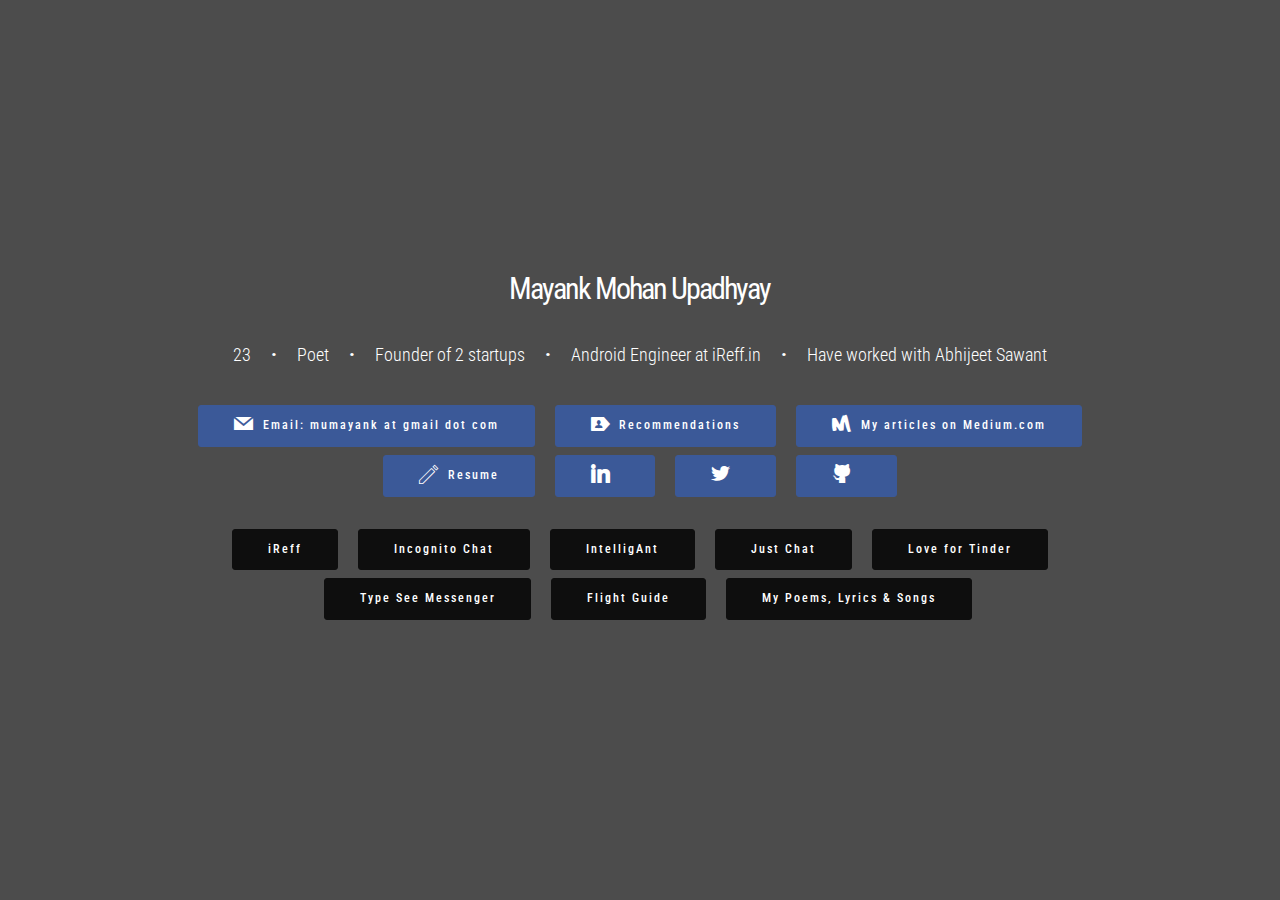
==== commit 0dc076df: "cut the crap; clean interface; respecting everyone's time" ====
--- a/index.html
+++ b/index.html
@@ -1,68 +1,112 @@
 <!DOCTYPE html>
 <html>
-<head>
-  <!-- Site made with Mobirise Website Builder v3.10.4, https://mobirise.com -->
-  <meta charset="UTF-8">
-  <meta http-equiv="X-UA-Compatible" content="IE=edge">
-  <meta name="generator" content="Mobirise v3.10.4, mobirise.com">
-  <meta name="viewport" content="width=device-width, initial-scale=1">
-  <link rel="shortcut icon" type="image/x-icon" href="assets/images/5.ico"/>
-  <meta name="description" content="">
-  
-  <link rel="stylesheet" href="https://fonts.googleapis.com/css?family=Lora:400,700,400italic,700italic&amp;subset=latin">
-  <link rel="stylesheet" href="https://fonts.googleapis.com/css?family=Montserrat:400,700">
-  <link rel="stylesheet" href="https://fonts.googleapis.com/css?family=Raleway:100,100i,200,200i,300,300i,400,400i,500,500i,600,600i,700,700i,800,800i,900,900i">
-  <link rel="stylesheet" href="assets/bootstrap-material-design-font/css/material.css">
-  <link rel="stylesheet" href="assets/web/assets/mobirise-icons/mobirise-icons.css">
-  <link rel="stylesheet" href="assets/tether/tether.min.css">
-  <link rel="stylesheet" href="assets/bootstrap/css/bootstrap.min.css">
-  <link rel="stylesheet" href="assets/animate.css/animate.min.css">
-  <link rel="stylesheet" href="assets/socicon/css/socicon.min.css">
-  <link rel="stylesheet" href="assets/theme/css/style.css">
-  <link rel="stylesheet" href="assets/mobirise/css/mbr-additional.css" type="text/css">
-  
-  <script language="javascript">
-        function autoResizeDiv()
-        {
-            document.getElementById('main').style.height = window.innerHeight +'px';
-        }
-        window.onresize = autoResizeDiv;
-        autoResizeDiv();
-  </script>
-  
-</head>
-<body style="margin:0" id="main">
-<section class="mbr-section mbr-section-hero mbr-section-full" id="header4-0" data-bg-video="https://www.youtube.com/embed/DTLygb8OJJU?rel=0&amp;amp;showinfo=0&amp;autoplay=0&amp;loop=0">
+  <head>
 
-    <div class="mbr-overlay" style="opacity: 0.7; background-color: rgb(0, 0, 0);"></div>
+    <meta charset="UTF-8">
+    <meta http-equiv="X-UA-Compatible" content="IE=edge">
+    <meta name="generator" content="Mobirise v3.10.4, mobirise.com">
+    <meta name="viewport" content="width=device-width, initial-scale=1">
+    <meta name="description" content="">
+    
+    <link rel="shortcut icon" type="image/x-icon" href="assets/images/5.ico"/>
+    
+    <link rel="stylesheet" href="https://fonts.googleapis.com/css?family=Lora:400,700,400italic,700italic&amp;subset=latin">
+    <link rel="stylesheet" href="https://fonts.googleapis.com/css?family=Montserrat:400,700">
+    <link rel="stylesheet" href="https://fonts.googleapis.com/css?family=Raleway:100,100i,200,200i,300,300i,400,400i,500,500i,600,600i,700,700i,800,800i,900,900i">
+    <link rel="stylesheet" href="assets/bootstrap-material-design-font/css/material.css">
+    <link rel="stylesheet" href="assets/web/assets/mobirise-icons/mobirise-icons.css">
+    <link rel="stylesheet" href="assets/tether/tether.min.css">
+    <link rel="stylesheet" href="assets/bootstrap/css/bootstrap.min.css">
+    <link rel="stylesheet" href="assets/animate.css/animate.min.css">
+    <link rel="stylesheet" href="assets/socicon/css/socicon.min.css">
+    <link rel="stylesheet" href="assets/theme/css/style.css">
+    <link rel="stylesheet" href="assets/mobirise/css/mbr-additional.css" type="text/css">
+    
 
-    <div class="mbr-table-cell">
+    <script language="javascript">
+          function autoResizeDiv()
+          {
+              document.getElementById('main').style.height = window.innerHeight +'px';
+          }
+          window.onresize = autoResizeDiv;
+          autoResizeDiv();
+    </script>
+    
+  </head>
 
-        <div class="container">
-            <div class="row">
-                <div class="mbr-section col-md-10 col-md-offset-1 text-xs-center">
+  <body style="margin:0" id="main">
+    <section class="mbr-section mbr-section-hero mbr-section-full" id="header4-0" data-bg-video="https://www.youtube.com/embed/DTLygb8OJJU?rel=0&amp;amp;showinfo=0&amp;autoplay=0&amp;loop=0">
+        <div class="mbr-overlay" style="opacity: 0.7; background-color: rgb(0, 0, 0);"></div>
+        <div class="mbr-table-cell">
+            <div class="container">
+                <div class="row">
+                    <div class="mbr-section col-md-10 col-md-offset-1 text-xs-center">
+                        
+                        <h1 class="mbr-section-title display-1"><span style="font-weight: normal;">Mayank Mohan Upadhyay</span></h1>
+                        
+                        <p class="mbr-section-lead lead"><br><span style="font-style: normal;">
+                          <span style="line-height: 1.5;">
+                            23 &nbsp; &nbsp; • 
+                            &nbsp; &nbsp; Poet &nbsp; &nbsp; • 
+                            &nbsp; &nbsp; Founder of 2 startups &nbsp; &nbsp; • 
+                            &nbsp; &nbsp; Android Engineer at iReff.in &nbsp; &nbsp; • 
+                            &nbsp; &nbsp; Have worked with Abhijeet Sawant
+                          </span></span></p>
+                        
+                        <div class="mbr-section-btn"> 
 
-                    <h1 class="mbr-section-title display-1"><span style="font-weight: normal;">Mayank Mohan Upadhyay</span></h1>
-                    <p class="mbr-section-lead lead"><br><span style="font-style: normal;"><span style="line-height: 1.5;">23 &nbsp; &nbsp; • &nbsp; &nbsp;Engineer at iReff &nbsp; &nbsp; • &nbsp; &nbsp; Lyricist &nbsp; &nbsp; • &nbsp; &nbsp; Biker &nbsp; &nbsp; • &nbsp; &nbsp; Trekker &nbsp; &nbsp; • &nbsp; &nbsp; Thinker</span><span style="line-height: 1.5;"><br></span>Founder of 2 startups &nbsp; &nbsp; • &nbsp; &nbsp; Experimentalist<br>Poet &nbsp; &nbsp; • &nbsp; &nbsp; Founder of a soul music band &nbsp; &nbsp; • &nbsp; &nbsp; YouTube partner &nbsp; &nbsp; • &nbsp; &nbsp; Have worked with Abhijeet Sawant</span><br></p>
-                    <div class="mbr-section-btn"> <a class="btn btn-lg btn-warning" href="https://play.google.com/store/apps/details?id=in.ireff.android" target="_blank">iReff</a> <a class="btn btn-lg btn-warning" href="https://play.google.com/store/apps/details?id=com.mumayank.incogv1" target="_blank">Incognito Chat</a> <a class="btn btn-lg btn-warning" href="http://1drv.ms/1BpUtn4" target="_blank">IntelligAnt</a> <a class="btn btn-lg btn-warning" href="https://mumayankfirebase.github.io/" target="_blank">Just Chat</a> <a class="btn btn-lg btn-warning" href="https://play.google.com/store/apps/details?id=com.wukilabs.ado" target="_blank">Ado</a> <a class="btn btn-lg btn-warning" href="https://play.google.com/store/apps/details?id=com.mumayank.justxo" target="_blank">JustXO</a> <a class="btn btn-lg btn-warning" href="https://play.google.com/store/apps/details?id=com.mumayank.define" target="_blank">Define</a> <a class="btn btn-lg btn-warning" href="https://play.google.com/store/apps/details?id=com.mumayank.domain" target="_blank">Domain</a> <a class="btn btn-lg btn-warning" href="https://mumayank.com" target="_blank">Mother Bird</a> <a class="btn btn-lg btn-warning" href="https://drive.google.com/file/d/0B9hM8gTnnIr3RFVWZXFCM1NlWFU/view?usp=sharing" target="_blank">As You Type</a>   <a class="btn btn-lg btn-warning" href="https://play.google.com/store/apps/details?id=com.mumayankm.thankyou.lovefortinder" target="_blank">Love for Tinder</a> <a class="btn btn-lg btn-warning" href="https://play.google.com/store/apps/details?id=com.mumayankm.thankyou.typeseemessenger" target="_blank">Type See Messenger</a> <a class="btn btn-lg btn-warning" href="https://play.google.com/store/apps/details?id=com.mumayankm.thankyou.groupfi" target="_blank">Groupfi</a> <a class="btn btn-lg btn-warning" href="https://play.google.com/store/apps/details?id=mumayank.thankou.com.howtoflyinindigo" target="_blank">Flight Guide</a> <a class="btn btn-lg btn-warning" href="https://play.google.com/store/apps/details?id=thankyou.mumayankm.com.nougatwalls" target="_blank">Naugat Walls</a> <a class="btn btn-lg btn-warning" href="https://play.google.com/store/apps/details?id=com.mumayankm.thankyou.minlauncher" target="_blank">Min Launcher</a> <a class="btn btn-lg btn-warning" href="https://play.google.com/store/apps/details?id=thankyou.mumayankm.com.astrologyweekly" target="_blank">Astronomy Weekly</a>  <a class="btn btn-lg btn-warning" href="https://drive.google.com/folderview?id=0B9hM8gTnnIr3NXk0OE83eVFjcEU" target="_blank">My Poems, Lyrics &amp; Songs</a>  <a class="btn btn-lg btn-secondary" href="mailto://mumayank@gmail.com" target="_blank"><span class="socicon socicon-mail mbr-iconfont mbr-iconfont-btn"></span>mumayank at gmail dot com</a> <a class="btn btn-lg btn-secondary" href="https://bit.ly/mumayankresume" target="_blank"><span class="mbri-edit2 mbr-iconfont mbr-iconfont-btn"></span>Resume</a>   <a class="btn btn-lg btn-secondary" href="https://linkedin.com/in/mumayank" target="_blank"><span class="socicon socicon-linkedin mbr-iconfont mbr-iconfont-btn"></span>mumayank</a> <a class="btn btn-lg btn-secondary" href="https://twitter.com/mumayank" target="_blank"><span class="socicon socicon-twitter mbr-iconfont mbr-iconfont-btn"></span>mumayank</a> <a class="btn btn-lg btn-secondary" href="https://github.com/mumayank" target="_blank"><span class="socicon socicon-github mbr-iconfont mbr-iconfont-btn"></span>mumayank</a> <a class="btn btn-lg btn-secondary" href="https://drive.google.com/file/d/0B9hM8gTnnIr3aW9XTWFZWFZUNmIyUTZhclY2MmsyTWMxeE5R/view" target="_blank"><span class="socicon socicon-persona mbr-iconfont mbr-iconfont-btn"></span>Recommendations</a> <a class="btn btn-lg btn-secondary" href="https://medium.com/@mumayank" target="_blank"><span class="socicon socicon-meetup mbr-iconfont mbr-iconfont-btn"></span>mumayank</a>     </div>
+                          <a class="btn btn-lg btn-warning" href="mailto://mumayank@gmail.com" target="_blank"><span class="socicon socicon-mail mbr-iconfont mbr-iconfont-btn"></span>Email: mumayank at gmail dot com</a>  
+
+                          <a class="btn btn-lg btn-warning" href="https://drive.google.com/file/d/0B9hM8gTnnIr3aW9XTWFZWFZUNmIyUTZhclY2MmsyTWMxeE5R/view" target="_blank"><span class="socicon socicon-persona mbr-iconfont mbr-iconfont-btn"></span>Recommendations</a> 
+
+                          <a class="btn btn-lg btn-warning" href="https://medium.com/@mumayank" target="_blank"><span class="socicon socicon-meetup mbr-iconfont mbr-iconfont-btn"></span>My articles on Medium.com</a> 
+
+                          <br/>
+
+                          <a class="btn btn-lg btn-warning" href="https://bit.ly/mumayankresume" target="_blank"><span class="mbri-edit2 mbr-iconfont mbr-iconfont-btn"></span>Resume</a> 
+
+                          <a class="btn btn-lg btn-warning" href="https://linkedin.com/in/mumayank" target="_blank"><span class="socicon socicon-linkedin mbr-iconfont mbr-iconfont-btn"></span></a> 
+
+                          <a class="btn btn-lg btn-warning" href="https://twitter.com/mumayank" target="_blank"><span class="socicon socicon-twitter mbr-iconfont mbr-iconfont-btn"></span></a> 
+
+                          <a class="btn btn-lg btn-warning" href="https://github.com/mumayank" target="_blank"><span class="socicon socicon-github mbr-iconfont mbr-iconfont-btn"></span></a> 
+
+                          <br/><br/>
+
+                          <a class="btn btn-lg btn-secondary" href="https://play.google.com/store/apps/details?id=in.ireff.android" target="_blank">iReff</a> 
+
+                          <a class="btn btn-lg btn-secondary" href="https://play.google.com/store/apps/details?id=com.mumayank.incogv1" target="_blank">Incognito Chat</a> 
+
+                          <a class="btn btn-lg btn-secondary" href="http://1drv.ms/1BpUtn4" target="_blank">IntelligAnt</a> 
+
+                          <a class="btn btn-lg btn-secondary" href="https://mumayankfirebase.github.io/" target="_blank">Just Chat</a> 
+
+                          <a class="btn btn-lg btn-secondary" href="https://play.google.com/store/apps/details?id=com.mumayankm.thankyou.lovefortinder" target="_blank">Love for Tinder</a> 
+
+                          <a class="btn btn-lg btn-secondary" href="https://play.google.com/store/apps/details?id=com.mumayankm.thankyou.typeseemessenger" target="_blank">Type See Messenger</a> 
+
+                          <a class="btn btn-lg btn-secondary" href="https://play.google.com/store/apps/details?id=mumayank.thankou.com.howtoflyinindigo" target="_blank">Flight Guide</a> 
+
+                          <a class="btn btn-lg btn-secondary" href="https://drive.google.com/folderview?id=0B9hM8gTnnIr3NXk0OE83eVFjcEU" target="_blank">My Poems, Lyrics &amp; Songs</a> 
+
+                        </div>
+                    </div>
                 </div>
             </div>
         </div>
-    </div>
+    </section>
 
-</section>
+    <footer>
 
-<footer>
+    <script src="assets/web/assets/jquery/jquery.min.js"></script>
+    <script src="assets/tether/tether.min.js"></script>
+    <script src="assets/bootstrap/js/bootstrap.min.js"></script>
+    <script src="assets/smooth-scroll/SmoothScroll.js"></script>
+    <script src="assets/viewportChecker/jquery.viewportchecker.js"></script>
+    <script src="assets/jquery-mb-ytplayer/jquery.mb.YTPlayer.min.js"></script>
+    <script src="assets/theme/js/script.js"></script>
+    
+    <input name="animation" type="hidden">
 
-  <script src="assets/web/assets/jquery/jquery.min.js"></script>
-  <script src="assets/tether/tether.min.js"></script>
-  <script src="assets/bootstrap/js/bootstrap.min.js"></script>
-  <script src="assets/smooth-scroll/SmoothScroll.js"></script>
-  <script src="assets/viewportChecker/jquery.viewportchecker.js"></script>
-  <script src="assets/jquery-mb-ytplayer/jquery.mb.YTPlayer.min.js"></script>
-  <script src="assets/theme/js/script.js"></script>
-  
-  
-  <input name="animation" type="hidden">
   </body>
 </html>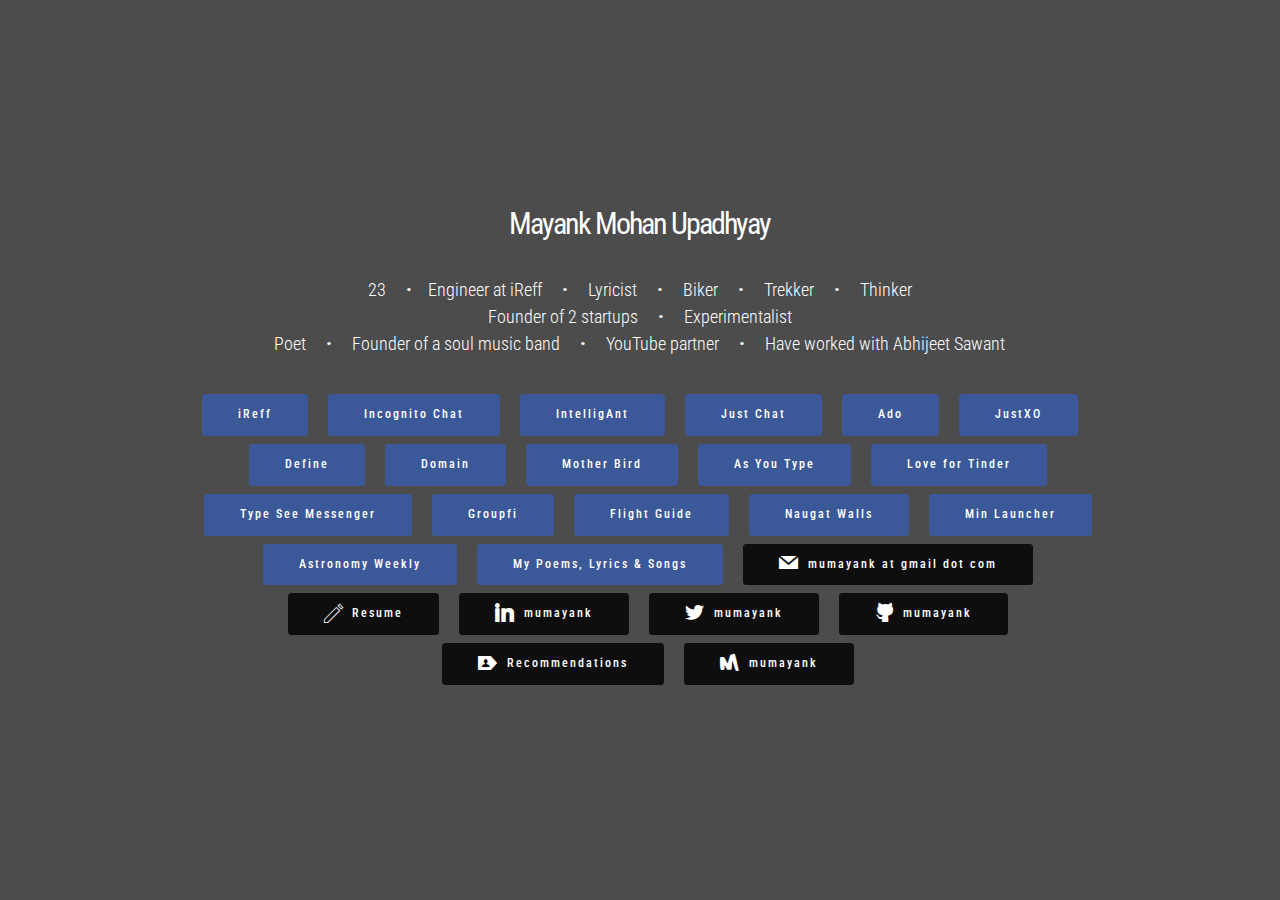
==== commit 58770d46: "add index.html from stableversion" ====
--- a/index.html
+++ b/index.html
@@ -44,50 +44,59 @@
                         
                         <h1 class="mbr-section-title display-1"><span style="font-weight: normal;">Mayank Mohan Upadhyay</span></h1>
                         
-                        <p class="mbr-section-lead lead"><br><span style="font-style: normal;">
-                          <span style="line-height: 1.5;">
-                            23 &nbsp; &nbsp; • 
-                            &nbsp; &nbsp; Poet &nbsp; &nbsp; • 
-                            &nbsp; &nbsp; Founder of 2 startups &nbsp; &nbsp; • 
-                            &nbsp; &nbsp; Android Engineer at iReff.in &nbsp; &nbsp; • 
-                            &nbsp; &nbsp; Have worked with Abhijeet Sawant
-                          </span></span></p>
+                        <p class="mbr-section-lead lead"><br><span style="font-style: normal;"><span style="line-height: 1.5;">23 &nbsp; &nbsp; • &nbsp; &nbsp;Engineer at iReff &nbsp; &nbsp; • &nbsp; &nbsp; Lyricist &nbsp; &nbsp; • &nbsp; &nbsp; Biker &nbsp; &nbsp; • &nbsp; &nbsp; Trekker &nbsp; &nbsp; • &nbsp; &nbsp; Thinker</span><span style="line-height: 1.5;"><br></span>Founder of 2 startups &nbsp; &nbsp; • &nbsp; &nbsp; Experimentalist<br>Poet &nbsp; &nbsp; • &nbsp; &nbsp; Founder of a soul music band &nbsp; &nbsp; • &nbsp; &nbsp; YouTube partner &nbsp; &nbsp; • &nbsp; &nbsp; Have worked with Abhijeet Sawant</span><br></p>
                         
                         <div class="mbr-section-btn"> 
+                          
+                          <a class="btn btn-lg btn-warning" href="https://play.google.com/store/apps/details?id=in.ireff.android" target="_blank">iReff</a> 
 
-                          <a class="btn btn-lg btn-warning" href="mailto://mumayank@gmail.com" target="_blank"><span class="socicon socicon-mail mbr-iconfont mbr-iconfont-btn"></span>Email: mumayank at gmail dot com</a>  
+                          <a class="btn btn-lg btn-warning" href="https://play.google.com/store/apps/details?id=com.mumayank.incogv1" target="_blank">Incognito Chat</a> 
 
-                          <a class="btn btn-lg btn-warning" href="https://drive.google.com/file/d/0B9hM8gTnnIr3aW9XTWFZWFZUNmIyUTZhclY2MmsyTWMxeE5R/view" target="_blank"><span class="socicon socicon-persona mbr-iconfont mbr-iconfont-btn"></span>Recommendations</a> 
+                          <a class="btn btn-lg btn-warning" href="http://1drv.ms/1BpUtn4" target="_blank">IntelligAnt</a> 
 
-                          <a class="btn btn-lg btn-warning" href="https://medium.com/@mumayank" target="_blank"><span class="socicon socicon-meetup mbr-iconfont mbr-iconfont-btn"></span>My articles on Medium.com</a> 
+                          <a class="btn btn-lg btn-warning" href="https://mumayankfirebase.github.io/" target="_blank">Just Chat</a> 
 
-                          <br/>
+                          <a class="btn btn-lg btn-warning" href="https://play.google.com/store/apps/details?id=com.wukilabs.ado" target="_blank">Ado</a> 
 
-                          <a class="btn btn-lg btn-warning" href="https://bit.ly/mumayankresume" target="_blank"><span class="mbri-edit2 mbr-iconfont mbr-iconfont-btn"></span>Resume</a> 
+                          <a class="btn btn-lg btn-warning" href="https://play.google.com/store/apps/details?id=com.mumayank.justxo" target="_blank">JustXO</a> 
 
-                          <a class="btn btn-lg btn-warning" href="https://linkedin.com/in/mumayank" target="_blank"><span class="socicon socicon-linkedin mbr-iconfont mbr-iconfont-btn"></span></a> 
+                          <a class="btn btn-lg btn-warning" href="https://play.google.com/store/apps/details?id=com.mumayank.define" target="_blank">Define</a> 
 
-                          <a class="btn btn-lg btn-warning" href="https://twitter.com/mumayank" target="_blank"><span class="socicon socicon-twitter mbr-iconfont mbr-iconfont-btn"></span></a> 
+                          <a class="btn btn-lg btn-warning" href="https://play.google.com/store/apps/details?id=com.mumayank.domain" target="_blank">Domain</a> 
 
-                          <a class="btn btn-lg btn-warning" href="https://github.com/mumayank" target="_blank"><span class="socicon socicon-github mbr-iconfont mbr-iconfont-btn"></span></a> 
+                          <a class="btn btn-lg btn-warning" href="https://mumayank.com" target="_blank">Mother Bird</a> 
 
-                          <br/><br/>
+                          <a class="btn btn-lg btn-warning" href="https://drive.google.com/file/d/0B9hM8gTnnIr3RFVWZXFCM1NlWFU/view?usp=sharing" target="_blank">As You Type</a>   
 
-                          <a class="btn btn-lg btn-secondary" href="https://play.google.com/store/apps/details?id=in.ireff.android" target="_blank">iReff</a> 
+                          <a class="btn btn-lg btn-warning" href="https://play.google.com/store/apps/details?id=com.mumayankm.thankyou.lovefortinder" target="_blank">Love for Tinder</a> 
 
-                          <a class="btn btn-lg btn-secondary" href="https://play.google.com/store/apps/details?id=com.mumayank.incogv1" target="_blank">Incognito Chat</a> 
+                          <a class="btn btn-lg btn-warning" href="https://play.google.com/store/apps/details?id=com.mumayankm.thankyou.typeseemessenger" target="_blank">Type See Messenger</a> 
 
-                          <a class="btn btn-lg btn-secondary" href="http://1drv.ms/1BpUtn4" target="_blank">IntelligAnt</a> 
+                          <a class="btn btn-lg btn-warning" href="https://play.google.com/store/apps/details?id=com.mumayankm.thankyou.groupfi" target="_blank">Groupfi</a> 
 
-                          <a class="btn btn-lg btn-secondary" href="https://mumayankfirebase.github.io/" target="_blank">Just Chat</a> 
+                          <a class="btn btn-lg btn-warning" href="https://play.google.com/store/apps/details?id=mumayank.thankou.com.howtoflyinindigo" target="_blank">Flight Guide</a> 
 
-                          <a class="btn btn-lg btn-secondary" href="https://play.google.com/store/apps/details?id=com.mumayankm.thankyou.lovefortinder" target="_blank">Love for Tinder</a> 
+                          <a class="btn btn-lg btn-warning" href="https://play.google.com/store/apps/details?id=thankyou.mumayankm.com.nougatwalls" target="_blank">Naugat Walls</a> 
 
-                          <a class="btn btn-lg btn-secondary" href="https://play.google.com/store/apps/details?id=com.mumayankm.thankyou.typeseemessenger" target="_blank">Type See Messenger</a> 
+                          <a class="btn btn-lg btn-warning" href="https://play.google.com/store/apps/details?id=com.mumayankm.thankyou.minlauncher" target="_blank">Min Launcher</a> 
 
-                          <a class="btn btn-lg btn-secondary" href="https://play.google.com/store/apps/details?id=mumayank.thankou.com.howtoflyinindigo" target="_blank">Flight Guide</a> 
+                          <a class="btn btn-lg btn-warning" href="https://play.google.com/store/apps/details?id=thankyou.mumayankm.com.astrologyweekly" target="_blank">Astronomy Weekly</a>  
 
-                          <a class="btn btn-lg btn-secondary" href="https://drive.google.com/folderview?id=0B9hM8gTnnIr3NXk0OE83eVFjcEU" target="_blank">My Poems, Lyrics &amp; Songs</a> 
+                          <a class="btn btn-lg btn-warning" href="https://drive.google.com/folderview?id=0B9hM8gTnnIr3NXk0OE83eVFjcEU" target="_blank">My Poems, Lyrics &amp; Songs</a>  
+
+                          <a class="btn btn-lg btn-secondary" href="mailto://mumayank@gmail.com" target="_blank"><span class="socicon socicon-mail mbr-iconfont mbr-iconfont-btn"></span>mumayank at gmail dot com</a> 
+
+                          <a class="btn btn-lg btn-secondary" href="https://bit.ly/mumayankresume" target="_blank"><span class="mbri-edit2 mbr-iconfont mbr-iconfont-btn"></span>Resume</a>   
+
+                          <a class="btn btn-lg btn-secondary" href="https://linkedin.com/in/mumayank" target="_blank"><span class="socicon socicon-linkedin mbr-iconfont mbr-iconfont-btn"></span>mumayank</a> 
+
+                          <a class="btn btn-lg btn-secondary" href="https://twitter.com/mumayank" target="_blank"><span class="socicon socicon-twitter mbr-iconfont mbr-iconfont-btn"></span>mumayank</a> 
+
+                          <a class="btn btn-lg btn-secondary" href="https://github.com/mumayank" target="_blank"><span class="socicon socicon-github mbr-iconfont mbr-iconfont-btn"></span>mumayank</a> 
+
+                          <a class="btn btn-lg btn-secondary" href="https://drive.google.com/file/d/0B9hM8gTnnIr3aW9XTWFZWFZUNmIyUTZhclY2MmsyTWMxeE5R/view" target="_blank"><span class="socicon socicon-persona mbr-iconfont mbr-iconfont-btn"></span>Recommendations</a> 
+
+                          <a class="btn btn-lg btn-secondary" href="https://medium.com/@mumayank" target="_blank"><span class="socicon socicon-meetup mbr-iconfont mbr-iconfont-btn"></span>mumayank</a>     
 
                         </div>
                     </div>
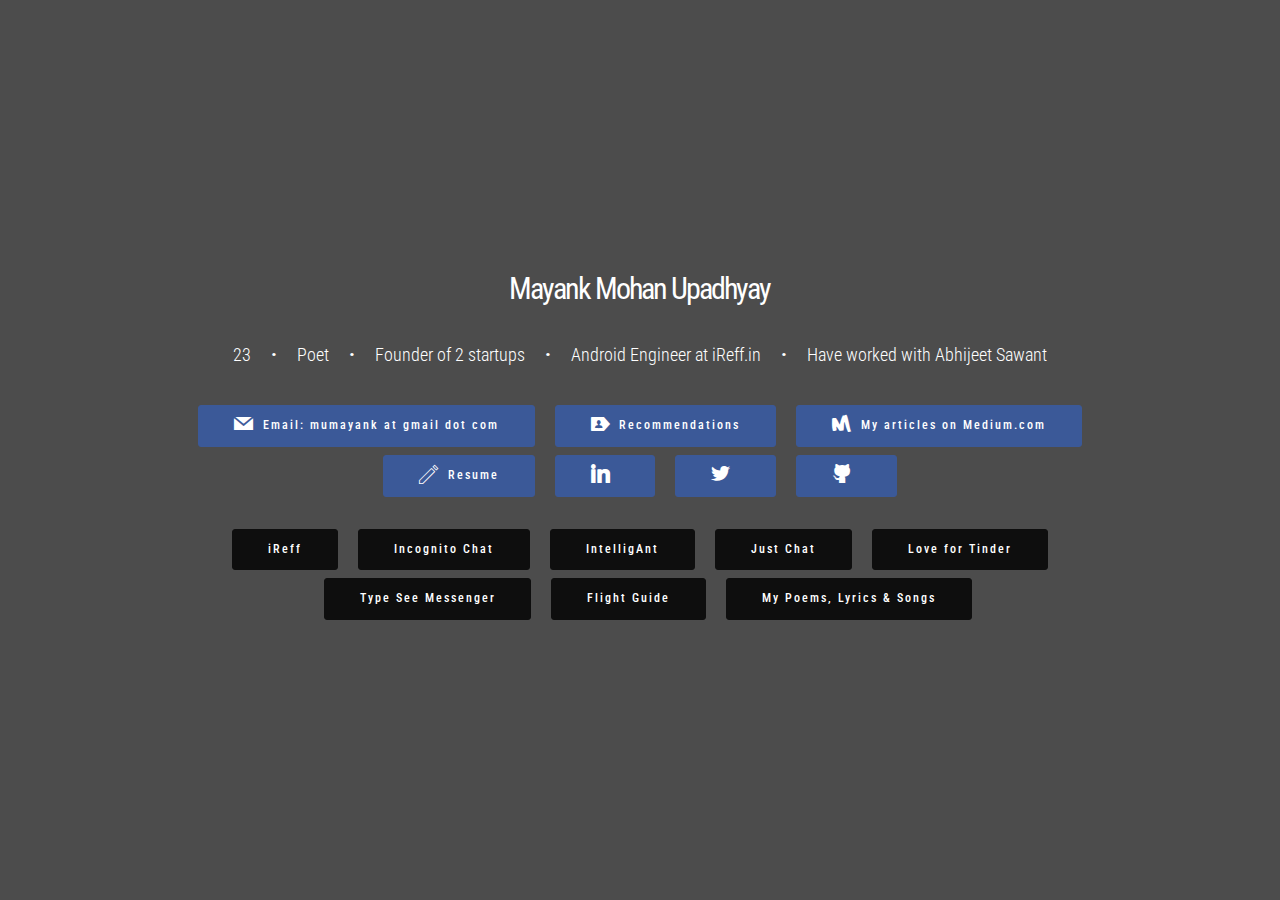
==== commit ae5e7465: "trying v2 again" ====
--- a/index.html
+++ b/index.html
@@ -44,59 +44,50 @@
                         
                         <h1 class="mbr-section-title display-1"><span style="font-weight: normal;">Mayank Mohan Upadhyay</span></h1>
                         
-                        <p class="mbr-section-lead lead"><br><span style="font-style: normal;"><span style="line-height: 1.5;">23 &nbsp; &nbsp; • &nbsp; &nbsp;Engineer at iReff &nbsp; &nbsp; • &nbsp; &nbsp; Lyricist &nbsp; &nbsp; • &nbsp; &nbsp; Biker &nbsp; &nbsp; • &nbsp; &nbsp; Trekker &nbsp; &nbsp; • &nbsp; &nbsp; Thinker</span><span style="line-height: 1.5;"><br></span>Founder of 2 startups &nbsp; &nbsp; • &nbsp; &nbsp; Experimentalist<br>Poet &nbsp; &nbsp; • &nbsp; &nbsp; Founder of a soul music band &nbsp; &nbsp; • &nbsp; &nbsp; YouTube partner &nbsp; &nbsp; • &nbsp; &nbsp; Have worked with Abhijeet Sawant</span><br></p>
+                        <p class="mbr-section-lead lead"><br><span style="font-style: normal;">
+                          <span style="line-height: 1.5;">
+                            23 &nbsp; &nbsp; • 
+                            &nbsp; &nbsp; Poet &nbsp; &nbsp; • 
+                            &nbsp; &nbsp; Founder of 2 startups &nbsp; &nbsp; • 
+                            &nbsp; &nbsp; Android Engineer at iReff.in &nbsp; &nbsp; • 
+                            &nbsp; &nbsp; Have worked with Abhijeet Sawant
+                          </span></span></p>
                         
                         <div class="mbr-section-btn"> 
-                          
-                          <a class="btn btn-lg btn-warning" href="https://play.google.com/store/apps/details?id=in.ireff.android" target="_blank">iReff</a> 
 
-                          <a class="btn btn-lg btn-warning" href="https://play.google.com/store/apps/details?id=com.mumayank.incogv1" target="_blank">Incognito Chat</a> 
+                          <a class="btn btn-lg btn-warning" href="mailto://mumayank@gmail.com" target="_blank"><span class="socicon socicon-mail mbr-iconfont mbr-iconfont-btn"></span>Email: mumayank at gmail dot com</a>  
 
-                          <a class="btn btn-lg btn-warning" href="http://1drv.ms/1BpUtn4" target="_blank">IntelligAnt</a> 
+                          <a class="btn btn-lg btn-warning" href="https://drive.google.com/file/d/0B9hM8gTnnIr3aW9XTWFZWFZUNmIyUTZhclY2MmsyTWMxeE5R/view" target="_blank"><span class="socicon socicon-persona mbr-iconfont mbr-iconfont-btn"></span>Recommendations</a> 
 
-                          <a class="btn btn-lg btn-warning" href="https://mumayankfirebase.github.io/" target="_blank">Just Chat</a> 
+                          <a class="btn btn-lg btn-warning" href="https://medium.com/@mumayank" target="_blank"><span class="socicon socicon-meetup mbr-iconfont mbr-iconfont-btn"></span>My articles on Medium.com</a> 
 
-                          <a class="btn btn-lg btn-warning" href="https://play.google.com/store/apps/details?id=com.wukilabs.ado" target="_blank">Ado</a> 
+                          <br/>
 
-                          <a class="btn btn-lg btn-warning" href="https://play.google.com/store/apps/details?id=com.mumayank.justxo" target="_blank">JustXO</a> 
+                          <a class="btn btn-lg btn-warning" href="https://bit.ly/mumayankresume" target="_blank"><span class="mbri-edit2 mbr-iconfont mbr-iconfont-btn"></span>Resume</a> 
 
-                          <a class="btn btn-lg btn-warning" href="https://play.google.com/store/apps/details?id=com.mumayank.define" target="_blank">Define</a> 
+                          <a class="btn btn-lg btn-warning" href="https://linkedin.com/in/mumayank" target="_blank"><span class="socicon socicon-linkedin mbr-iconfont mbr-iconfont-btn"></span></a> 
 
-                          <a class="btn btn-lg btn-warning" href="https://play.google.com/store/apps/details?id=com.mumayank.domain" target="_blank">Domain</a> 
+                          <a class="btn btn-lg btn-warning" href="https://twitter.com/mumayank" target="_blank"><span class="socicon socicon-twitter mbr-iconfont mbr-iconfont-btn"></span></a> 
 
-                          <a class="btn btn-lg btn-warning" href="https://mumayank.com" target="_blank">Mother Bird</a> 
+                          <a class="btn btn-lg btn-warning" href="https://github.com/mumayank" target="_blank"><span class="socicon socicon-github mbr-iconfont mbr-iconfont-btn"></span></a> 
 
-                          <a class="btn btn-lg btn-warning" href="https://drive.google.com/file/d/0B9hM8gTnnIr3RFVWZXFCM1NlWFU/view?usp=sharing" target="_blank">As You Type</a>   
+                          <br/><br/>
 
-                          <a class="btn btn-lg btn-warning" href="https://play.google.com/store/apps/details?id=com.mumayankm.thankyou.lovefortinder" target="_blank">Love for Tinder</a> 
+                          <a class="btn btn-lg btn-secondary" href="https://play.google.com/store/apps/details?id=in.ireff.android" target="_blank">iReff</a> 
 
-                          <a class="btn btn-lg btn-warning" href="https://play.google.com/store/apps/details?id=com.mumayankm.thankyou.typeseemessenger" target="_blank">Type See Messenger</a> 
+                          <a class="btn btn-lg btn-secondary" href="https://play.google.com/store/apps/details?id=com.mumayank.incogv1" target="_blank">Incognito Chat</a> 
 
-                          <a class="btn btn-lg btn-warning" href="https://play.google.com/store/apps/details?id=com.mumayankm.thankyou.groupfi" target="_blank">Groupfi</a> 
+                          <a class="btn btn-lg btn-secondary" href="http://1drv.ms/1BpUtn4" target="_blank">IntelligAnt</a> 
 
-                          <a class="btn btn-lg btn-warning" href="https://play.google.com/store/apps/details?id=mumayank.thankou.com.howtoflyinindigo" target="_blank">Flight Guide</a> 
+                          <a class="btn btn-lg btn-secondary" href="https://mumayankfirebase.github.io/" target="_blank">Just Chat</a> 
 
-                          <a class="btn btn-lg btn-warning" href="https://play.google.com/store/apps/details?id=thankyou.mumayankm.com.nougatwalls" target="_blank">Naugat Walls</a> 
+                          <a class="btn btn-lg btn-secondary" href="https://play.google.com/store/apps/details?id=com.mumayankm.thankyou.lovefortinder" target="_blank">Love for Tinder</a> 
 
-                          <a class="btn btn-lg btn-warning" href="https://play.google.com/store/apps/details?id=com.mumayankm.thankyou.minlauncher" target="_blank">Min Launcher</a> 
+                          <a class="btn btn-lg btn-secondary" href="https://play.google.com/store/apps/details?id=com.mumayankm.thankyou.typeseemessenger" target="_blank">Type See Messenger</a> 
 
-                          <a class="btn btn-lg btn-warning" href="https://play.google.com/store/apps/details?id=thankyou.mumayankm.com.astrologyweekly" target="_blank">Astronomy Weekly</a>  
+                          <a class="btn btn-lg btn-secondary" href="https://play.google.com/store/apps/details?id=mumayank.thankou.com.howtoflyinindigo" target="_blank">Flight Guide</a> 
 
-                          <a class="btn btn-lg btn-warning" href="https://drive.google.com/folderview?id=0B9hM8gTnnIr3NXk0OE83eVFjcEU" target="_blank">My Poems, Lyrics &amp; Songs</a>  
-
-                          <a class="btn btn-lg btn-secondary" href="mailto://mumayank@gmail.com" target="_blank"><span class="socicon socicon-mail mbr-iconfont mbr-iconfont-btn"></span>mumayank at gmail dot com</a> 
-
-                          <a class="btn btn-lg btn-secondary" href="https://bit.ly/mumayankresume" target="_blank"><span class="mbri-edit2 mbr-iconfont mbr-iconfont-btn"></span>Resume</a>   
-
-                          <a class="btn btn-lg btn-secondary" href="https://linkedin.com/in/mumayank" target="_blank"><span class="socicon socicon-linkedin mbr-iconfont mbr-iconfont-btn"></span>mumayank</a> 
-
-                          <a class="btn btn-lg btn-secondary" href="https://twitter.com/mumayank" target="_blank"><span class="socicon socicon-twitter mbr-iconfont mbr-iconfont-btn"></span>mumayank</a> 
-
-                          <a class="btn btn-lg btn-secondary" href="https://github.com/mumayank" target="_blank"><span class="socicon socicon-github mbr-iconfont mbr-iconfont-btn"></span>mumayank</a> 
-
-                          <a class="btn btn-lg btn-secondary" href="https://drive.google.com/file/d/0B9hM8gTnnIr3aW9XTWFZWFZUNmIyUTZhclY2MmsyTWMxeE5R/view" target="_blank"><span class="socicon socicon-persona mbr-iconfont mbr-iconfont-btn"></span>Recommendations</a> 
-
-                          <a class="btn btn-lg btn-secondary" href="https://medium.com/@mumayank" target="_blank"><span class="socicon socicon-meetup mbr-iconfont mbr-iconfont-btn"></span>mumayank</a>     
+                          <a class="btn btn-lg btn-secondary" href="https://drive.google.com/folderview?id=0B9hM8gTnnIr3NXk0OE83eVFjcEU" target="_blank">My Poems, Lyrics &amp; Songs</a> 
 
                         </div>
                     </div>
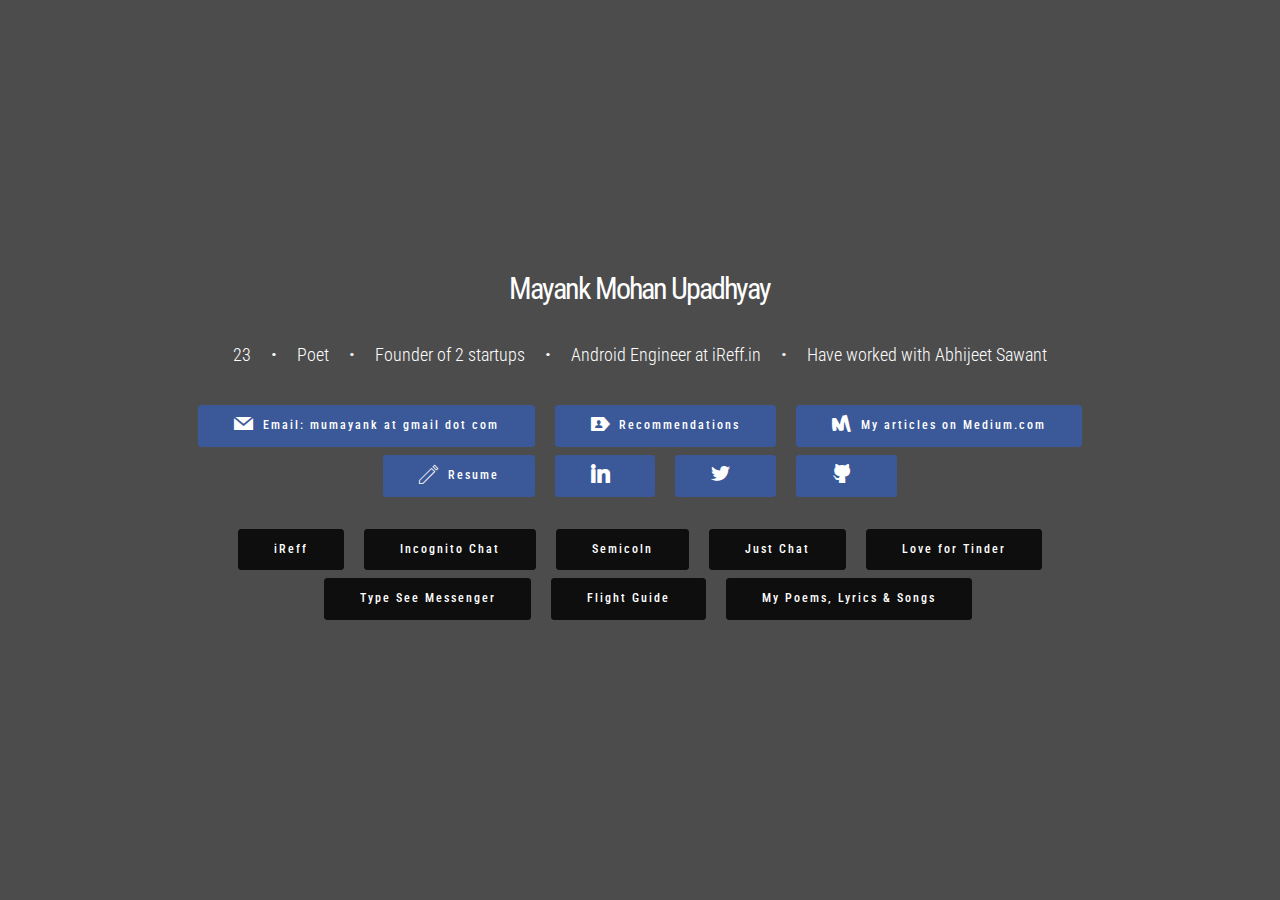
==== commit 68ecbb55: "changed intelligAnt to semicoln and the link" ====
--- a/index.html
+++ b/index.html
@@ -77,7 +77,7 @@
 
                           <a class="btn btn-lg btn-secondary" href="https://play.google.com/store/apps/details?id=com.mumayank.incogv1" target="_blank">Incognito Chat</a> 
 
-                          <a class="btn btn-lg btn-secondary" href="http://1drv.ms/1BpUtn4" target="_blank">IntelligAnt</a> 
+                          <a class="btn btn-lg btn-secondary" href="https://drive.google.com/file/d/0B9hM8gTnnIr3Y1ZFMWRyZy1YWDhYZG5QUy1zTU9rVGVWOTJ3/view" target="_blank">Semicoln</a> 
 
                           <a class="btn btn-lg btn-secondary" href="https://mumayankfirebase.github.io/" target="_blank">Just Chat</a> 
 
